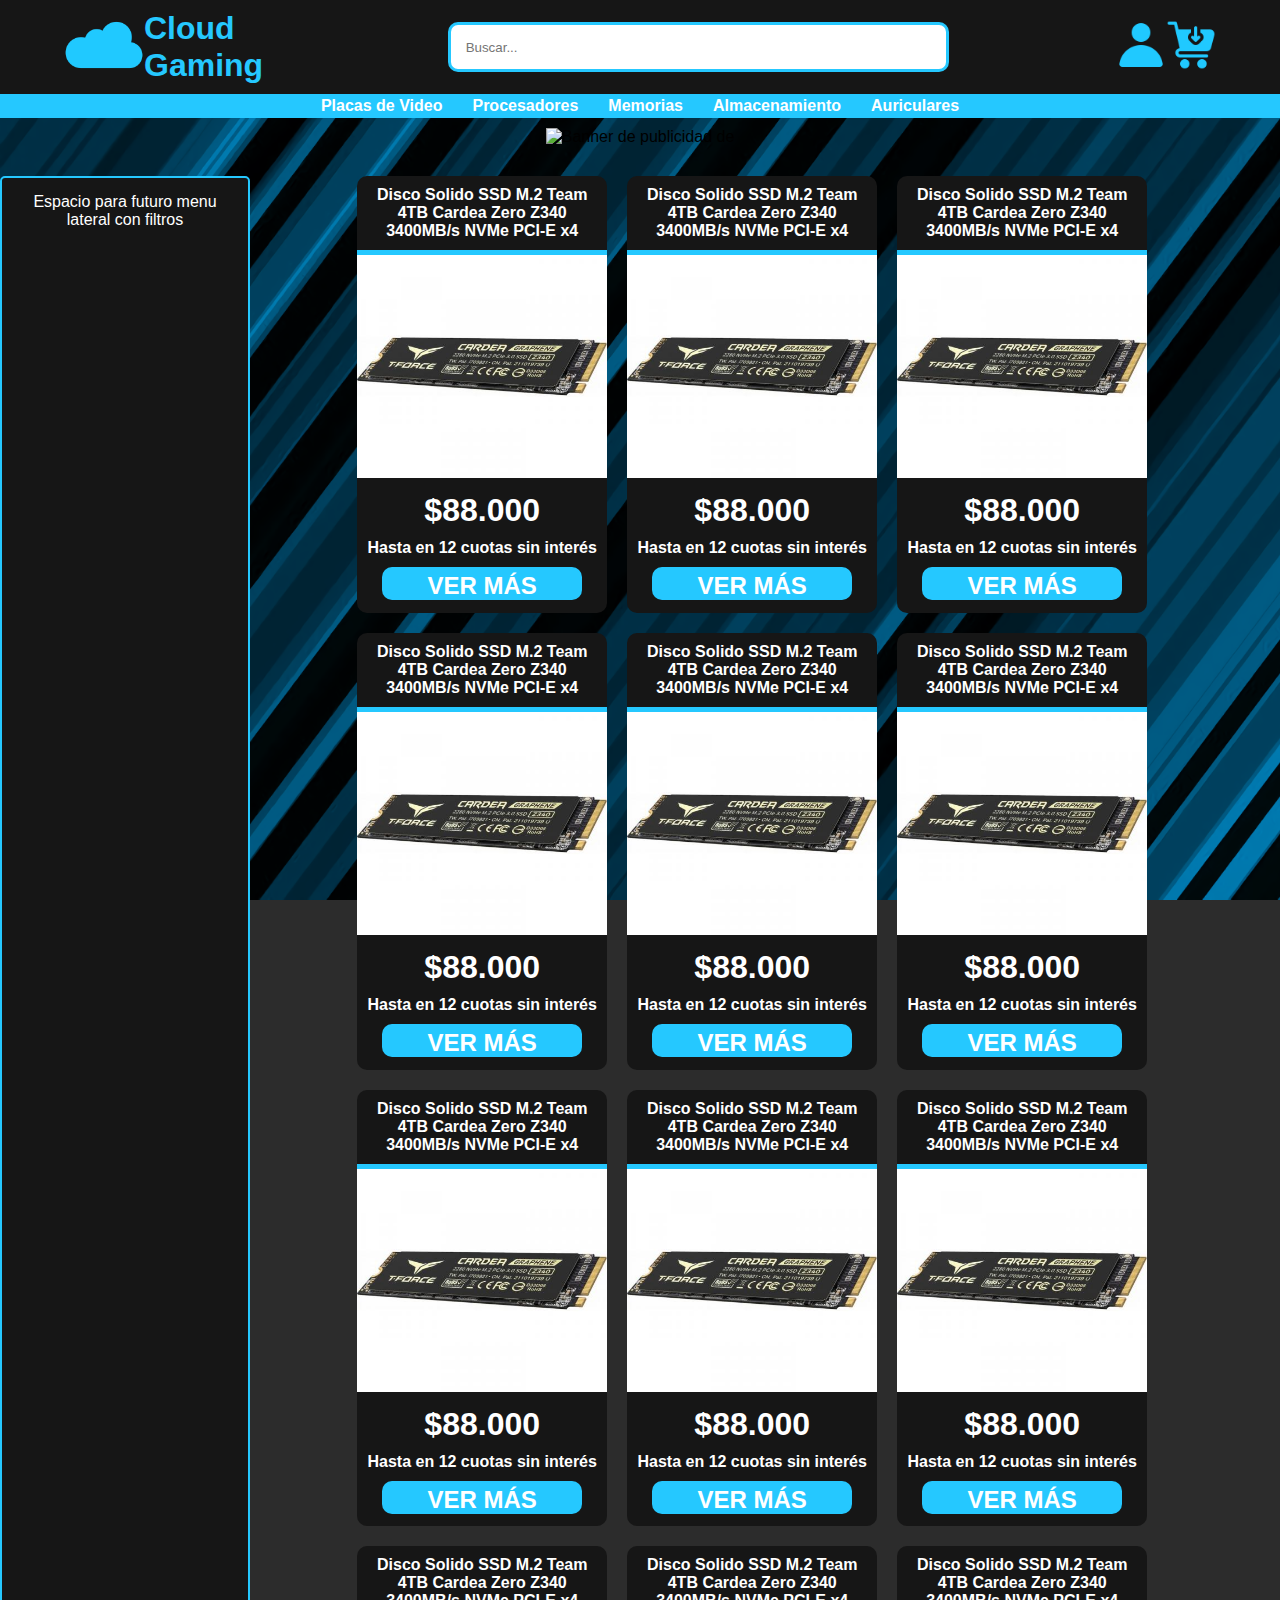
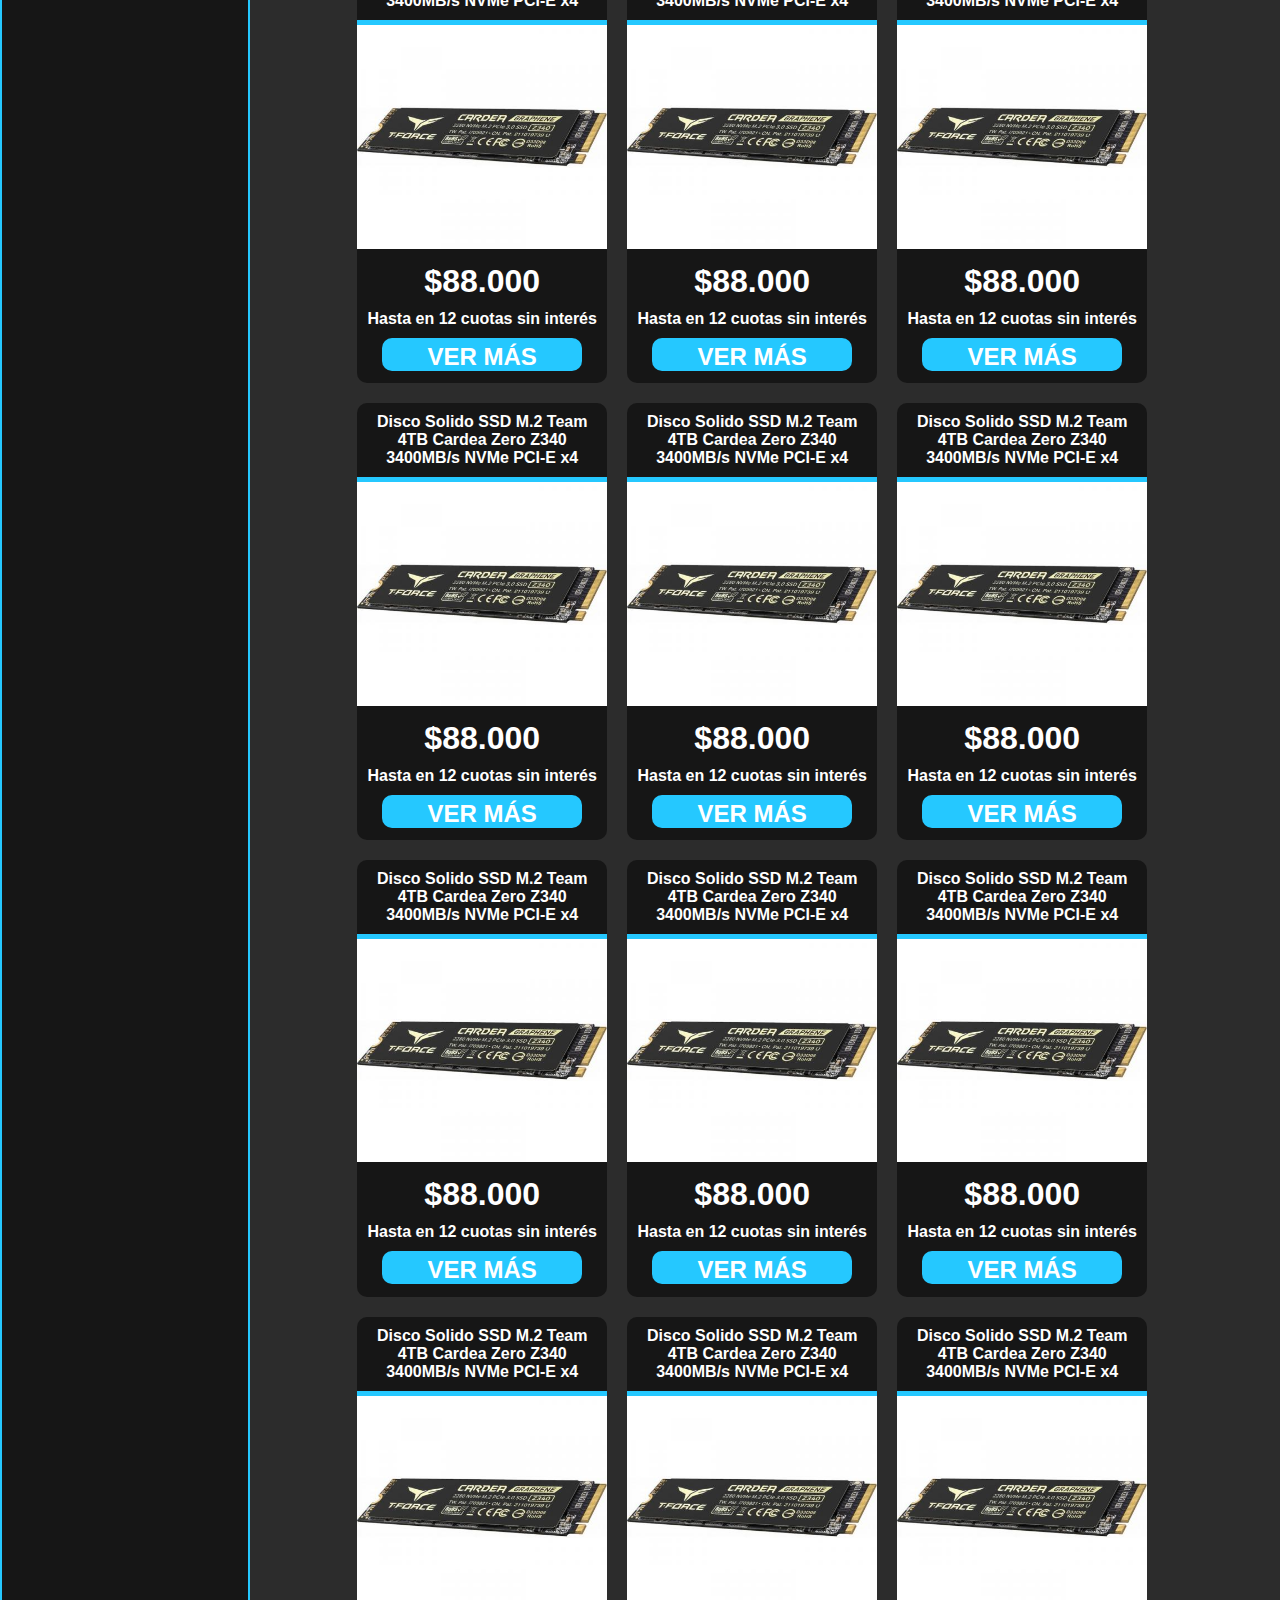
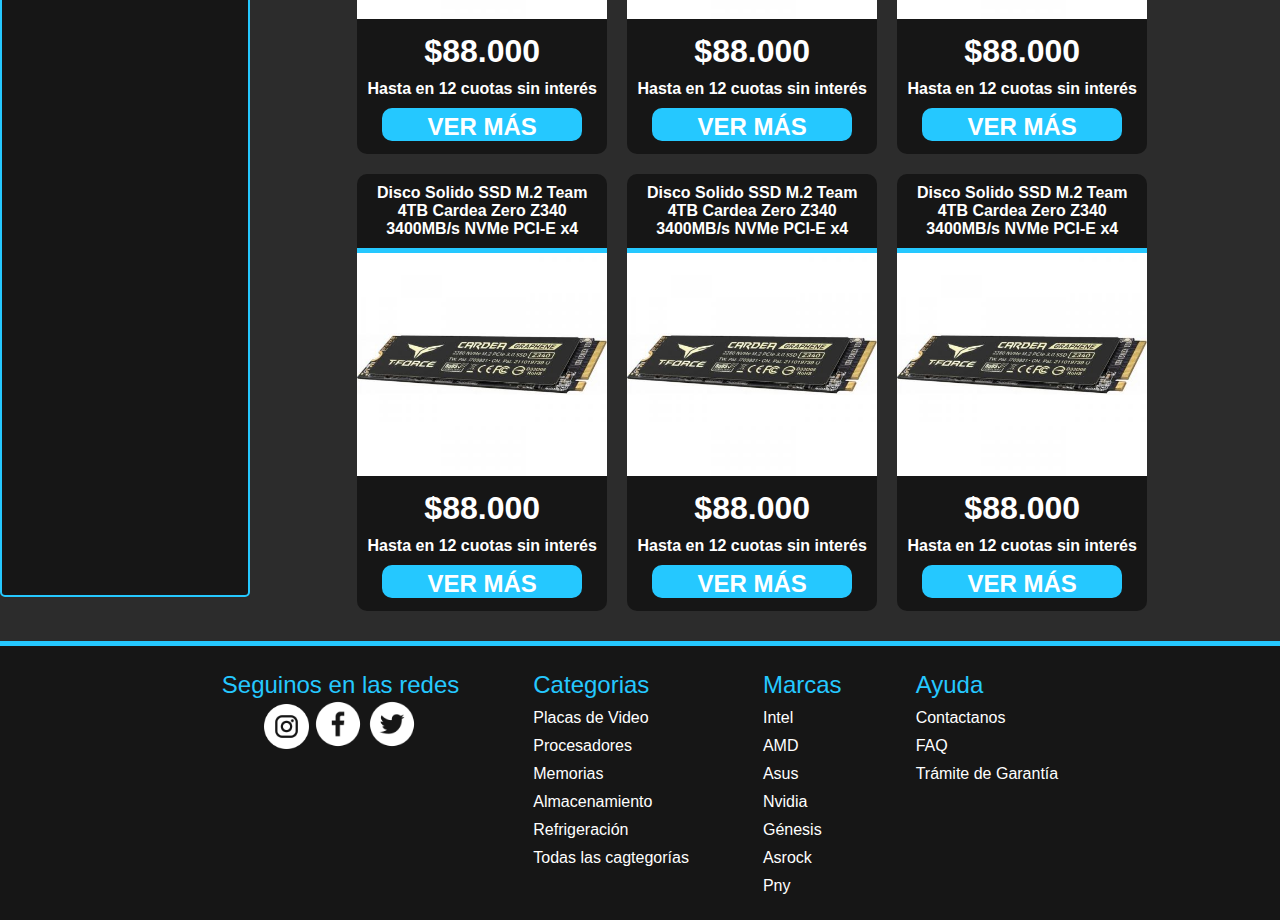
==== pages/almacenamiento.html @ 09cf437e "version 0.715" ====
<!DOCTYPE html>
<html lang="en">
<head>
    <meta charset="UTF-8">
    <meta http-equiv="X-UA-Compatible" content="IE=edge">
    <meta name="viewport" content="width=device-width, initial-scale=1.0">
    <title>Cloud Gaming</title>
    <link rel="stylesheet" href="../css/styles.css">
</head>

<body id="grids">
  <header class="encabezado">
    <section class="header-flex2">
      <div class="header-superior">
        <div class="logo-nombre">
          <div>
            <a href="../index.html"><img src="../images/icon/cloud.png" width="80px"></a>
          </div>
          <div class="cloud-gaming">
            <a class="cloud-gaming" href="../index.html">Cloud Gaming</a>
          </div>
        </div>
        <div class="barra-busqueda">
          <input type="text" placeholder="Buscar...">
        </div>
        <div class="header-icons">
          <div>
            <a href="../images/images/6h8p4q.jpg" target="_blank"><img class="tamaño-iconos" src="../images/icon/user-icon.png"></a>
          </div>
          <div>
            <a href="../images/images/6h8p4q.jpg" target="_blank"><img class="tamaño-iconos" src="../images/icon/carrito.png" ></a>
          </div>
        </div>
      </div>
    </section>
    <section>
      <div>
        <nav>
          <div class="menu-nav">
            <ul>
              <li class="menu-button menu-mobile"><a class="menu-link" href="graficas.html">Placas de Video</a></li>
              <li class="menu-button menu-mobile"><a class="menu-link" href="procesadores.html">Procesadores</a></li>
              <li class="menu-button menu-mobile"><a class="menu-link" href="memorias.html">Memorias</a></li>
              <li class="menu-button menu-mobile"><a class="menu-link" href="almacenamiento.html">Almacenamiento</a></li>
              <li class="menu-button menu-mobile"><a class="menu-link" href="auriculares.html">Auriculares</a></li>
            </ul>
          </div>
        </nav>
      </div>
      <div>
      </div>
    </section>
  </header>



  <main class="contenido">
    <section class="banner">
      <div>
        <img src="https://m.media-amazon.com/images/S/aplus-media/sc/ace40eff-4a26-4894-96a7-1bed5d246e63.__CR0,0,970,300_PT0_SX970_V1___.jpg" alt="Banner de publicidad de ">
      </div>
    </section>
    <section class="section-flex">
      <aside>
        <div class="menu-lat">
          <p>Espacio para futuro menu lateral con filtros</p>
        </div>
      </aside>
      <div class="publicaciones">
        <div class="articulos">
            <a class="descripcion" href="../images/images/6h8p4q.jpg" target="_blank">Disco Solido SSD M.2 Team 4TB Cardea Zero Z340 3400MB/s NVMe PCI-E x4</a>
            <a href="../images/images/6h8p4q.jpg" target="_blank"><img src="../images/images/ssd-nvme-delta-4tb.jpg" alt=""></a>
            <p class="precio">$88.000</p>
            <p class="cuotas">Hasta en 12 cuotas sin interés</p>
            <a class="ver-mas" href="../images/images/6h8p4q.jpg" target="_blank">VER MÁS</a>
        </div>
        <div class="articulos">
            <a class="descripcion" href="../images/images/6h8p4q.jpg" target="_blank">Disco Solido SSD M.2 Team 4TB Cardea Zero Z340 3400MB/s NVMe PCI-E x4</a>
            <a href="../images/images/6h8p4q.jpg" target="_blank"><img src="../images/images/ssd-nvme-delta-4tb.jpg" alt=""></a>
            <p class="precio">$88.000</p>
            <p class="cuotas">Hasta en 12 cuotas sin interés</p>
            <a class="ver-mas" href="../images/images/6h8p4q.jpg" target="_blank">VER MÁS</a>
        </div>
        <div class="articulos">
            <a class="descripcion" href="../images/images/6h8p4q.jpg" target="_blank">Disco Solido SSD M.2 Team 4TB Cardea Zero Z340 3400MB/s NVMe PCI-E x4</a>
            <a href="../images/images/6h8p4q.jpg" target="_blank"><img src="../images/images/ssd-nvme-delta-4tb.jpg" alt=""></a>
            <p class="precio">$88.000</p>
            <p class="cuotas">Hasta en 12 cuotas sin interés</p>
            <a class="ver-mas" href="../images/images/6h8p4q.jpg" target="_blank">VER MÁS</a>
        </div>
        <div class="articulos">
            <a class="descripcion" href="../images/images/6h8p4q.jpg" target="_blank">Disco Solido SSD M.2 Team 4TB Cardea Zero Z340 3400MB/s NVMe PCI-E x4</a>
            <a href="../images/images/6h8p4q.jpg" target="_blank"><img src="../images/images/ssd-nvme-delta-4tb.jpg" alt=""></a>
            <p class="precio">$88.000</p>
            <p class="cuotas">Hasta en 12 cuotas sin interés</p>
            <a class="ver-mas" href="../images/images/6h8p4q.jpg" target="_blank">VER MÁS</a>
        </div>
        <div class="articulos">
            <a class="descripcion" href="../images/images/6h8p4q.jpg" target="_blank">Disco Solido SSD M.2 Team 4TB Cardea Zero Z340 3400MB/s NVMe PCI-E x4</a>
            <a href="../images/images/6h8p4q.jpg" target="_blank"><img src="../images/images/ssd-nvme-delta-4tb.jpg" alt=""></a>
            <p class="precio">$88.000</p>
            <p class="cuotas">Hasta en 12 cuotas sin interés</p>
            <a class="ver-mas" href="../images/images/6h8p4q.jpg" target="_blank">VER MÁS</a>
        </div>
        <div class="articulos">
            <a class="descripcion" href="../images/images/6h8p4q.jpg" target="_blank">Disco Solido SSD M.2 Team 4TB Cardea Zero Z340 3400MB/s NVMe PCI-E x4</a>
            <a href="../images/images/6h8p4q.jpg" target="_blank"><img src="../images/images/ssd-nvme-delta-4tb.jpg" alt=""></a>
            <p class="precio">$88.000</p>
            <p class="cuotas">Hasta en 12 cuotas sin interés</p>
            <a class="ver-mas" href="../images/images/6h8p4q.jpg" target="_blank">VER MÁS</a>
        </div>
        <div class="articulos">
            <a class="descripcion" href="../images/images/6h8p4q.jpg" target="_blank">Disco Solido SSD M.2 Team 4TB Cardea Zero Z340 3400MB/s NVMe PCI-E x4</a>
            <a href="../images/images/6h8p4q.jpg" target="_blank"><img src="../images/images/ssd-nvme-delta-4tb.jpg" alt=""></a>
            <p class="precio">$88.000</p>
            <p class="cuotas">Hasta en 12 cuotas sin interés</p>
            <a class="ver-mas" href="../images/images/6h8p4q.jpg" target="_blank">VER MÁS</a>
        </div>
        <div class="articulos">
            <a class="descripcion" href="../images/images/6h8p4q.jpg" target="_blank">Disco Solido SSD M.2 Team 4TB Cardea Zero Z340 3400MB/s NVMe PCI-E x4</a>
            <a href="../images/images/6h8p4q.jpg" target="_blank"><img src="../images/images/ssd-nvme-delta-4tb.jpg" alt=""></a>
            <p class="precio">$88.000</p>
            <p class="cuotas">Hasta en 12 cuotas sin interés</p>
            <a class="ver-mas" href="../images/images/6h8p4q.jpg" target="_blank">VER MÁS</a>
        </div>
        <div class="articulos">
          <a class="descripcion" href="../images/images/6h8p4q.jpg" target="_blank">Disco Solido SSD M.2 Team 4TB Cardea Zero Z340 3400MB/s NVMe PCI-E x4</a>
          <a href="../images/images/6h8p4q.jpg" target="_blank"><img src="../images/images/ssd-nvme-delta-4tb.jpg" alt=""></a>
          <p class="precio">$88.000</p>
          <p class="cuotas">Hasta en 12 cuotas sin interés</p>
          <a class="ver-mas" href="../images/images/6h8p4q.jpg" target="_blank">VER MÁS</a>
      </div>
      <div class="articulos">
          <a class="descripcion" href="../images/images/6h8p4q.jpg" target="_blank">Disco Solido SSD M.2 Team 4TB Cardea Zero Z340 3400MB/s NVMe PCI-E x4</a>
          <a href="../images/images/6h8p4q.jpg" target="_blank"><img src="../images/images/ssd-nvme-delta-4tb.jpg" alt=""></a>
          <p class="precio">$88.000</p>
          <p class="cuotas">Hasta en 12 cuotas sin interés</p>
          <a class="ver-mas" href="../images/images/6h8p4q.jpg" target="_blank">VER MÁS</a>
      </div>
      <div class="articulos">
          <a class="descripcion" href="../images/images/6h8p4q.jpg" target="_blank">Disco Solido SSD M.2 Team 4TB Cardea Zero Z340 3400MB/s NVMe PCI-E x4</a>
          <a href="../images/images/6h8p4q.jpg" target="_blank"><img src="../images/images/ssd-nvme-delta-4tb.jpg" alt=""></a>
          <p class="precio">$88.000</p>
          <p class="cuotas">Hasta en 12 cuotas sin interés</p>
          <a class="ver-mas" href="../images/images/6h8p4q.jpg" target="_blank">VER MÁS</a>
      </div>
      <div class="articulos">
          <a class="descripcion" href="../images/images/6h8p4q.jpg" target="_blank">Disco Solido SSD M.2 Team 4TB Cardea Zero Z340 3400MB/s NVMe PCI-E x4</a>
          <a href="../images/images/6h8p4q.jpg" target="_blank"><img src="../images/images/ssd-nvme-delta-4tb.jpg" alt=""></a>
          <p class="precio">$88.000</p>
          <p class="cuotas">Hasta en 12 cuotas sin interés</p>
          <a class="ver-mas" href="../images/images/6h8p4q.jpg" target="_blank">VER MÁS</a>
      </div>
      <div class="articulos">
          <a class="descripcion" href="../images/images/6h8p4q.jpg" target="_blank">Disco Solido SSD M.2 Team 4TB Cardea Zero Z340 3400MB/s NVMe PCI-E x4</a>
          <a href="../images/images/6h8p4q.jpg" target="_blank"><img src="../images/images/ssd-nvme-delta-4tb.jpg" alt=""></a>
          <p class="precio">$88.000</p>
          <p class="cuotas">Hasta en 12 cuotas sin interés</p>
          <a class="ver-mas" href="../images/images/6h8p4q.jpg" target="_blank">VER MÁS</a>
      </div>
      <div class="articulos">
          <a class="descripcion" href="../images/images/6h8p4q.jpg" target="_blank">Disco Solido SSD M.2 Team 4TB Cardea Zero Z340 3400MB/s NVMe PCI-E x4</a>
          <a href="../images/images/6h8p4q.jpg" target="_blank"><img src="../images/images/ssd-nvme-delta-4tb.jpg" alt=""></a>
          <p class="precio">$88.000</p>
          <p class="cuotas">Hasta en 12 cuotas sin interés</p>
          <a class="ver-mas" href="../images/images/6h8p4q.jpg" target="_blank">VER MÁS</a>
      </div>
      <div class="articulos">
          <a class="descripcion" href="../images/images/6h8p4q.jpg" target="_blank">Disco Solido SSD M.2 Team 4TB Cardea Zero Z340 3400MB/s NVMe PCI-E x4</a>
          <a href="../images/images/6h8p4q.jpg" target="_blank"><img src="../images/images/ssd-nvme-delta-4tb.jpg" alt=""></a>
          <p class="precio">$88.000</p>
          <p class="cuotas">Hasta en 12 cuotas sin interés</p>
          <a class="ver-mas" href="../images/images/6h8p4q.jpg" target="_blank">VER MÁS</a>
      </div>
      <div class="articulos">
          <a class="descripcion" href="../images/images/6h8p4q.jpg" target="_blank">Disco Solido SSD M.2 Team 4TB Cardea Zero Z340 3400MB/s NVMe PCI-E x4</a>
          <a href="../images/images/6h8p4q.jpg" target="_blank"><img src="../images/images/ssd-nvme-delta-4tb.jpg" alt=""></a>
          <p class="precio">$88.000</p>
          <p class="cuotas">Hasta en 12 cuotas sin interés</p>
          <a class="ver-mas" href="../images/images/6h8p4q.jpg" target="_blank">VER MÁS</a>
      </div>
      <div class="articulos">
        <a class="descripcion" href="../images/images/6h8p4q.jpg" target="_blank">Disco Solido SSD M.2 Team 4TB Cardea Zero Z340 3400MB/s NVMe PCI-E x4</a>
        <a href="../images/images/6h8p4q.jpg" target="_blank"><img src="../images/images/ssd-nvme-delta-4tb.jpg" alt=""></a>
        <p class="precio">$88.000</p>
        <p class="cuotas">Hasta en 12 cuotas sin interés</p>
        <a class="ver-mas" href="../images/images/6h8p4q.jpg" target="_blank">VER MÁS</a>
        </div>
        <div class="articulos">
            <a class="descripcion" href="../images/images/6h8p4q.jpg" target="_blank">Disco Solido SSD M.2 Team 4TB Cardea Zero Z340 3400MB/s NVMe PCI-E x4</a>
            <a href="../images/images/6h8p4q.jpg" target="_blank"><img src="../images/images/ssd-nvme-delta-4tb.jpg" alt=""></a>
            <p class="precio">$88.000</p>
            <p class="cuotas">Hasta en 12 cuotas sin interés</p>
            <a class="ver-mas" href="../images/images/6h8p4q.jpg" target="_blank">VER MÁS</a>
        </div>
        <div class="articulos">
            <a class="descripcion" href="../images/images/6h8p4q.jpg" target="_blank">Disco Solido SSD M.2 Team 4TB Cardea Zero Z340 3400MB/s NVMe PCI-E x4</a>
            <a href="../images/images/6h8p4q.jpg" target="_blank"><img src="../images/images/ssd-nvme-delta-4tb.jpg" alt=""></a>
            <p class="precio">$88.000</p>
            <p class="cuotas">Hasta en 12 cuotas sin interés</p>
            <a class="ver-mas" href="../images/images/6h8p4q.jpg" target="_blank">VER MÁS</a>
        </div>
        <div class="articulos">
            <a class="descripcion" href="../images/images/6h8p4q.jpg" target="_blank">Disco Solido SSD M.2 Team 4TB Cardea Zero Z340 3400MB/s NVMe PCI-E x4</a>
            <a href="../images/images/6h8p4q.jpg" target="_blank"><img src="../images/images/ssd-nvme-delta-4tb.jpg" alt=""></a>
            <p class="precio">$88.000</p>
            <p class="cuotas">Hasta en 12 cuotas sin interés</p>
            <a class="ver-mas" href="../images/images/6h8p4q.jpg" target="_blank">VER MÁS</a>
        </div>
        <div class="articulos">
            <a class="descripcion" href="../images/images/6h8p4q.jpg" target="_blank">Disco Solido SSD M.2 Team 4TB Cardea Zero Z340 3400MB/s NVMe PCI-E x4</a>
            <a href="../images/images/6h8p4q.jpg" target="_blank"><img src="../images/images/ssd-nvme-delta-4tb.jpg" alt=""></a>
            <p class="precio">$88.000</p>
            <p class="cuotas">Hasta en 12 cuotas sin interés</p>
            <a class="ver-mas" href="../images/images/6h8p4q.jpg" target="_blank">VER MÁS</a>
        </div>
        <div class="articulos">
            <a class="descripcion" href="../images/images/6h8p4q.jpg" target="_blank">Disco Solido SSD M.2 Team 4TB Cardea Zero Z340 3400MB/s NVMe PCI-E x4</a>
            <a href="../images/images/6h8p4q.jpg" target="_blank"><img src="../images/images/ssd-nvme-delta-4tb.jpg" alt=""></a>
            <p class="precio">$88.000</p>
            <p class="cuotas">Hasta en 12 cuotas sin interés</p>
            <a class="ver-mas" href="../images/images/6h8p4q.jpg" target="_blank">VER MÁS</a>
        </div>
        <div class="articulos">
            <a class="descripcion" href="../images/images/6h8p4q.jpg" target="_blank">Disco Solido SSD M.2 Team 4TB Cardea Zero Z340 3400MB/s NVMe PCI-E x4</a>
            <a href="../images/images/6h8p4q.jpg" target="_blank"><img src="../images/images/ssd-nvme-delta-4tb.jpg" alt=""></a>
            <p class="precio">$88.000</p>
            <p class="cuotas">Hasta en 12 cuotas sin interés</p>
            <a class="ver-mas" href="../images/images/6h8p4q.jpg" target="_blank">VER MÁS</a>
        </div>
        <div class="articulos">
            <a class="descripcion" href="../images/images/6h8p4q.jpg" target="_blank">Disco Solido SSD M.2 Team 4TB Cardea Zero Z340 3400MB/s NVMe PCI-E x4</a>
            <a href="../images/images/6h8p4q.jpg" target="_blank"><img src="../images/images/ssd-nvme-delta-4tb.jpg" alt=""></a>
            <p class="precio">$88.000</p>
            <p class="cuotas">Hasta en 12 cuotas sin interés</p>
            <a class="ver-mas" href="../images/images/6h8p4q.jpg" target="_blank">VER MÁS</a>
        </div>
      </div>
    </section>
  </main>

  <footer class="pie-pagina">
    <section>
      <div class="padre1">
          <div class="separacion">
              <div class="seguinos">
                <span><p class="x-large">Seguinos en las redes</p></li>
                <span><a class="sin-estilo" href="https://www.instagram.com" target="_blank"><img src="../images/icon/instagram.png" width="45px"></a></span>
                <span><a class="sin-estilo" href="https://www.facebook.com" target="_blank"><img src="../images/icon/facebook.png" width="50px"></a></span>
                <span><a class="sin-estilo" href="https://www.twitter.com" target="_blank"><img src="../images/icon/twitter.png" width="50px"></a></span>
              </div>
          </div>
          <div class="mobile">
              <div class="separacion categorias">
                  <ul class="sin-estilo">
                    <li><p class="x-large">Categorias</p></li>
                    <li><a class="sin-estilo" href="graficas.html">Placas de Video</a></li>
                    <li><a class="sin-estilo" href="procesadores.html">Procesadores</a></li>
                    <li><a class="sin-estilo" href="memorias.html">Memorias</a></li>
                    <li><a class="sin-estilo" href="almacenamiento.html">Almacenamiento</a></li>
                    <li><a class="sin-estilo" href="refrigeracion.html">Refrigeración</a></li>
                    <li><a class="sin-estilo" href="index.html">Todas las cagtegorías</a></li>
                  </ul>
              </div>
              <div class="separacion">
                <ul class="sin-estilo">
                  <li><p class="x-large">Marcas</p></li>
                  <li><a class="sin-estilo" href="../images/images/6h8p4q.jpg" target="_blank">Intel</a></li>
                  <li><a class="sin-estilo" href="../images/images/6h8p4q.jpg" target="_blank">AMD</a></li>
                  <li><a class="sin-estilo" href="../images/images/6h8p4q.jpg" target="_blank">Asus</a></li>
                  <li><a class="sin-estilo" href="../images/images/6h8p4q.jpg" target="_blank">Nvidia</a></li>
                  <li><a class="sin-estilo" href="../images/images/6h8p4q.jpg" target="_blank">Génesis</a></li>
                  <li><a class="sin-estilo" href="../images/images/6h8p4q.jpg" target="_blank">Asrock</a></li>
                  <li><a class="sin-estilo" href="../images/images/6h8p4q.jpg" target="_blank">Pny</a></li>
                </ul>
              </div>
              <div class="separacion">
                <ul class="sin-estilo">
                  <li class="sin-estilo"><p class="x-large">Ayuda</p></li>
                  <li><a class="sin-estilo" href="contactanos.html">Contactanos</a></li>
                  <li><a class="sin-estilo" href="faq.html">FAQ</a></li>
                  <li><a class="sin-estilo" href="../images/images/6h8p4q.jpg" target="_blank">Trámite de Garantía</a></li>
                </ul>
              </div>
          </div>
      </div>
    </section>
  </footer>
</body>
</html>
---- css/styles.css ----
* {
    margin: 0;
    padding: 0;
    box-sizing: border-box;
}

@import url('https://fonts.googleapis.com/css2?family=Roboto:ital,wght@0,300;0,700;0,900;1,300;1,700;1,900&display=swap');
/*---------------------------------------------------------------*/
/*-----------GRIDS-----------*/
#grids {
  display: grid;
  grid-template-columns: 1fr;
  grid-template-rows: 1fr 1fr 100fr 1fr;
  grid-template-areas:
  "cabeza"
  "baner"
  "publicaciones"
  "pie";
}
/*-----------NOMBRES-GRIDS-----------*/
.encabezado {
  grid-area: cabeza;
}
.banner {
  grid-area: baner;
}
.contenido {
  grid-area: publicaciones
}
.pie-pagina {
  grid-area: pie;
}





/*---------------------------------------------------------------*/
/*---------------------------------------------------------------*/
/*---------------------------------------------------------------*/
/*---------------------------------------------------------------*/
/*-----------BODY-----------*/
body {
  font-family: 'Roboto', sans-serif;
  background-color: rgb(44, 44, 44);
  background-attachment: fixed;
  background-size: cover;
  background-image: url(../images/images/abstract-blue-line-speed-dynamic-on-black-background-illustration-vector_waifu2x_art_noise3_scale_tta_1.png);
  width: 100%;
  height: 100vh;
}

/*---------------------------------------------------------------*/
/*-----------HEADER-----------*/
.header-flex2 {
    background-color: rgb(22, 22, 22);
  }
  .header-superior {
    display: flex;
    justify-content: space-between;
    width: 90%;
    margin: 0 auto;
  }
    .logo-nombre {   /*--NUBE.PNG--*/
      display: flex;
      justify-content: flex-start;
      align-items: center;
    }
        .cloud-gaming {   /*--CLOUD GAMING--*/
          text-decoration: none;
          list-style: none;
          color: #25C8FF;
          font-size: xx-large;
          font-weight: bold;
          margin: 10px 0px 10px 0px;
        }
        .barra-busqueda { /*--BARRA BUSQUEDA--*/
          display: flex;
          justify-content: center;
          align-items: center;
          flex-direction: row;
          width: 100%;
        }
          .barra-busqueda input {
            padding: 15px;
            border-radius: 10px;
            min-width: 5%;
            width: 60%;
            height: 50px;
            border: solid 3px;
            border-color: #25C8FF;
          }
          .header-icons {   /*--ICONS.PNG--*/
            display: flex;
            flex-direction: row;
            align-items: center;
          }
          .tamaño-iconos {
            width: 50px;
            height: 50px;
          }

/*---------------------------------------------------------------*/
/*-----------MAIN-------------*/
.menu-lat {
  display: flex;
  justify-content: center;
  text-align: center;
  padding: 15px;
  height: 98%;
  width: 250px;
  background-color: rgb(22, 22, 22);
  color: white;
  border: solid 2px;
  border-radius: 5px;
  border-color: #25C8FF;
  margin: 30px 0px 0px 0px;
}
.banner {
  display: flex;
  justify-content: center;
  align-content: flex-start;
  width: 100%;
  margin-top: 10px;
}
.banner img {   /*--BANNER.PNG--*/
  display: block;
  width: 100%;
  max-width: 1100px;
}
.separador {
  display: flex;
  justify-content: center;
  width: 100%;
}
.separador img {
  display: block;
  width: 100%;
  max-width: 1100px;
}
.section-flex { /*--PUBLICACIONES--*/
    display: flex;
    justify-content: center;
}
.publicaciones {
  display: flex;
  justify-content: center;
  flex-direction: row;
  flex-wrap: wrap;
  padding: 20px;
  margin-right: 2%;
  max-width: 1120px;
}
    .articulos { /*--CAJAS DE PUBLICACIONES--*/
        flex-direction: row;
        display: flex;
        flex-wrap: wrap;
        flex-direction: column;
        margin: 10px;
        text-align: center;
        border-radius: 10px;
        width: 250px;
        background-color: rgb(22, 22, 22);
    }
      .descripcion {
        text-align: center;
        text-decoration: none;
        font-weight: bold;
        color: white;
        padding: 10px;
        border-bottom: solid 5px;
        border-color: #25C8FF;
      }
      .articulos a:hover {
        color: #25C8FF;
      }
      .articulos a img {
        width: 250px;
      }
      .precio {
        margin: 10px 5px 0px 5px;
        text-align: center;
        font-weight: bold;
        font-size: xx-large;
        color: white;
      }
        
     .cuotas {
        text-align: center;
        font-weight: bold;
        color: white;
        padding: 10px;
     }
      .ver-mas {
        margin: 5px 0px 0px 0px;
        font-size: x-large;
        font-weight: bold;
        text-decoration: none;
        padding: 5px 0px 0px 0px;
        background-color: #25C8FF;
        color: white;
        width: 80%;
        margin: 0% 5% 5% 10%;
        border-radius: 10px;
      }

        .ver-mas:hover {
          background-color: white;
          color: #25C8FF;
        }


/*---------------------------------------------------------------*/
/*-----------FOOTER-----------*/
footer {
  border-top: solid 5px;
  border-color: #25C8FF;
  background-color: rgb(22, 22, 22);
}

  .padre1 {
    display: flex;
    justify-content: center;
  }
    .separacion {
      margin: 15px 3vh;
    }
      .separacion a:hover {
      color: #25C8FF;
      }
    .sin-estilo li {
      margin: 10px;
    }
      .seguinos {
        text-align: center;
        margin: 10px;
        text-decoration: none;
      }
  .mobile {
  display: flex;
  }
/*---------------------------------------------------------------*/
/*-----------FAQ-----------*/
.publicaciones-faq {
  width: 1200px;
  display: flex;
  flex-direction: row;
  flex-wrap: wrap;
  justify-content: center;
  padding: 20px;
}
  .articulos-faq {
      flex-direction: row;
      display: flex;
      flex-wrap: wrap;
      flex-direction: column;
      margin: 10px;
      text-align: center;
      border-radius: 10px;
      width: 400px;
      background-color: rgb(22, 22, 22);
      border: solid 2px;
      border-color: #25C8FF;
  }
      .articulos-faq div img {
        width: 96px;
      }
      .titulo-faq {
          text-align: center;
          text-decoration: none;
          font-size: larger;
          font-weight: bold;
          color: white;
          padding: 10px 0px 10px 0px;
      }
          
      .descripcion-faq {
          text-align: center;
          color: white;
          padding: 10px;
      }
/*---------------------------------------------------------------*/
/*-----------CONTACTANOS-----------*/
.publicaciones-contacto {
  width: 1200px;
  display: flex;
  flex-direction: row;
  flex-wrap: wrap;
  justify-content: center;
  padding: 20px;
}
  .articulos-contacto {
      flex-direction: row;
      display: flex;
      flex-wrap: wrap;
      flex-direction: column;
      margin: 10px;
      text-align: center;
      border-radius: 10px;
      width: 70%;
      background-color: rgb(22, 22, 22);
      border: solid 2px;
      border-color: #25C8FF;
    }
      .titulo-contacto {
        text-align: center;
        text-decoration: none;
        font-size: larger;
        font-weight: bold;
        color: white;
        padding: 10px 0px 10px 0px;
      }
      .descripcion-contacto {
        text-align: center;
        color: white;
        padding: 10px;
      }
      .formulario {
        padding: 10px;
        margin: 5px;
        border-radius: 10px;
        border: solid 2px;
        width: 60%;
        border-color: #25C8FF;
        color: rgb(128, 128, 128);
        background-color: rgb(22, 22, 22);
        font-family: 'Roboto' sans-serif;
      }
      .formulario:hover {
        border-color: white;
      }
      .textarea {
        padding: 10px;
        margin: 5px;
        min-width: 5rem;
        min-height: 5rem;
        max-width: 35rem;
        max-height: 35rem;
        width: 60%;
        border-radius: 10px;
        border: solid 2px;
        border-color: #25C8FF;
        color: rgb(128, 128, 128);
        background-color: rgb(22, 22, 22);
        font-family: 'Roboto' sans-serif;
      }
      .checkbox {
        display: flex;
        justify-content: center;
        color: rgb(128, 128, 128);
        margin: 10px 0px 15px 0px;
      }
      .terminos {
        margin: 0px 0px 0px 15px;
      }
      .enviar {
        padding: 10px;
        margin: 5px;
        border: solid 2px;
        border-radius: 10px;
        font-size: larger;
        font-weight: bold;
        width: 60%;
        border-color: #25C8FF;
        color: white;
        background-color: #25C8FF;
        font-family: 'Roboto' sans-serif;
      }
      .enviar:hover {
        background-color: white;
        color: #25C8FF;
        cursor: pointer;
      }

/*---------------------------------------------------------------*/
/*-----------FUENTES----------*/
.x-large {
    font-size: x-large;
    color:#25C8FF;
    font-weight: normal;
}
.bold {
    font-weight: bold;
}
.sin-estilo {
    text-decoration: none;
    list-style: none;
    color: white;
}






/*------------------------RESPONSIVE DESING----------------------*/
/*------------------------RESPONSIVE DESING----------------------*/
/*------------------------RESPONSIVE DESING----------------------*/
/*------------------------RESPONSIVE DESING----------------------*/
/*-----------DESKTOP----------*/
@media (min-width: 1024px) {
/*-----------HEADER-----------*/
.header-flex {
  border-bottom: solid 5px;
  border-color: #25C8FF;
}
.menu-nav ul { /*--BARRA DE NAVEGACION--*/
  display: flex;
  justify-content: center;
  align-items: center;
  width: 100%;
  height: 24px;
  list-style: none;
  background-color: #25C8FF;
}
  .menu-button a {
    display: flex;
    justify-content: center;
    text-decoration: none;
    font-size: 16px;
    font-weight: bold;
    color: white;
    padding: 0px 15px;
    transition: 500ms;
  }
  .menu-button a:hover{
    background-color: #25C8FF;
    border-bottom: solid 5px;
    border-top: solid 10px;
    border-radius: 5px;
    border-color: #25C8FF;
  }

/*-----------MAIN-----------*/
.titulo-flex { /*--TITULO MAIN--*/
  display: flex;
  justify-content: flex-start;
  margin: 0% 0% 0% 10%;
  align-items: center;
  font-size: x-large;
  color: white;
  padding: 30px 0px 0px 0px;
}
  .titulo {
    text-align: center;
    font-weight: bold;
    font-size: xx-large;
    color: white;
    margin: 0px 15px;
  }
}

/*---------------------------------------------------------------*/
/*-----------TABLET----------*/
@media (min-width: 625px) and (max-width: 1023px) {
/*-----------HEADER-----------*/
  .header-flex {
    border-bottom: solid 5px;
    border-color: #25C8FF;
  }
  .menu-nav ul { /*--BARRA DE NAVEGACION--*/
    display: flex;
    justify-content: center;
    align-items: center;
    width: 100%;
    height: 24px;
    list-style: none;
    background-color: #25C8FF;
  }
    .menu-button a {
      display: flex;
      justify-content: center;
      text-decoration: none;
      font-size: 16px;
      font-weight: bold;
      color: white;
      padding: 0px 15px;
    }
    .menu-button a:hover{
      background-color: #25C8FF;
      border-bottom: solid 5px;
      border-top: solid 10px;
      border-radius: 5px;
      border-color: #25C8FF;
    }

/*-----------BODY-----------*/
.titulo-flex { /*--TITULO MAIN--*/
  display: flex;
  justify-content: flex-start;
  margin: 0% 0% 0% 10%;
  align-items: center;
  font-size: x-large;
  color: white;
  padding: 30px 0px 0px 0px;
}
  .titulo {
    text-align: center;
    font-weight: bold;
    font-size: xx-large;
    color: white;
    margin: 0px 15px;
  }
.menu-lat {
  display: none;
}
.publicaciones {
  width: 100%;
  display: flex;
  flex-direction: row;
  flex-wrap: wrap;
  justify-content: center;
  padding: 10px;
}
.articulos { /*--CAJAS DE PUBLICACIONES--*/
  margin: 5px;
  border-radius: 10px;
  width: 200px;
}
.articulos a img {
  width: 200px;
}
.descripcion {
  border-bottom: solid 7px;
  border-color: #25C8FF;
}
.precio {
  font-size: x-large;
}
.ver-mas {
  padding: 6px 0px 2px 0px;
  margin-bottom: 15px;
  font-size: 20px;
}
/*-----------FOOTER-----------*/
.padre1 {
  flex-direction: column;
}  
.categorias {
  display: none;
}
.mobile {
  display: flex;
  justify-content: center;
  margin: 0 auto;
  width: 100%;
}
}
/*---------------------------------------------------------------*/
/*-----------SMARTPHONE----------*/
@media (min-width: 392px) and (max-width: 624px) {
/*-----------HEADER-----------*/
.cloud-gaming {
  display: none;
}
.menu-nav ul { /*--BARRA DE NAVEGACION--*/
  display: flex;
  flex-direction: column;
  background-color: #25C8FF;
}
.menu-mobile {
  margin: 7px 0px 7px 0px;
}
  .menu-mobile a {
    display: flex;
    justify-content: center;
    color: white;
    text-decoration: none;
    font-weight: bold;
    font-size: 20px;
  }

/*-----------MAIN-----------*/

.titulo-flex { /*--TITULO MAIN--*/
  display: flex;
  justify-content: flex-start;
  margin: 0% 0% 0% 3%;
  align-items: center;
  color: white;
  padding: 100px 0px 0px 0px;
}
  .titulo {
    text-align: center;
    font-weight: bold;
    font-size: larger;
    color: white;
    margin: 0px 10px;
  }
  .menu-lat {
    display: none;
  }
  .articulos { /*--CAJAS DE PUBLICACIONES--*/
    margin: 5px;
    width: 150px;
  }
  .articulos a img {
    width: 150px;
  }
  .descripcion {
    border-bottom: solid 7px;
    border-color: #25C8FF;
  }
  .precio {
    font-size: x-large;
  }
  .ver-mas {
    padding: 6px 0px 2px 0px;
    margin-bottom: 15px;
    font-size: 20px;
  }
/*-----------FOOTER-----------*/
  .padre1 {
    flex-direction: column;
  }
  .categorias {
    display: none;
  }
  .separacion {
    margin: 20px;
  }
  .mobile {
    display: flex;
    justify-content: center;
    margin: 0 auto;
    width: 100%;
  }

  /*-----------FOOTER-----------*/
.articulos-contacto {
  width: 100%;
}
.formulario {
  width: 90%;
}
.textarea {
  width: 90%;
}
.terminos {
  width: 70%;
  margin: 0px 0px 0px 5px;
}
.enviar {
  margin-bottom: 15px;
  font-size: 15px;
  width: 80%;
}
/*-----------FAQ-----------*/
.articulos-faq {
  width: 90%;
}
}
/*---------------------------------------------------------------*/
/*-----------SMALL-SMARTPHONE----------*/
@media (max-width: 391px) {
/*-----------HEADER-----------*/
.cloud-gaming {
  display: none;
}
.menu-nav ul { /*--BARRA DE NAVEGACION--*/
  display: flex;
  flex-direction: column;
  background-color: #25C8FF;
}
.menu-mobile {
  margin: 7px 0px 7px 0px;
}
  .menu-mobile a {
    display: flex;
    justify-content: center;
    color: white;
    text-decoration: none;
    font-weight: bold;
    font-size: 20px;
  }

/*-----------MAIN-----------*/

.titulo-flex { /*--TITULO MAIN--*/
display: flex;
justify-content: flex-start;
margin: 0% 0% 0% 3%;
align-items: center;
color: white;
padding: 100px 0px 0px 0px;
}
.titulo {
  text-align: center;
  font-weight: bold;
  font-size: larger;
  color: white;
  margin: 0px 10px;
}
.menu-lat {
  display: none;
}
.articulos { /*--CAJAS DE PUBLICACIONES--*/
  margin: 5px;
  width: 100px;
}
.articulos a img {
  width: 100px;
}
.descripcion {
  border-bottom: solid 7px;
  border-color: #25C8FF;
  font-size: 14px;
}
.precio {
  font-size: larger;
}
.cuotas {
  font-size: 15px;
}
.ver-mas {
  padding: 4px 2px 4px 2px;
  margin-bottom: 10px;
  font-size: 16px;
  border-radius: 5px;
}
/*-----------FOOTER-----------*/
.padre1 {
  flex-direction: column;
}
.categorias {
  display: none;
}
.separacion {
  margin: 20px;
}
.mobile {
  display: flex;
  justify-content: center;
  margin: 0 auto;
  width: 100%;
}

/*-----------CONTACTO-----------*/
.articulos-contacto {
  width: 100%;
}
.formulario {
  width: 90%;
}
.textarea {
  width: 90%;
}
.terminos {
  width: 70%;
  margin: 0px 0px 0px 5px;
}
.enviar {
  margin-bottom: 15px;
  font-size: 15px;
  width: 80%;
}
/*-----------FAQ-----------*/
.articulos-faq {
  width: 90%;
}
}
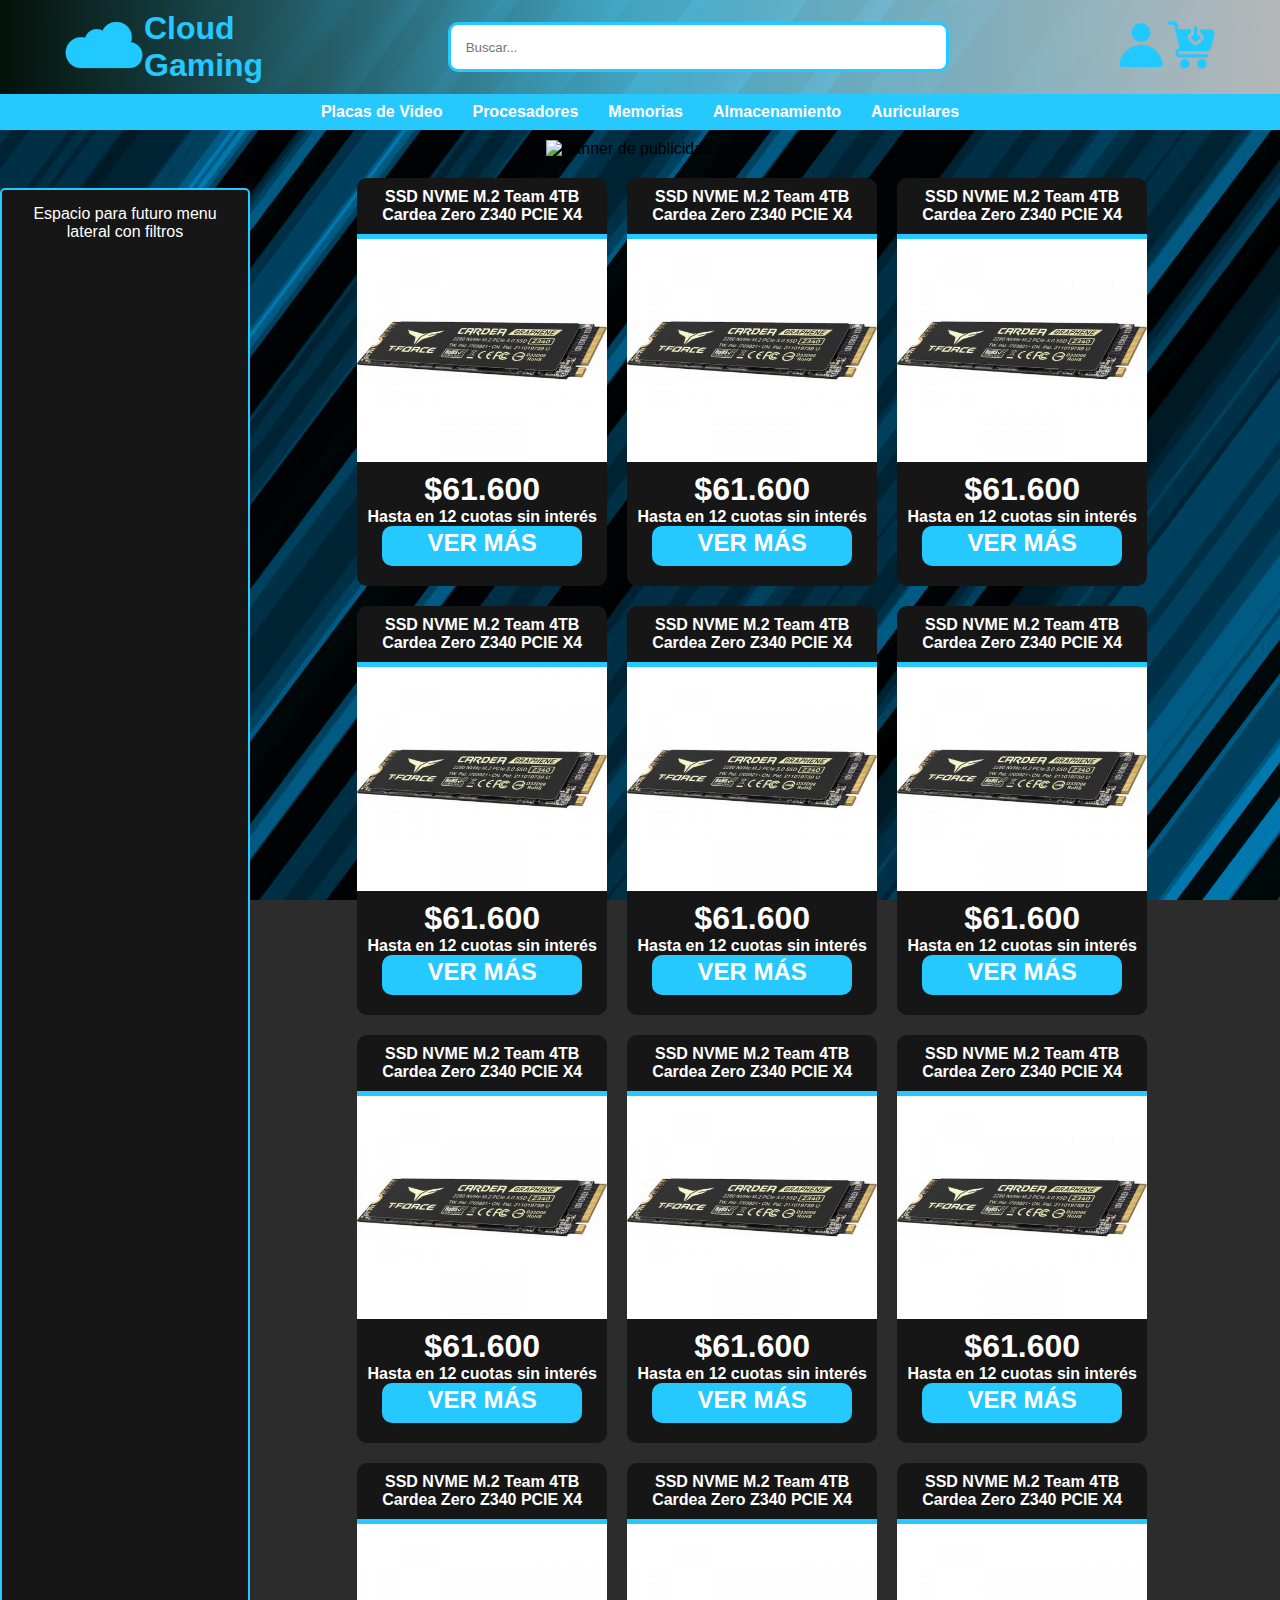
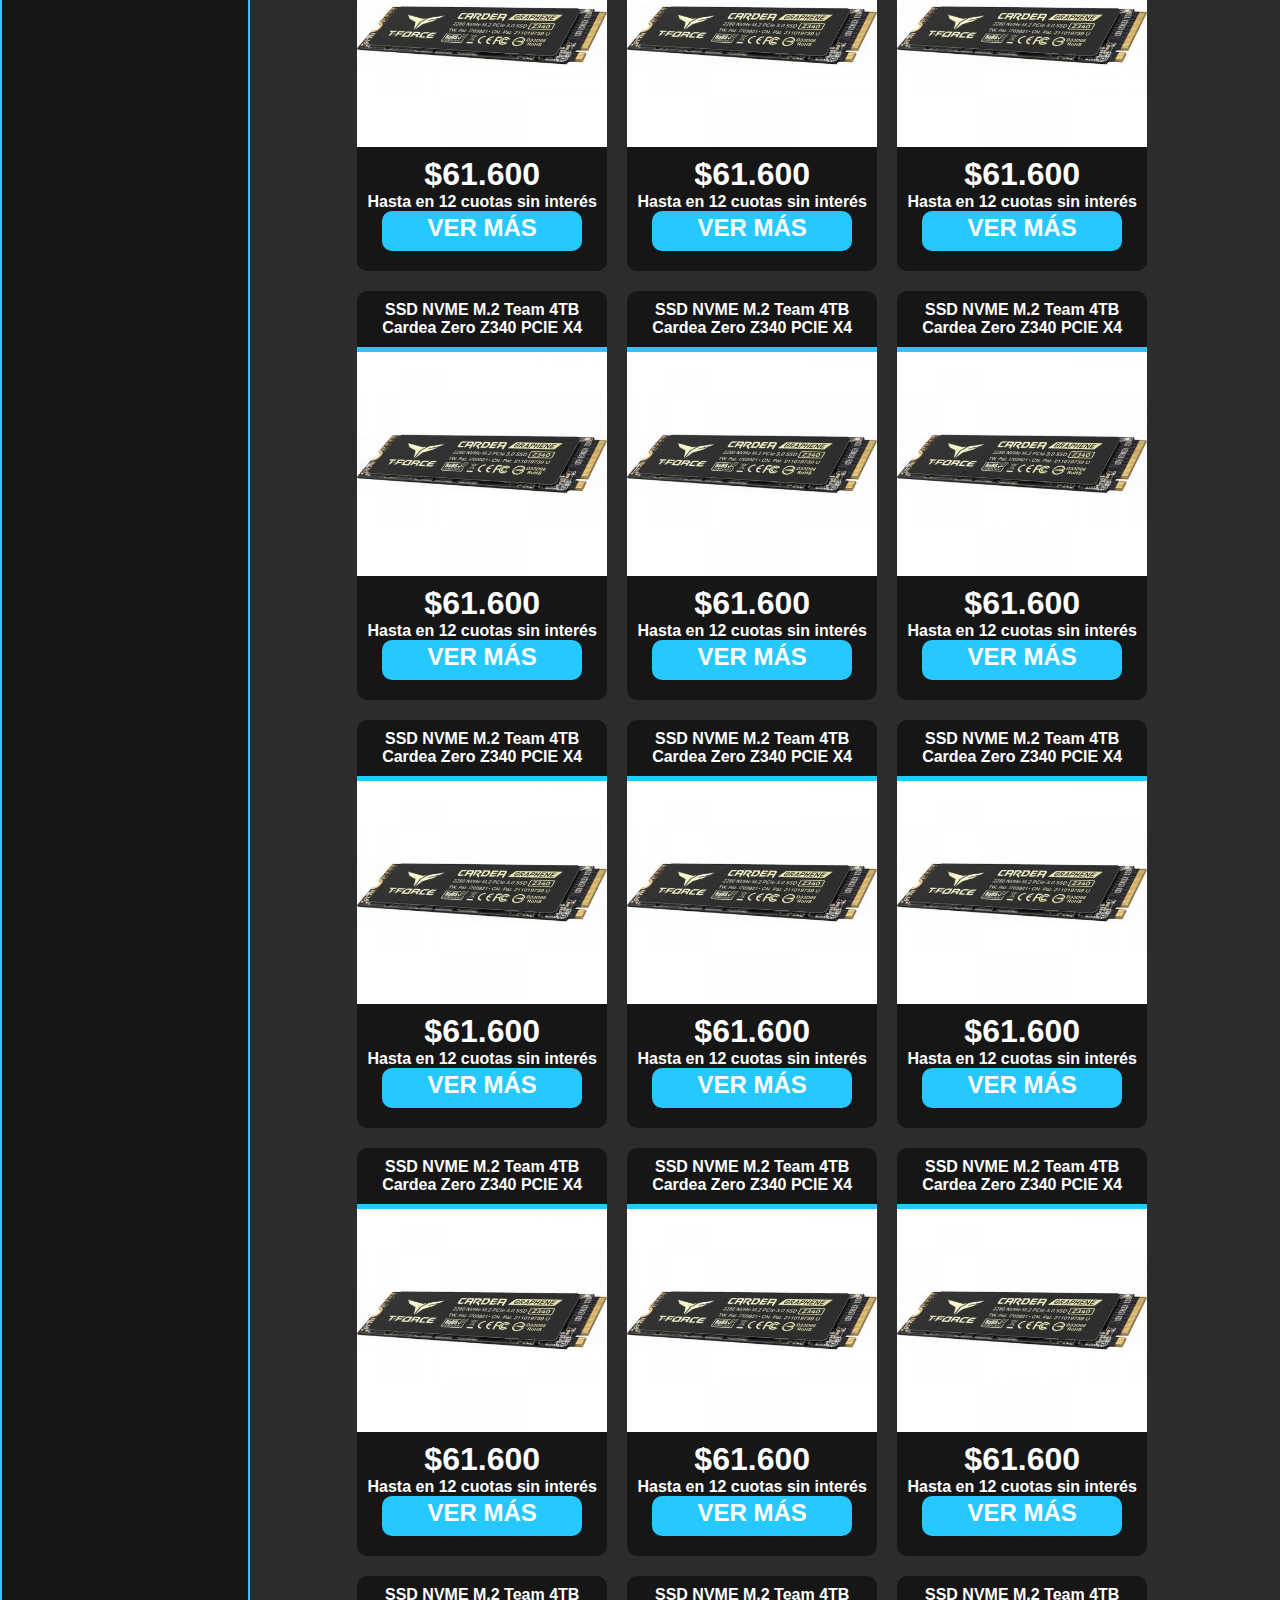
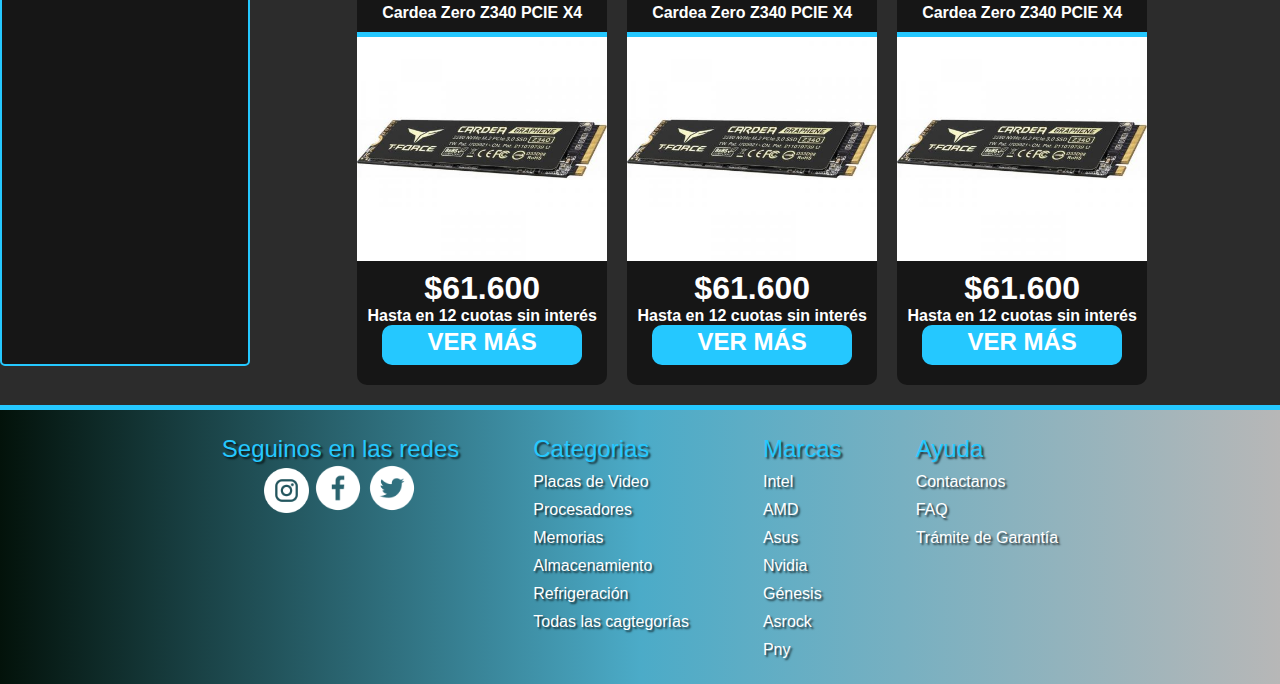
==== commit bc168ce0: "version 0.8" ====
--- a/pages/almacenamiento.html
+++ b/pages/almacenamiento.html
@@ -1,290 +1,405 @@
 <!DOCTYPE html>
 <html lang="en">
-<head>
+  <head>
     <meta charset="UTF-8">
     <meta http-equiv="X-UA-Compatible" content="IE=edge">
     <meta name="viewport" content="width=device-width, initial-scale=1.0">
     <title>Cloud Gaming</title>
-    <link rel="stylesheet" href="../css/styles.css">
-</head>
+    <link href="https://cdn.jsdelivr.net/npm/bootstrap@5.1.3/dist/css/bootstrap.min.css" rel="stylesheet" integrity="sha384-1BmE4kWBq78iYhFldvKuhfTAU6auU8tT94WrHftjDbrCEXSU1oBoqyl2QvZ6jIW3" crossorigin="anonymous">    <link rel="stylesheet" href="../css/styles.css">
+  </head>
 
-<body id="grids">
-  <header class="encabezado">
-    <section class="header-flex2">
-      <div class="header-superior">
-        <div class="logo-nombre">
-          <div>
-            <a href="../index.html"><img src="../images/icon/cloud.png" width="80px"></a>
-          </div>
-          <div class="cloud-gaming">
-            <a class="cloud-gaming" href="../index.html">Cloud Gaming</a>
+  <body id="grids">
+    <header class="encabezado">
+      <section class="header-flex2">
+        <div class="header-superior">
+          <div class="logo-nombre">
+            <div>
+              <a href="../index.html"><img src="../images/icon/cloud.png" width="80px"></a>
+            </div>
+            <div class="cloud-gaming">
+              <a class="cloud-gaming" href="../index.html">Cloud Gaming</a>
+            </div>
+          </div>
+          <div class="barra-busqueda">
+            <input type="text" placeholder="Buscar...">
+          </div>
+          <div class="header-icons">
+            <div>
+              <a href="../images/images/6h8p4q.jpg" target="_blank"><img class="tamaño-iconos" src="../images/icon/user-icon.png"></a>
+            </div>
+            <div>
+              <a href="../images/images/6h8p4q.jpg" target="_blank"><img class="tamaño-iconos" src="../images/icon/carrito.png" ></a>
+            </div>
           </div>
         </div>
-        <div class="barra-busqueda">
-          <input type="text" placeholder="Buscar...">
-        </div>
-        <div class="header-icons">
-          <div>
-            <a href="../images/images/6h8p4q.jpg" target="_blank"><img class="tamaño-iconos" src="../images/icon/user-icon.png"></a>
-          </div>
-          <div>
-            <a href="../images/images/6h8p4q.jpg" target="_blank"><img class="tamaño-iconos" src="../images/icon/carrito.png" ></a>
-          </div>
-        </div>
-      </div>
-    </section>
-    <section>
-      <div>
-        <nav>
-          <div class="menu-nav">
-            <ul>
-              <li class="menu-button menu-mobile"><a class="menu-link" href="graficas.html">Placas de Video</a></li>
-              <li class="menu-button menu-mobile"><a class="menu-link" href="procesadores.html">Procesadores</a></li>
-              <li class="menu-button menu-mobile"><a class="menu-link" href="memorias.html">Memorias</a></li>
-              <li class="menu-button menu-mobile"><a class="menu-link" href="almacenamiento.html">Almacenamiento</a></li>
-              <li class="menu-button menu-mobile"><a class="menu-link" href="auriculares.html">Auriculares</a></li>
-            </ul>
+      </section>
+      <!-- MENU NAVEGACION DESKTOP Y TABLET -->
+      <section>
+          <nav>
+            <div class="menu-nav">
+              <ul>
+                <li class="menu-button menu-mobile"><a class="menu-link" href="graficas.html">Placas de Video</a></li>
+                <li class="menu-button menu-mobile"><a class="menu-link" href="procesadores.html">Procesadores</a></li>
+                <li class="menu-button menu-mobile"><a class="menu-link" href="memorias.html">Memorias</a></li>
+                <li class="menu-button menu-mobile"><a class="menu-link" href="almacenamiento.html">Almacenamiento</a></li>
+                <li class="menu-button menu-mobile"><a class="menu-link" href="auriculares.html">Auriculares</a></li>
+              </ul>
+            </div>
+          </nav>
+      </section>
+      <!-- FIN -->
+      <!-- MENU HAMBURGUESA PARA SMARTPHONE -->
+      <section class="nav-smartphone">
+        <nav class="navbar navbar-expand-lg navbar-light color-nav-mobile">
+          <div class="container-fluid">
+            <button class="navbar-toggler sin-borde" type="button" data-bs-toggle="collapse" data-bs-target="#navbarSupportedContent" aria-controls="navbarSupportedContent" aria-expanded="false" aria-label="Toggle navigation">
+              <span class="navbar-toggler-icon"></span>
+            </button>
+            <div class="collapse navbar-collapse" id="navbarSupportedContent">
+              <ul class="navbar-nav me-auto mb-2 mb-lg-0">
+                <li class="menu-button menu-mobile"><a class="menu-link" href="graficas.html">Placas de Video</a></li>
+                <li class="menu-button menu-mobile"><a class="menu-link" href="procesadores.html">Procesadores</a></li>
+                <li class="menu-button menu-mobile"><a class="menu-link" href="memorias.html">Memorias</a></li>
+                <li class="menu-button menu-mobile"><a class="menu-link" href="almacenamiento.html">Almacenamiento</a></li>
+                <li class="menu-button menu-mobile"><a class="menu-link" href="auriculares.html">Auriculares</a></li>
+              </ul>
+            </div>
           </div>
         </nav>
-      </div>
-      <div>
-      </div>
-    </section>
-  </header>
+      </section>
+      <!-- FIN -->
+    </header>
 
 
 
-  <main class="contenido">
-    <section class="banner">
-      <div>
-        <img src="https://m.media-amazon.com/images/S/aplus-media/sc/ace40eff-4a26-4894-96a7-1bed5d246e63.__CR0,0,970,300_PT0_SX970_V1___.jpg" alt="Banner de publicidad de ">
-      </div>
-    </section>
-    <section class="section-flex">
-      <aside>
-        <div class="menu-lat">
-          <p>Espacio para futuro menu lateral con filtros</p>
+    <main class="contenido">
+      <section class="banner">
+        <div>
+          <img src="https://m.media-amazon.com/images/S/aplus-media/sc/ace40eff-4a26-4894-96a7-1bed5d246e63.__CR0,0,970,300_PT0_SX970_V1___.jpg" alt="Banner de publicidad de ">
         </div>
-      </aside>
-      <div class="publicaciones">
-        <div class="articulos">
-            <a class="descripcion" href="../images/images/6h8p4q.jpg" target="_blank">Disco Solido SSD M.2 Team 4TB Cardea Zero Z340 3400MB/s NVMe PCI-E x4</a>
-            <a href="../images/images/6h8p4q.jpg" target="_blank"><img src="../images/images/ssd-nvme-delta-4tb.jpg" alt=""></a>
-            <p class="precio">$88.000</p>
-            <p class="cuotas">Hasta en 12 cuotas sin interés</p>
-            <a class="ver-mas" href="../images/images/6h8p4q.jpg" target="_blank">VER MÁS</a>
+      </section>
+      <section class="section-flex">
+        <aside>
+          <div class="menu-lat">
+            <p>Espacio para futuro menu lateral con filtros</p>
+          </div>
+        </aside>
+        <div class="publicaciones">
+          <div class="articulos">
+            <div class="descripcion">
+              <a href="../images/images/6h8p4q.jpg" target="_blank">SSD NVME M.2 Team 4TB Cardea Zero Z340 PCIE X4</a>
+            </div>
+            <a href="../images/images/6h8p4q.jpg" target="_blank"><img src="../images/images/ssd-nvme-delta-4tb.jpg" width="250px" alt=""></a>
+            <p class="precio">$61.600</p>
+            <p class="cuotas">Hasta en 12 cuotas sin interés</p >
+            <div class="ver-mas">
+              <a href="../images/images/6h8p4q.jpg" target="_blank">VER MÁS</a>
+            </div>
+          </div>
+          <div class="articulos">
+            <div class="descripcion">
+              <a href="../images/images/6h8p4q.jpg" target="_blank">SSD NVME M.2 Team 4TB Cardea Zero Z340 PCIE X4</a>
+            </div>
+            <a href="../images/images/6h8p4q.jpg" target="_blank"><img src="../images/images/ssd-nvme-delta-4tb.jpg" width="250px" alt=""></a>
+            <p class="precio">$61.600</p>
+            <p class="cuotas">Hasta en 12 cuotas sin interés</p >
+            <div class="ver-mas">
+              <a href="../images/images/6h8p4q.jpg" target="_blank">VER MÁS</a>
+            </div>
+          </div>
+          <div class="articulos">
+            <div class="descripcion">
+              <a href="../images/images/6h8p4q.jpg" target="_blank">SSD NVME M.2 Team 4TB Cardea Zero Z340 PCIE X4</a>
+            </div>
+            <a href="../images/images/6h8p4q.jpg" target="_blank"><img src="../images/images/ssd-nvme-delta-4tb.jpg" width="250px" alt=""></a>
+            <p class="precio">$61.600</p>
+            <p class="cuotas">Hasta en 12 cuotas sin interés</p >
+            <div class="ver-mas">
+              <a href="../images/images/6h8p4q.jpg" target="_blank">VER MÁS</a>
+            </div>
+          </div>
+          <div class="articulos">
+            <div class="descripcion">
+              <a href="../images/images/6h8p4q.jpg" target="_blank">SSD NVME M.2 Team 4TB Cardea Zero Z340 PCIE X4</a>
+            </div>
+            <a href="../images/images/6h8p4q.jpg" target="_blank"><img src="../images/images/ssd-nvme-delta-4tb.jpg" width="250px" alt=""></a>
+            <p class="precio">$61.600</p>
+            <p class="cuotas">Hasta en 12 cuotas sin interés</p >
+            <div class="ver-mas">
+              <a href="../images/images/6h8p4q.jpg" target="_blank">VER MÁS</a>
+            </div>
+          </div>
+          <div class="articulos">
+            <div class="descripcion">
+              <a href="../images/images/6h8p4q.jpg" target="_blank">SSD NVME M.2 Team 4TB Cardea Zero Z340 PCIE X4</a>
+            </div>
+            <a href="../images/images/6h8p4q.jpg" target="_blank"><img src="../images/images/ssd-nvme-delta-4tb.jpg" width="250px" alt=""></a>
+            <p class="precio">$61.600</p>
+            <p class="cuotas">Hasta en 12 cuotas sin interés</p >
+            <div class="ver-mas">
+              <a href="../images/images/6h8p4q.jpg" target="_blank">VER MÁS</a>
+            </div>
+          </div>
+          <div class="articulos">
+            <div class="descripcion">
+              <a href="../images/images/6h8p4q.jpg" target="_blank">SSD NVME M.2 Team 4TB Cardea Zero Z340 PCIE X4</a>
+            </div>
+            <a href="../images/images/6h8p4q.jpg" target="_blank"><img src="../images/images/ssd-nvme-delta-4tb.jpg" width="250px" alt=""></a>
+            <p class="precio">$61.600</p>
+            <p class="cuotas">Hasta en 12 cuotas sin interés</p >
+            <div class="ver-mas">
+              <a href="../images/images/6h8p4q.jpg" target="_blank">VER MÁS</a>
+            </div>
+          </div>
+          <div class="articulos">
+            <div class="descripcion">
+              <a href="../images/images/6h8p4q.jpg" target="_blank">SSD NVME M.2 Team 4TB Cardea Zero Z340 PCIE X4</a>
+            </div>
+            <a href="../images/images/6h8p4q.jpg" target="_blank"><img src="../images/images/ssd-nvme-delta-4tb.jpg" width="250px" alt=""></a>
+            <p class="precio">$61.600</p>
+            <p class="cuotas">Hasta en 12 cuotas sin interés</p >
+            <div class="ver-mas">
+              <a href="../images/images/6h8p4q.jpg" target="_blank">VER MÁS</a>
+            </div>
+          </div>
+          <div class="articulos">
+            <div class="descripcion">
+              <a href="../images/images/6h8p4q.jpg" target="_blank">SSD NVME M.2 Team 4TB Cardea Zero Z340 PCIE X4</a>
+            </div>
+            <a href="../images/images/6h8p4q.jpg" target="_blank"><img src="../images/images/ssd-nvme-delta-4tb.jpg" width="250px" alt=""></a>
+            <p class="precio">$61.600</p>
+            <p class="cuotas">Hasta en 12 cuotas sin interés</p >
+            <div class="ver-mas">
+              <a href="../images/images/6h8p4q.jpg" target="_blank">VER MÁS</a>
+            </div>
+          </div>
+          <div class="articulos">
+            <div class="descripcion">
+              <a href="../images/images/6h8p4q.jpg" target="_blank">SSD NVME M.2 Team 4TB Cardea Zero Z340 PCIE X4</a>
+            </div>
+            <a href="../images/images/6h8p4q.jpg" target="_blank"><img src="../images/images/ssd-nvme-delta-4tb.jpg" width="250px" alt=""></a>
+            <p class="precio">$61.600</p>
+            <p class="cuotas">Hasta en 12 cuotas sin interés</p >
+            <div class="ver-mas">
+              <a href="../images/images/6h8p4q.jpg" target="_blank">VER MÁS</a>
+            </div>
+          </div>
+          <div class="articulos">
+            <div class="descripcion">
+              <a href="../images/images/6h8p4q.jpg" target="_blank">SSD NVME M.2 Team 4TB Cardea Zero Z340 PCIE X4</a>
+            </div>
+            <a href="../images/images/6h8p4q.jpg" target="_blank"><img src="../images/images/ssd-nvme-delta-4tb.jpg" width="250px" alt=""></a>
+            <p class="precio">$61.600</p>
+            <p class="cuotas">Hasta en 12 cuotas sin interés</p >
+            <div class="ver-mas">
+              <a href="../images/images/6h8p4q.jpg" target="_blank">VER MÁS</a>
+            </div>
+          </div>
+          <div class="articulos">
+            <div class="descripcion">
+              <a href="../images/images/6h8p4q.jpg" target="_blank">SSD NVME M.2 Team 4TB Cardea Zero Z340 PCIE X4</a>
+            </div>
+            <a href="../images/images/6h8p4q.jpg" target="_blank"><img src="../images/images/ssd-nvme-delta-4tb.jpg" width="250px" alt=""></a>
+            <p class="precio">$61.600</p>
+            <p class="cuotas">Hasta en 12 cuotas sin interés</p >
+            <div class="ver-mas">
+              <a href="../images/images/6h8p4q.jpg" target="_blank">VER MÁS</a>
+            </div>
+          </div>
+          <div class="articulos">
+            <div class="descripcion">
+              <a href="../images/images/6h8p4q.jpg" target="_blank">SSD NVME M.2 Team 4TB Cardea Zero Z340 PCIE X4</a>
+            </div>
+            <a href="../images/images/6h8p4q.jpg" target="_blank"><img src="../images/images/ssd-nvme-delta-4tb.jpg" width="250px" alt=""></a>
+            <p class="precio">$61.600</p>
+            <p class="cuotas">Hasta en 12 cuotas sin interés</p >
+            <div class="ver-mas">
+              <a href="../images/images/6h8p4q.jpg" target="_blank">VER MÁS</a>
+            </div>
+          </div>
+          <div class="articulos">
+            <div class="descripcion">
+              <a href="../images/images/6h8p4q.jpg" target="_blank">SSD NVME M.2 Team 4TB Cardea Zero Z340 PCIE X4</a>
+            </div>
+            <a href="../images/images/6h8p4q.jpg" target="_blank"><img src="../images/images/ssd-nvme-delta-4tb.jpg" width="250px" alt=""></a>
+            <p class="precio">$61.600</p>
+            <p class="cuotas">Hasta en 12 cuotas sin interés</p >
+            <div class="ver-mas">
+              <a href="../images/images/6h8p4q.jpg" target="_blank">VER MÁS</a>
+            </div>
+          </div>
+          <div class="articulos">
+            <div class="descripcion">
+              <a href="../images/images/6h8p4q.jpg" target="_blank">SSD NVME M.2 Team 4TB Cardea Zero Z340 PCIE X4</a>
+            </div>
+            <a href="../images/images/6h8p4q.jpg" target="_blank"><img src="../images/images/ssd-nvme-delta-4tb.jpg" width="250px" alt=""></a>
+            <p class="precio">$61.600</p>
+            <p class="cuotas">Hasta en 12 cuotas sin interés</p >
+            <div class="ver-mas">
+              <a href="../images/images/6h8p4q.jpg" target="_blank">VER MÁS</a>
+            </div>
+          </div>
+          <div class="articulos">
+            <div class="descripcion">
+              <a href="../images/images/6h8p4q.jpg" target="_blank">SSD NVME M.2 Team 4TB Cardea Zero Z340 PCIE X4</a>
+            </div>
+            <a href="../images/images/6h8p4q.jpg" target="_blank"><img src="../images/images/ssd-nvme-delta-4tb.jpg" width="250px" alt=""></a>
+            <p class="precio">$61.600</p>
+            <p class="cuotas">Hasta en 12 cuotas sin interés</p >
+            <div class="ver-mas">
+              <a href="../images/images/6h8p4q.jpg" target="_blank">VER MÁS</a>
+            </div>
+          </div>
+          <div class="articulos">
+            <div class="descripcion">
+              <a href="../images/images/6h8p4q.jpg" target="_blank">SSD NVME M.2 Team 4TB Cardea Zero Z340 PCIE X4</a>
+            </div>
+            <a href="../images/images/6h8p4q.jpg" target="_blank"><img src="../images/images/ssd-nvme-delta-4tb.jpg" width="250px" alt=""></a>
+            <p class="precio">$61.600</p>
+            <p class="cuotas">Hasta en 12 cuotas sin interés</p >
+            <div class="ver-mas">
+              <a href="../images/images/6h8p4q.jpg" target="_blank">VER MÁS</a>
+            </div>
+          </div>
+          <div class="articulos">
+            <div class="descripcion">
+              <a href="../images/images/6h8p4q.jpg" target="_blank">SSD NVME M.2 Team 4TB Cardea Zero Z340 PCIE X4</a>
+            </div>
+            <a href="../images/images/6h8p4q.jpg" target="_blank"><img src="../images/images/ssd-nvme-delta-4tb.jpg" width="250px" alt=""></a>
+            <p class="precio">$61.600</p>
+            <p class="cuotas">Hasta en 12 cuotas sin interés</p >
+            <div class="ver-mas">
+              <a href="../images/images/6h8p4q.jpg" target="_blank">VER MÁS</a>
+            </div>
+          </div>
+          <div class="articulos">
+            <div class="descripcion">
+              <a href="../images/images/6h8p4q.jpg" target="_blank">SSD NVME M.2 Team 4TB Cardea Zero Z340 PCIE X4</a>
+            </div>
+            <a href="../images/images/6h8p4q.jpg" target="_blank"><img src="../images/images/ssd-nvme-delta-4tb.jpg" width="250px" alt=""></a>
+            <p class="precio">$61.600</p>
+            <p class="cuotas">Hasta en 12 cuotas sin interés</p >
+            <div class="ver-mas">
+              <a href="../images/images/6h8p4q.jpg" target="_blank">VER MÁS</a>
+            </div>
+          </div>
+          <div class="articulos">
+            <div class="descripcion">
+              <a href="../images/images/6h8p4q.jpg" target="_blank">SSD NVME M.2 Team 4TB Cardea Zero Z340 PCIE X4</a>
+            </div>
+            <a href="../images/images/6h8p4q.jpg" target="_blank"><img src="../images/images/ssd-nvme-delta-4tb.jpg" width="250px" alt=""></a>
+            <p class="precio">$61.600</p>
+            <p class="cuotas">Hasta en 12 cuotas sin interés</p >
+            <div class="ver-mas">
+              <a href="../images/images/6h8p4q.jpg" target="_blank">VER MÁS</a>
+            </div>
+          </div>
+          <div class="articulos">
+            <div class="descripcion">
+              <a href="../images/images/6h8p4q.jpg" target="_blank">SSD NVME M.2 Team 4TB Cardea Zero Z340 PCIE X4</a>
+            </div>
+            <a href="../images/images/6h8p4q.jpg" target="_blank"><img src="../images/images/ssd-nvme-delta-4tb.jpg" width="250px" alt=""></a>
+            <p class="precio">$61.600</p>
+            <p class="cuotas">Hasta en 12 cuotas sin interés</p >
+            <div class="ver-mas">
+              <a href="../images/images/6h8p4q.jpg" target="_blank">VER MÁS</a>
+            </div>
+          </div>
+          <div class="articulos">
+            <div class="descripcion">
+              <a href="../images/images/6h8p4q.jpg" target="_blank">SSD NVME M.2 Team 4TB Cardea Zero Z340 PCIE X4</a>
+            </div>
+            <a href="../images/images/6h8p4q.jpg" target="_blank"><img src="../images/images/ssd-nvme-delta-4tb.jpg" width="250px" alt=""></a>
+            <p class="precio">$61.600</p>
+            <p class="cuotas">Hasta en 12 cuotas sin interés</p >
+            <div class="ver-mas">
+              <a href="../images/images/6h8p4q.jpg" target="_blank">VER MÁS</a>
+            </div>
+          </div>
+          <div class="articulos">
+            <div class="descripcion">
+              <a href="../images/images/6h8p4q.jpg" target="_blank">SSD NVME M.2 Team 4TB Cardea Zero Z340 PCIE X4</a>
+            </div>
+            <a href="../images/images/6h8p4q.jpg" target="_blank"><img src="../images/images/ssd-nvme-delta-4tb.jpg" width="250px" alt=""></a>
+            <p class="precio">$61.600</p>
+            <p class="cuotas">Hasta en 12 cuotas sin interés</p >
+            <div class="ver-mas">
+              <a href="../images/images/6h8p4q.jpg" target="_blank">VER MÁS</a>
+            </div>
+          </div>
+          <div class="articulos">
+            <div class="descripcion">
+              <a href="../images/images/6h8p4q.jpg" target="_blank">SSD NVME M.2 Team 4TB Cardea Zero Z340 PCIE X4</a>
+            </div>
+            <a href="../images/images/6h8p4q.jpg" target="_blank"><img src="../images/images/ssd-nvme-delta-4tb.jpg" width="250px" alt=""></a>
+            <p class="precio">$61.600</p>
+            <p class="cuotas">Hasta en 12 cuotas sin interés</p >
+            <div class="ver-mas">
+              <a href="../images/images/6h8p4q.jpg" target="_blank">VER MÁS</a>
+            </div>
+          </div>
+          <div class="articulos">
+            <div class="descripcion">
+              <a href="../images/images/6h8p4q.jpg" target="_blank">SSD NVME M.2 Team 4TB Cardea Zero Z340 PCIE X4</a>
+            </div>
+            <a href="../images/images/6h8p4q.jpg" target="_blank"><img src="../images/images/ssd-nvme-delta-4tb.jpg" width="250px" alt=""></a>
+            <p class="precio">$61.600</p>
+            <p class="cuotas">Hasta en 12 cuotas sin interés</p >
+            <div class="ver-mas">
+              <a href="../images/images/6h8p4q.jpg" target="_blank">VER MÁS</a>
+            </div>
+          </div>
         </div>
-        <div class="articulos">
-            <a class="descripcion" href="../images/images/6h8p4q.jpg" target="_blank">Disco Solido SSD M.2 Team 4TB Cardea Zero Z340 3400MB/s NVMe PCI-E x4</a>
-            <a href="../images/images/6h8p4q.jpg" target="_blank"><img src="../images/images/ssd-nvme-delta-4tb.jpg" alt=""></a>
-            <p class="precio">$88.000</p>
-            <p class="cuotas">Hasta en 12 cuotas sin interés</p>
-            <a class="ver-mas" href="../images/images/6h8p4q.jpg" target="_blank">VER MÁS</a>
+      </section>
+    </main>
+
+    <footer class="pie-pagina">
+      <section>
+        <div class="padre1">
+          <div class="separacion">
+            <div class="seguinos">
+              <span><p class="x-large">Seguinos en las redes</p></li>
+              <span><a class="sin-estilo" href="https://www.instagram.com" target="_blank"><img src="../images/icon/instagram.png" width="45px"></a></span>
+              <span><a class="sin-estilo" href="https://www.facebook.com" target="_blank"><img src="../images/icon/facebook.png" width="50px"></a></span>
+              <span><a class="sin-estilo" href="https://www.twitter.com" target="_blank"><img src="../images/icon/twitter.png" width="50px"></a></span>
+            </div>
+          </div>
+          <div class="mobile">
+            <div class="separacion categorias">
+              <ul class="sin-estilo">
+                <li><p class="x-large">Categorias</p></li>
+                <li><a class="sin-estilo" href="graficas.html">Placas de Video</a></li>
+                <li><a class="sin-estilo" href="procesadores.html">Procesadores</a></li>
+                <li><a class="sin-estilo" href="memorias.html">Memorias</a></li>
+                <li><a class="sin-estilo" href="almacenamiento.html">Almacenamiento</a></li>
+                <li><a class="sin-estilo" href="refrigeracion.html">Refrigeración</a></li>
+                <li><a class="sin-estilo" href="index.html">Todas las cagtegorías</a></li>
+              </ul>
+            </div>
+            <div class="separacion">
+              <ul class="sin-estilo">
+                <li><p class="x-large">Marcas</p></li>
+                <li><a class="sin-estilo" href="../images/images/6h8p4q.jpg" target="_blank">Intel</a></li>
+                <li><a class="sin-estilo" href="../images/images/6h8p4q.jpg" target="_blank">AMD</a></li>
+                <li><a class="sin-estilo" href="../images/images/6h8p4q.jpg" target="_blank">Asus</a></li>
+                <li><a class="sin-estilo" href="../images/images/6h8p4q.jpg" target="_blank">Nvidia</a></li>
+                <li><a class="sin-estilo" href="../images/images/6h8p4q.jpg" target="_blank">Génesis</a></li>
+                <li><a class="sin-estilo" href="../images/images/6h8p4q.jpg" target="_blank">Asrock</a></li>
+                <li><a class="sin-estilo" href="../images/images/6h8p4q.jpg" target="_blank">Pny</a></li>
+              </ul>
+            </div>
+            <div class="separacion">
+              <ul class="sin-estilo">
+                <li class="sin-estilo"><p class="x-large">Ayuda</p></li>
+                <li><a class="sin-estilo" href="contactanos.html">Contactanos</a></li>
+                <li><a class="sin-estilo" href="faq.html">FAQ</a></li>
+                <li><a class="sin-estilo" href="../images/images/6h8p4q.jpg" target="_blank">Trámite de Garantía</a></li>
+              </ul>
+            </div>
+          </div>
         </div>
-        <div class="articulos">
-            <a class="descripcion" href="../images/images/6h8p4q.jpg" target="_blank">Disco Solido SSD M.2 Team 4TB Cardea Zero Z340 3400MB/s NVMe PCI-E x4</a>
-            <a href="../images/images/6h8p4q.jpg" target="_blank"><img src="../images/images/ssd-nvme-delta-4tb.jpg" alt=""></a>
-            <p class="precio">$88.000</p>
-            <p class="cuotas">Hasta en 12 cuotas sin interés</p>
-            <a class="ver-mas" href="../images/images/6h8p4q.jpg" target="_blank">VER MÁS</a>
-        </div>
-        <div class="articulos">
-            <a class="descripcion" href="../images/images/6h8p4q.jpg" target="_blank">Disco Solido SSD M.2 Team 4TB Cardea Zero Z340 3400MB/s NVMe PCI-E x4</a>
-            <a href="../images/images/6h8p4q.jpg" target="_blank"><img src="../images/images/ssd-nvme-delta-4tb.jpg" alt=""></a>
-            <p class="precio">$88.000</p>
-            <p class="cuotas">Hasta en 12 cuotas sin interés</p>
-            <a class="ver-mas" href="../images/images/6h8p4q.jpg" target="_blank">VER MÁS</a>
-        </div>
-        <div class="articulos">
-            <a class="descripcion" href="../images/images/6h8p4q.jpg" target="_blank">Disco Solido SSD M.2 Team 4TB Cardea Zero Z340 3400MB/s NVMe PCI-E x4</a>
-            <a href="../images/images/6h8p4q.jpg" target="_blank"><img src="../images/images/ssd-nvme-delta-4tb.jpg" alt=""></a>
-            <p class="precio">$88.000</p>
-            <p class="cuotas">Hasta en 12 cuotas sin interés</p>
-            <a class="ver-mas" href="../images/images/6h8p4q.jpg" target="_blank">VER MÁS</a>
-        </div>
-        <div class="articulos">
-            <a class="descripcion" href="../images/images/6h8p4q.jpg" target="_blank">Disco Solido SSD M.2 Team 4TB Cardea Zero Z340 3400MB/s NVMe PCI-E x4</a>
-            <a href="../images/images/6h8p4q.jpg" target="_blank"><img src="../images/images/ssd-nvme-delta-4tb.jpg" alt=""></a>
-            <p class="precio">$88.000</p>
-            <p class="cuotas">Hasta en 12 cuotas sin interés</p>
-            <a class="ver-mas" href="../images/images/6h8p4q.jpg" target="_blank">VER MÁS</a>
-        </div>
-        <div class="articulos">
-            <a class="descripcion" href="../images/images/6h8p4q.jpg" target="_blank">Disco Solido SSD M.2 Team 4TB Cardea Zero Z340 3400MB/s NVMe PCI-E x4</a>
-            <a href="../images/images/6h8p4q.jpg" target="_blank"><img src="../images/images/ssd-nvme-delta-4tb.jpg" alt=""></a>
-            <p class="precio">$88.000</p>
-            <p class="cuotas">Hasta en 12 cuotas sin interés</p>
-            <a class="ver-mas" href="../images/images/6h8p4q.jpg" target="_blank">VER MÁS</a>
-        </div>
-        <div class="articulos">
-            <a class="descripcion" href="../images/images/6h8p4q.jpg" target="_blank">Disco Solido SSD M.2 Team 4TB Cardea Zero Z340 3400MB/s NVMe PCI-E x4</a>
-            <a href="../images/images/6h8p4q.jpg" target="_blank"><img src="../images/images/ssd-nvme-delta-4tb.jpg" alt=""></a>
-            <p class="precio">$88.000</p>
-            <p class="cuotas">Hasta en 12 cuotas sin interés</p>
-            <a class="ver-mas" href="../images/images/6h8p4q.jpg" target="_blank">VER MÁS</a>
-        </div>
-        <div class="articulos">
-          <a class="descripcion" href="../images/images/6h8p4q.jpg" target="_blank">Disco Solido SSD M.2 Team 4TB Cardea Zero Z340 3400MB/s NVMe PCI-E x4</a>
-          <a href="../images/images/6h8p4q.jpg" target="_blank"><img src="../images/images/ssd-nvme-delta-4tb.jpg" alt=""></a>
-          <p class="precio">$88.000</p>
-          <p class="cuotas">Hasta en 12 cuotas sin interés</p>
-          <a class="ver-mas" href="../images/images/6h8p4q.jpg" target="_blank">VER MÁS</a>
-      </div>
-      <div class="articulos">
-          <a class="descripcion" href="../images/images/6h8p4q.jpg" target="_blank">Disco Solido SSD M.2 Team 4TB Cardea Zero Z340 3400MB/s NVMe PCI-E x4</a>
-          <a href="../images/images/6h8p4q.jpg" target="_blank"><img src="../images/images/ssd-nvme-delta-4tb.jpg" alt=""></a>
-          <p class="precio">$88.000</p>
-          <p class="cuotas">Hasta en 12 cuotas sin interés</p>
-          <a class="ver-mas" href="../images/images/6h8p4q.jpg" target="_blank">VER MÁS</a>
-      </div>
-      <div class="articulos">
-          <a class="descripcion" href="../images/images/6h8p4q.jpg" target="_blank">Disco Solido SSD M.2 Team 4TB Cardea Zero Z340 3400MB/s NVMe PCI-E x4</a>
-          <a href="../images/images/6h8p4q.jpg" target="_blank"><img src="../images/images/ssd-nvme-delta-4tb.jpg" alt=""></a>
-          <p class="precio">$88.000</p>
-          <p class="cuotas">Hasta en 12 cuotas sin interés</p>
-          <a class="ver-mas" href="../images/images/6h8p4q.jpg" target="_blank">VER MÁS</a>
-      </div>
-      <div class="articulos">
-          <a class="descripcion" href="../images/images/6h8p4q.jpg" target="_blank">Disco Solido SSD M.2 Team 4TB Cardea Zero Z340 3400MB/s NVMe PCI-E x4</a>
-          <a href="../images/images/6h8p4q.jpg" target="_blank"><img src="../images/images/ssd-nvme-delta-4tb.jpg" alt=""></a>
-          <p class="precio">$88.000</p>
-          <p class="cuotas">Hasta en 12 cuotas sin interés</p>
-          <a class="ver-mas" href="../images/images/6h8p4q.jpg" target="_blank">VER MÁS</a>
-      </div>
-      <div class="articulos">
-          <a class="descripcion" href="../images/images/6h8p4q.jpg" target="_blank">Disco Solido SSD M.2 Team 4TB Cardea Zero Z340 3400MB/s NVMe PCI-E x4</a>
-          <a href="../images/images/6h8p4q.jpg" target="_blank"><img src="../images/images/ssd-nvme-delta-4tb.jpg" alt=""></a>
-          <p class="precio">$88.000</p>
-          <p class="cuotas">Hasta en 12 cuotas sin interés</p>
-          <a class="ver-mas" href="../images/images/6h8p4q.jpg" target="_blank">VER MÁS</a>
-      </div>
-      <div class="articulos">
-          <a class="descripcion" href="../images/images/6h8p4q.jpg" target="_blank">Disco Solido SSD M.2 Team 4TB Cardea Zero Z340 3400MB/s NVMe PCI-E x4</a>
-          <a href="../images/images/6h8p4q.jpg" target="_blank"><img src="../images/images/ssd-nvme-delta-4tb.jpg" alt=""></a>
-          <p class="precio">$88.000</p>
-          <p class="cuotas">Hasta en 12 cuotas sin interés</p>
-          <a class="ver-mas" href="../images/images/6h8p4q.jpg" target="_blank">VER MÁS</a>
-      </div>
-      <div class="articulos">
-          <a class="descripcion" href="../images/images/6h8p4q.jpg" target="_blank">Disco Solido SSD M.2 Team 4TB Cardea Zero Z340 3400MB/s NVMe PCI-E x4</a>
-          <a href="../images/images/6h8p4q.jpg" target="_blank"><img src="../images/images/ssd-nvme-delta-4tb.jpg" alt=""></a>
-          <p class="precio">$88.000</p>
-          <p class="cuotas">Hasta en 12 cuotas sin interés</p>
-          <a class="ver-mas" href="../images/images/6h8p4q.jpg" target="_blank">VER MÁS</a>
-      </div>
-      <div class="articulos">
-          <a class="descripcion" href="../images/images/6h8p4q.jpg" target="_blank">Disco Solido SSD M.2 Team 4TB Cardea Zero Z340 3400MB/s NVMe PCI-E x4</a>
-          <a href="../images/images/6h8p4q.jpg" target="_blank"><img src="../images/images/ssd-nvme-delta-4tb.jpg" alt=""></a>
-          <p class="precio">$88.000</p>
-          <p class="cuotas">Hasta en 12 cuotas sin interés</p>
-          <a class="ver-mas" href="../images/images/6h8p4q.jpg" target="_blank">VER MÁS</a>
-      </div>
-      <div class="articulos">
-        <a class="descripcion" href="../images/images/6h8p4q.jpg" target="_blank">Disco Solido SSD M.2 Team 4TB Cardea Zero Z340 3400MB/s NVMe PCI-E x4</a>
-        <a href="../images/images/6h8p4q.jpg" target="_blank"><img src="../images/images/ssd-nvme-delta-4tb.jpg" alt=""></a>
-        <p class="precio">$88.000</p>
-        <p class="cuotas">Hasta en 12 cuotas sin interés</p>
-        <a class="ver-mas" href="../images/images/6h8p4q.jpg" target="_blank">VER MÁS</a>
-        </div>
-        <div class="articulos">
-            <a class="descripcion" href="../images/images/6h8p4q.jpg" target="_blank">Disco Solido SSD M.2 Team 4TB Cardea Zero Z340 3400MB/s NVMe PCI-E x4</a>
-            <a href="../images/images/6h8p4q.jpg" target="_blank"><img src="../images/images/ssd-nvme-delta-4tb.jpg" alt=""></a>
-            <p class="precio">$88.000</p>
-            <p class="cuotas">Hasta en 12 cuotas sin interés</p>
-            <a class="ver-mas" href="../images/images/6h8p4q.jpg" target="_blank">VER MÁS</a>
-        </div>
-        <div class="articulos">
-            <a class="descripcion" href="../images/images/6h8p4q.jpg" target="_blank">Disco Solido SSD M.2 Team 4TB Cardea Zero Z340 3400MB/s NVMe PCI-E x4</a>
-            <a href="../images/images/6h8p4q.jpg" target="_blank"><img src="../images/images/ssd-nvme-delta-4tb.jpg" alt=""></a>
-            <p class="precio">$88.000</p>
-            <p class="cuotas">Hasta en 12 cuotas sin interés</p>
-            <a class="ver-mas" href="../images/images/6h8p4q.jpg" target="_blank">VER MÁS</a>
-        </div>
-        <div class="articulos">
-            <a class="descripcion" href="../images/images/6h8p4q.jpg" target="_blank">Disco Solido SSD M.2 Team 4TB Cardea Zero Z340 3400MB/s NVMe PCI-E x4</a>
-            <a href="../images/images/6h8p4q.jpg" target="_blank"><img src="../images/images/ssd-nvme-delta-4tb.jpg" alt=""></a>
-            <p class="precio">$88.000</p>
-            <p class="cuotas">Hasta en 12 cuotas sin interés</p>
-            <a class="ver-mas" href="../images/images/6h8p4q.jpg" target="_blank">VER MÁS</a>
-        </div>
-        <div class="articulos">
-            <a class="descripcion" href="../images/images/6h8p4q.jpg" target="_blank">Disco Solido SSD M.2 Team 4TB Cardea Zero Z340 3400MB/s NVMe PCI-E x4</a>
-            <a href="../images/images/6h8p4q.jpg" target="_blank"><img src="../images/images/ssd-nvme-delta-4tb.jpg" alt=""></a>
-            <p class="precio">$88.000</p>
-            <p class="cuotas">Hasta en 12 cuotas sin interés</p>
-            <a class="ver-mas" href="../images/images/6h8p4q.jpg" target="_blank">VER MÁS</a>
-        </div>
-        <div class="articulos">
-            <a class="descripcion" href="../images/images/6h8p4q.jpg" target="_blank">Disco Solido SSD M.2 Team 4TB Cardea Zero Z340 3400MB/s NVMe PCI-E x4</a>
-            <a href="../images/images/6h8p4q.jpg" target="_blank"><img src="../images/images/ssd-nvme-delta-4tb.jpg" alt=""></a>
-            <p class="precio">$88.000</p>
-            <p class="cuotas">Hasta en 12 cuotas sin interés</p>
-            <a class="ver-mas" href="../images/images/6h8p4q.jpg" target="_blank">VER MÁS</a>
-        </div>
-        <div class="articulos">
-            <a class="descripcion" href="../images/images/6h8p4q.jpg" target="_blank">Disco Solido SSD M.2 Team 4TB Cardea Zero Z340 3400MB/s NVMe PCI-E x4</a>
-            <a href="../images/images/6h8p4q.jpg" target="_blank"><img src="../images/images/ssd-nvme-delta-4tb.jpg" alt=""></a>
-            <p class="precio">$88.000</p>
-            <p class="cuotas">Hasta en 12 cuotas sin interés</p>
-            <a class="ver-mas" href="../images/images/6h8p4q.jpg" target="_blank">VER MÁS</a>
-        </div>
-        <div class="articulos">
-            <a class="descripcion" href="../images/images/6h8p4q.jpg" target="_blank">Disco Solido SSD M.2 Team 4TB Cardea Zero Z340 3400MB/s NVMe PCI-E x4</a>
-            <a href="../images/images/6h8p4q.jpg" target="_blank"><img src="../images/images/ssd-nvme-delta-4tb.jpg" alt=""></a>
-            <p class="precio">$88.000</p>
-            <p class="cuotas">Hasta en 12 cuotas sin interés</p>
-            <a class="ver-mas" href="../images/images/6h8p4q.jpg" target="_blank">VER MÁS</a>
-        </div>
-      </div>
-    </section>
-  </main>
-
-  <footer class="pie-pagina">
-    <section>
-      <div class="padre1">
-          <div class="separacion">
-              <div class="seguinos">
-                <span><p class="x-large">Seguinos en las redes</p></li>
-                <span><a class="sin-estilo" href="https://www.instagram.com" target="_blank"><img src="../images/icon/instagram.png" width="45px"></a></span>
-                <span><a class="sin-estilo" href="https://www.facebook.com" target="_blank"><img src="../images/icon/facebook.png" width="50px"></a></span>
-                <span><a class="sin-estilo" href="https://www.twitter.com" target="_blank"><img src="../images/icon/twitter.png" width="50px"></a></span>
-              </div>
-          </div>
-          <div class="mobile">
-              <div class="separacion categorias">
-                  <ul class="sin-estilo">
-                    <li><p class="x-large">Categorias</p></li>
-                    <li><a class="sin-estilo" href="graficas.html">Placas de Video</a></li>
-                    <li><a class="sin-estilo" href="procesadores.html">Procesadores</a></li>
-                    <li><a class="sin-estilo" href="memorias.html">Memorias</a></li>
-                    <li><a class="sin-estilo" href="almacenamiento.html">Almacenamiento</a></li>
-                    <li><a class="sin-estilo" href="refrigeracion.html">Refrigeración</a></li>
-                    <li><a class="sin-estilo" href="index.html">Todas las cagtegorías</a></li>
-                  </ul>
-              </div>
-              <div class="separacion">
-                <ul class="sin-estilo">
-                  <li><p class="x-large">Marcas</p></li>
-                  <li><a class="sin-estilo" href="../images/images/6h8p4q.jpg" target="_blank">Intel</a></li>
-                  <li><a class="sin-estilo" href="../images/images/6h8p4q.jpg" target="_blank">AMD</a></li>
-                  <li><a class="sin-estilo" href="../images/images/6h8p4q.jpg" target="_blank">Asus</a></li>
-                  <li><a class="sin-estilo" href="../images/images/6h8p4q.jpg" target="_blank">Nvidia</a></li>
-                  <li><a class="sin-estilo" href="../images/images/6h8p4q.jpg" target="_blank">Génesis</a></li>
-                  <li><a class="sin-estilo" href="../images/images/6h8p4q.jpg" target="_blank">Asrock</a></li>
-                  <li><a class="sin-estilo" href="../images/images/6h8p4q.jpg" target="_blank">Pny</a></li>
-                </ul>
-              </div>
-              <div class="separacion">
-                <ul class="sin-estilo">
-                  <li class="sin-estilo"><p class="x-large">Ayuda</p></li>
-                  <li><a class="sin-estilo" href="contactanos.html">Contactanos</a></li>
-                  <li><a class="sin-estilo" href="faq.html">FAQ</a></li>
-                  <li><a class="sin-estilo" href="../images/images/6h8p4q.jpg" target="_blank">Trámite de Garantía</a></li>
-                </ul>
-              </div>
-          </div>
-      </div>
-    </section>
-  </footer>
-</body>
+      </section>
+    </footer>
+    <script src="https://cdn.jsdelivr.net/npm/bootstrap@5.1.3/dist/js/bootstrap.bundle.min.js" integrity="sha384-ka7Sk0Gln4gmtz2MlQnikT1wXgYsOg+OMhuP+IlRH9sENBO0LRn5q+8nbTov4+1p" crossorigin="anonymous"></script>
+  </body>
 </html>--- a/css/styles.css
+++ b/css/styles.css
@@ -2,6 +2,12 @@
     margin: 0;
     padding: 0;
     box-sizing: border-box;
+}
+
+:root {
+  --color-primario: #25C8FF;
+  --color-secundario: white;
+  --color-oscuro: rgb(22, 22, 22);
 }
 
 @import url('https://fonts.googleapis.com/css2?family=Roboto:ital,wght@0,300;0,700;0,900;1,300;1,700;1,900&display=swap');
@@ -53,26 +59,27 @@
 /*---------------------------------------------------------------*/
 /*-----------HEADER-----------*/
 .header-flex2 {
-    background-color: rgb(22, 22, 22);
+  background: rgb(3,18,10);
+  background: linear-gradient(90deg, rgba(3,18,10,1) 0%, rgba(81,194,228,0.8477766106442577) 50%, rgba(190,190,190,0.9542191876750701) 100%);  
   }
   .header-superior {
     display: flex;
-    justify-content: space-between;
     width: 90%;
     margin: 0 auto;
   }
     .logo-nombre {   /*--NUBE.PNG--*/
       display: flex;
-      justify-content: flex-start;
       align-items: center;
     }
         .cloud-gaming {   /*--CLOUD GAMING--*/
           text-decoration: none;
-          list-style: none;
-          color: #25C8FF;
+          color: var(--color-primario);
           font-size: xx-large;
           font-weight: bold;
           margin: 10px 0px 10px 0px;
+        }
+        .cloud-gaming a:hover {
+          color: var(--color-primario);
         }
         .barra-busqueda { /*--BARRA BUSQUEDA--*/
           display: flex;
@@ -88,7 +95,7 @@
             width: 60%;
             height: 50px;
             border: solid 3px;
-            border-color: #25C8FF;
+            border-color: var(--color-primario);
           }
           .header-icons {   /*--ICONS.PNG--*/
             display: flex;
@@ -109,11 +116,11 @@
   padding: 15px;
   height: 98%;
   width: 250px;
-  background-color: rgb(22, 22, 22);
-  color: white;
+  background-color: var(--color-oscuro);
+  color: var(--color-secundario);
   border: solid 2px;
   border-radius: 5px;
-  border-color: #25C8FF;
+  border-color: var(--color-primario);
   margin: 30px 0px 0px 0px;
 }
 .banner {
@@ -147,9 +154,9 @@
   justify-content: center;
   flex-direction: row;
   flex-wrap: wrap;
-  padding: 20px;
+  padding: 10px;
   margin-right: 2%;
-  max-width: 1120px;
+  max-width: 1110px;
 }
     .articulos { /*--CAJAS DE PUBLICACIONES--*/
         flex-direction: row;
@@ -160,53 +167,58 @@
         text-align: center;
         border-radius: 10px;
         width: 250px;
-        background-color: rgb(22, 22, 22);
+        background-color: var(--color-oscuro);
     }
       .descripcion {
-        text-align: center;
+        display: flex;
+        align-items: flex-start;
+      }
+      .descripcion a {
         text-decoration: none;
         font-weight: bold;
-        color: white;
         padding: 10px;
+        color: var(--color-secundario);
         border-bottom: solid 5px;
-        border-color: #25C8FF;
+        border-color: var(--color-primario);
       }
       .articulos a:hover {
-        color: #25C8FF;
+        color: var(--color-primario);
       }
       .articulos a img {
         width: 250px;
       }
       .precio {
-        margin: 10px 5px 0px 5px;
+        margin: 5px 5px 0px 5px;
         text-align: center;
         font-weight: bold;
         font-size: xx-large;
-        color: white;
+        color: var(--color-secundario);
       }
         
      .cuotas {
-        text-align: center;
         font-weight: bold;
-        color: white;
-        padding: 10px;
+        color: var(--color-secundario);
      }
       .ver-mas {
-        margin: 5px 0px 0px 0px;
+        display: flex;
+        justify-content: center;
+        height: 40px;
+        margin: 0px 0px 20px 0px;
+      }
+      .ver-mas a {
         font-size: x-large;
         font-weight: bold;
         text-decoration: none;
-        padding: 5px 0px 0px 0px;
-        background-color: #25C8FF;
-        color: white;
+        padding: 3px 0px 0px 0px;
+        background-color: var(--color-primario);
+        color: var(--color-secundario);
         width: 80%;
-        margin: 0% 5% 5% 10%;
         border-radius: 10px;
       }
 
-        .ver-mas:hover {
-          background-color: white;
-          color: #25C8FF;
+        .ver-mas a:hover {
+          background-color: var(--color-secundario);
+          color: var(--color-primario);
         }
 
 
@@ -214,8 +226,9 @@
 /*-----------FOOTER-----------*/
 footer {
   border-top: solid 5px;
-  border-color: #25C8FF;
-  background-color: rgb(22, 22, 22);
+  border-color: var(--color-primario);
+  background: rgb(3,18,10);
+  background: linear-gradient(90deg, rgba(3,18,10,1) 0%, rgba(81,194,228,0.8477766106442577) 50%, rgba(190,190,190,0.9542191876750701) 100%);
 }
 
   .padre1 {
@@ -226,10 +239,11 @@
       margin: 15px 3vh;
     }
       .separacion a:hover {
-      color: #25C8FF;
+      color: var(--color-primario);
       }
     .sin-estilo li {
       margin: 10px;
+      text-shadow: 2px 2px 2px rgba(0,0,0,0.7);
     }
       .seguinos {
         text-align: center;
@@ -242,12 +256,12 @@
 /*---------------------------------------------------------------*/
 /*-----------FAQ-----------*/
 .publicaciones-faq {
-  width: 1200px;
+  width: 1100px;
   display: flex;
   flex-direction: row;
   flex-wrap: wrap;
   justify-content: center;
-  padding: 20px;
+  padding: 10px;
 }
   .articulos-faq {
       flex-direction: row;
@@ -258,9 +272,9 @@
       text-align: center;
       border-radius: 10px;
       width: 400px;
-      background-color: rgb(22, 22, 22);
+      background-color: var(--color-oscuro);
       border: solid 2px;
-      border-color: #25C8FF;
+      border-color: var(--color-primario);
   }
       .articulos-faq div img {
         width: 96px;
@@ -270,24 +284,24 @@
           text-decoration: none;
           font-size: larger;
           font-weight: bold;
-          color: white;
+          color: var(--color-secundario);
           padding: 10px 0px 10px 0px;
       }
           
       .descripcion-faq {
           text-align: center;
-          color: white;
+          color: var(--color-secundario);
           padding: 10px;
       }
 /*---------------------------------------------------------------*/
 /*-----------CONTACTANOS-----------*/
 .publicaciones-contacto {
-  width: 1200px;
+  width: 1100px;
   display: flex;
   flex-direction: row;
   flex-wrap: wrap;
   justify-content: center;
-  padding: 20px;
+  padding: 10px;
 }
   .articulos-contacto {
       flex-direction: row;
@@ -298,21 +312,21 @@
       text-align: center;
       border-radius: 10px;
       width: 70%;
-      background-color: rgb(22, 22, 22);
+      background-color: var(--color-oscuro);
       border: solid 2px;
-      border-color: #25C8FF;
+      border-color: var(--color-primario);
     }
       .titulo-contacto {
         text-align: center;
         text-decoration: none;
         font-size: larger;
         font-weight: bold;
-        color: white;
+        color: var(--color-secundario);
         padding: 10px 0px 10px 0px;
       }
       .descripcion-contacto {
         text-align: center;
-        color: white;
+        color: var(--color-secundario);
         padding: 10px;
       }
       .formulario {
@@ -321,13 +335,13 @@
         border-radius: 10px;
         border: solid 2px;
         width: 60%;
-        border-color: #25C8FF;
+        border-color: var(--color-primario);
         color: rgb(128, 128, 128);
-        background-color: rgb(22, 22, 22);
+        background-color: var(--color-oscuro);
         font-family: 'Roboto' sans-serif;
       }
       .formulario:hover {
-        border-color: white;
+        border-color: var(--color-secundario);
       }
       .textarea {
         padding: 10px;
@@ -339,9 +353,9 @@
         width: 60%;
         border-radius: 10px;
         border: solid 2px;
-        border-color: #25C8FF;
+        border-color: var(--color-primario);
         color: rgb(128, 128, 128);
-        background-color: rgb(22, 22, 22);
+        background-color: var(--color-oscuro);
         font-family: 'Roboto' sans-serif;
       }
       .checkbox {
@@ -361,14 +375,14 @@
         font-size: larger;
         font-weight: bold;
         width: 60%;
-        border-color: #25C8FF;
-        color: white;
-        background-color: #25C8FF;
+        border-color: var(--color-primario);
+        color: var(--color-secundario);
+        background-color: var(--color-primario);
         font-family: 'Roboto' sans-serif;
       }
       .enviar:hover {
-        background-color: white;
-        color: #25C8FF;
+        background-color: var(--color-secundario);
+        color: var(--color-primario);
         cursor: pointer;
       }
 
@@ -376,8 +390,9 @@
 /*-----------FUENTES----------*/
 .x-large {
     font-size: x-large;
-    color:#25C8FF;
+    color:var(--color-primario);
     font-weight: normal;
+    text-shadow: 2px 2px 2px rgba(0,0,0,0.7);
 }
 .bold {
     font-weight: bold;
@@ -385,7 +400,7 @@
 .sin-estilo {
     text-decoration: none;
     list-style: none;
-    color: white;
+    color: var(--color-secundario);
 }
 
 
@@ -402,16 +417,19 @@
 /*-----------HEADER-----------*/
 .header-flex {
   border-bottom: solid 5px;
-  border-color: #25C8FF;
-}
-.menu-nav ul { /*--BARRA DE NAVEGACION--*/
+  border-color: var(--color-primario);
+}
+.nav-smartphone {
+  display: none;
+}
+.menu-nav ul {
   display: flex;
   justify-content: center;
   align-items: center;
   width: 100%;
-  height: 24px;
+  height: 36px;
   list-style: none;
-  background-color: #25C8FF;
+  background-color: var(--color-primario);
 }
   .menu-button a {
     display: flex;
@@ -419,53 +437,73 @@
     text-decoration: none;
     font-size: 16px;
     font-weight: bold;
-    color: white;
-    padding: 0px 15px;
-    transition: 500ms;
+    color: var(--color-secundario);
+    padding: 8px 15px;
+    height: 100%;
+    transition: 0.3s;
   }
   .menu-button a:hover{
-    background-color: #25C8FF;
-    border-bottom: solid 5px;
-    border-top: solid 10px;
+    background-color: #ffffff;
+    color: var(--color-primario);
     border-radius: 5px;
-    border-color: #25C8FF;
-  }
-
+    border-color: var(--color-primario);
+    padding: 16px 15px;
+    -webkit-animation: 0.3s linear both;
+    animation: slide-top 0.3s linear both;
+    transform: scale(1.5);
+  }
+    @keyframes slide-top {
+      0% {
+        -webkit-transform: translateY(0);
+                transform: translateY(0);
+      }
+      50% {
+        -webkit-transform: translateY(-12px);
+                transform: translateY(-12px);
+      }
+      100% {
+        -webkit-transform: translateY(0);
+                transform: translateY(0);
+      }
+    }
 /*-----------MAIN-----------*/
 .titulo-flex { /*--TITULO MAIN--*/
   display: flex;
-  justify-content: flex-start;
   margin: 0% 0% 0% 10%;
-  align-items: center;
   font-size: x-large;
-  color: white;
-  padding: 30px 0px 0px 0px;
-}
+  color: var(--color-secundario);
+  padding: 20px 0px 0px 0px;
+  }
+  .articulos-titulo {
+    padding: 6px 0px 0px 0px;
+  }
   .titulo {
-    text-align: center;
     font-weight: bold;
     font-size: xx-large;
-    color: white;
+    color: var(--color-secundario);
     margin: 0px 15px;
   }
 }
 
 /*---------------------------------------------------------------*/
 /*-----------TABLET----------*/
-@media (min-width: 625px) and (max-width: 1023px) {
+@media (min-width: 731px) and (max-width: 1023px) {
 /*-----------HEADER-----------*/
   .header-flex {
     border-bottom: solid 5px;
-    border-color: #25C8FF;
-  }
-  .menu-nav ul { /*--BARRA DE NAVEGACION--*/
+    border-color: var(--color-primario);
+  }
+  .nav-smartphone{
+    display: none;
+  }
+  .menu-nav ul {
     display: flex;
     justify-content: center;
     align-items: center;
     width: 100%;
-    height: 24px;
+    height: 36px;
     list-style: none;
-    background-color: #25C8FF;
+    background-color: var(--color-primario);
   }
     .menu-button a {
       display: flex;
@@ -473,32 +511,50 @@
       text-decoration: none;
       font-size: 16px;
       font-weight: bold;
-      color: white;
-      padding: 0px 15px;
+      color: var(--color-secundario);
+      padding: 8px 15px;
+      height: 100%;
+      transition: 0.3s;
     }
     .menu-button a:hover{
-      background-color: #25C8FF;
-      border-bottom: solid 5px;
-      border-top: solid 10px;
+      background-color: #ffffff;
+      color: var(--color-primario);
       border-radius: 5px;
-      border-color: #25C8FF;
+      border-color: var(--color-primario);
+      padding: 16px 15px;
+      -webkit-animation: 0.3s linear both;
+      animation: slide-top 0.3s linear both;
+      transform: scale(1.5);
     }
-
-/*-----------BODY-----------*/
+      @keyframes slide-top {
+        0% {
+          -webkit-transform: translateY(0);
+                  transform: translateY(0);
+        }
+        50% {
+          -webkit-transform: translateY(-12px);
+                  transform: translateY(-12px);
+        }
+        100% {
+          -webkit-transform: translateY(0);
+                  transform: translateY(0);
+        }
+      }
+/*-----------MAIN-----------*/
 .titulo-flex { /*--TITULO MAIN--*/
   display: flex;
-  justify-content: flex-start;
   margin: 0% 0% 0% 10%;
-  align-items: center;
   font-size: x-large;
-  color: white;
-  padding: 30px 0px 0px 0px;
-}
+  color: var(--color-secundario);
+  padding: 20px 0px 0px 0px;
+}
+  .articulos-titulo {
+    padding: 6px 0px 0px 0px;
+  }
   .titulo {
-    text-align: center;
     font-weight: bold;
     font-size: xx-large;
-    color: white;
+    color: var(--color-secundario);
     margin: 0px 15px;
   }
 .menu-lat {
@@ -520,16 +576,16 @@
 .articulos a img {
   width: 200px;
 }
-.descripcion {
-  border-bottom: solid 7px;
-  border-color: #25C8FF;
+.descripcion a {
+  border-bottom: solid 10px;
+  border-color: var(--color-primario);
+  padding: 10px;
 }
 .precio {
   font-size: x-large;
 }
-.ver-mas {
+.ver-mas a {
   padding: 6px 0px 2px 0px;
-  margin-bottom: 15px;
   font-size: 20px;
 }
 /*-----------FOOTER-----------*/
@@ -548,43 +604,47 @@
 }
 /*---------------------------------------------------------------*/
 /*-----------SMARTPHONE----------*/
-@media (min-width: 392px) and (max-width: 624px) {
+@media (min-width: 392px) and (max-width: 730px) {
 /*-----------HEADER-----------*/
 .cloud-gaming {
   display: none;
 }
 .menu-nav ul { /*--BARRA DE NAVEGACION--*/
-  display: flex;
-  flex-direction: column;
-  background-color: #25C8FF;
-}
-.menu-mobile {
-  margin: 7px 0px 7px 0px;
-}
-  .menu-mobile a {
-    display: flex;
-    justify-content: center;
-    color: white;
-    text-decoration: none;
-    font-weight: bold;
-    font-size: 20px;
-  }
-
+  display: none;
+}
+.color-nav-mobile {
+  background-color: var(--color-primario);
+}
+.sin-borde {
+  border: none;
+}
+.menu-mobile a {
+  display: flex;
+  justify-content: center;
+  color: var(--color-secundario);
+  text-decoration: none;
+  font-weight: bold;
+  font-size: 20px;
+  padding: 14px 0px 14px 0px;
+}
+  .navbar-light .navbar-toggler-icon {
+    background-image: url(../images/icon/more.png); /*-----------CAMBIE ICONO DE HAMBURGUESA DEL MENU BOOTSTRAP------------------------------*/
+  }
 /*-----------MAIN-----------*/
 
 .titulo-flex { /*--TITULO MAIN--*/
   display: flex;
-  justify-content: flex-start;
   margin: 0% 0% 0% 3%;
-  align-items: center;
-  color: white;
-  padding: 100px 0px 0px 0px;
-}
+  color: var(--color-secundario);
+  padding: 20px 0px 0px 0px;
+}
+  .articulos-titulo {
+    padding: 2px 0px 0px 0px;
+  }
   .titulo {
-    text-align: center;
     font-weight: bold;
     font-size: larger;
-    color: white;
+    color: var(--color-secundario);
     margin: 0px 10px;
   }
   .menu-lat {
@@ -597,17 +657,18 @@
   .articulos a img {
     width: 150px;
   }
-  .descripcion {
-    border-bottom: solid 7px;
-    border-color: #25C8FF;
+  .descripcion a {
+    border-bottom: solid 10px;
+    border-color: var(--color-primario);
+    padding: 5px;
   }
   .precio {
     font-size: x-large;
   }
-  .ver-mas {
-    padding: 6px 0px 2px 0px;
-    margin-bottom: 15px;
-    font-size: 20px;
+
+  .ver-mas a {
+    padding: 4px 0px 2px 0px;
+    font-size: 17px;
   }
 /*-----------FOOTER-----------*/
   .padre1 {
@@ -617,7 +678,7 @@
     display: none;
   }
   .separacion {
-    margin: 20px;
+    margin: 10px;
   }
   .mobile {
     display: flex;
@@ -625,7 +686,12 @@
     margin: 0 auto;
     width: 100%;
   }
-
+  .ver-mas {
+    padding: 4px 2px 4px 2px;
+    margin-bottom: 10px;
+    font-size: 16px;
+    border-radius: 5px;
+  }
   /*-----------FOOTER-----------*/
 .articulos-contacto {
   width: 100%;
@@ -658,39 +724,43 @@
   display: none;
 }
 .menu-nav ul { /*--BARRA DE NAVEGACION--*/
-  display: flex;
-  flex-direction: column;
-  background-color: #25C8FF;
-}
-.menu-mobile {
-  margin: 7px 0px 7px 0px;
+  display: none;
+}
+.color-nav-mobile {
+  background-color: var(--color-primario);
+}
+.sin-borde {
+  border: none;
 }
   .menu-mobile a {
     display: flex;
     justify-content: center;
-    color: white;
+    color: var(--color-secundario);
     text-decoration: none;
     font-weight: bold;
     font-size: 20px;
-  }
-
+    padding: 14px 0px 14px 0px;
+  }
+  .navbar-light .navbar-toggler-icon {
+    background-image: url(../images/icon/more.png); /*-----------CAMBIE ICONO DE HAMBURGUESA DEL MENU BOOTSTRAP------------------------------*/
+  }
 /*-----------MAIN-----------*/
 
 .titulo-flex { /*--TITULO MAIN--*/
 display: flex;
-justify-content: flex-start;
 margin: 0% 0% 0% 3%;
-align-items: center;
-color: white;
-padding: 100px 0px 0px 0px;
-}
-.titulo {
-  text-align: center;
-  font-weight: bold;
-  font-size: larger;
-  color: white;
-  margin: 0px 10px;
-}
+color: var(--color-secundario);
+padding: 20px 0px 0px 0px;
+}
+  .articulos-titulo {
+    padding: 2px 0px 0px 0px;
+  }
+  .titulo {
+    font-weight: bold;
+    font-size: larger;
+    color: var(--color-secundario);
+    margin: 0px 10px;
+  }
 .menu-lat {
   display: none;
 }
@@ -701,10 +771,11 @@
 .articulos a img {
   width: 100px;
 }
-.descripcion {
-  border-bottom: solid 7px;
-  border-color: #25C8FF;
+.descripcion a {
+  border-bottom: solid 10px;
+  border-color: var(--color-primario);
   font-size: 14px;
+  padding: 4px;
 }
 .precio {
   font-size: larger;
@@ -713,9 +784,12 @@
   font-size: 15px;
 }
 .ver-mas {
+  margin: 0;
+}
+.ver-mas a {
   padding: 4px 2px 4px 2px;
   margin-bottom: 10px;
-  font-size: 16px;
+  font-size: 14px;
   border-radius: 5px;
 }
 /*-----------FOOTER-----------*/
@@ -726,7 +800,7 @@
   display: none;
 }
 .separacion {
-  margin: 20px;
+  margin: 10px;
 }
 .mobile {
   display: flex;
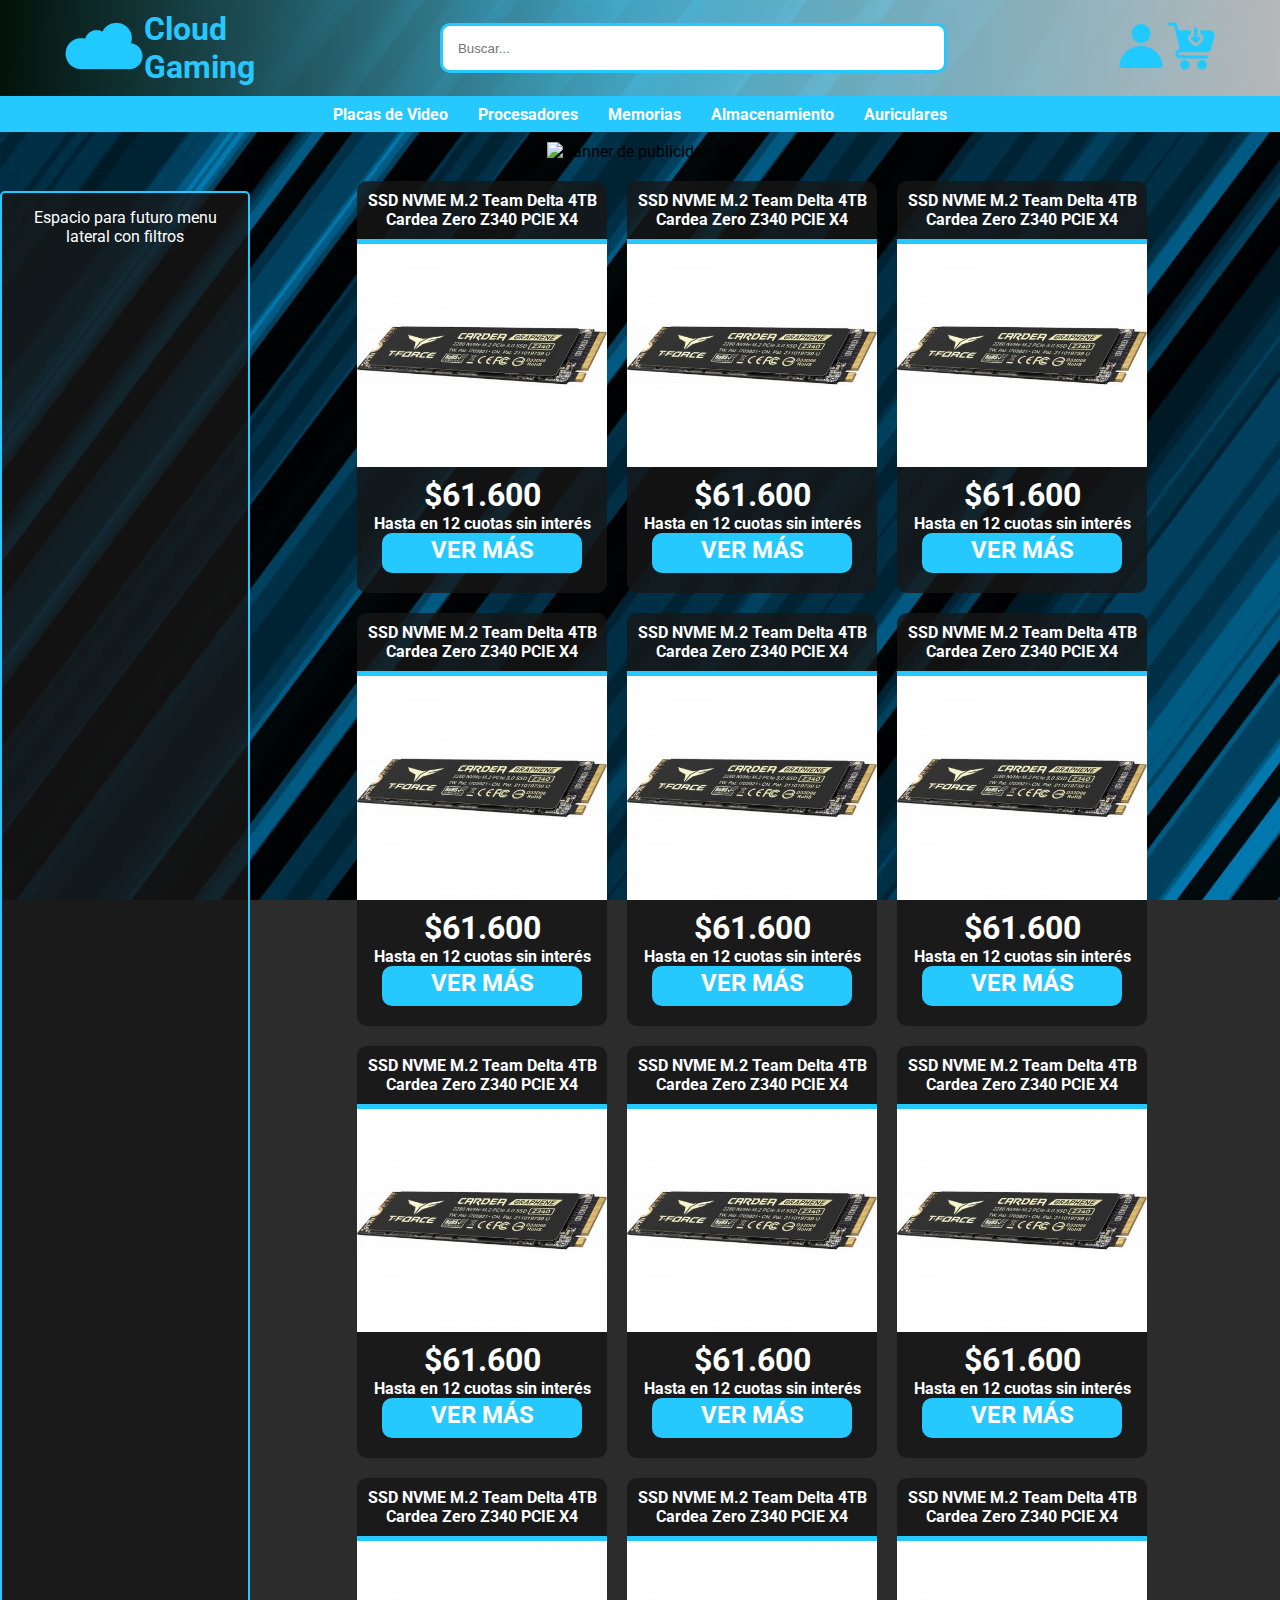
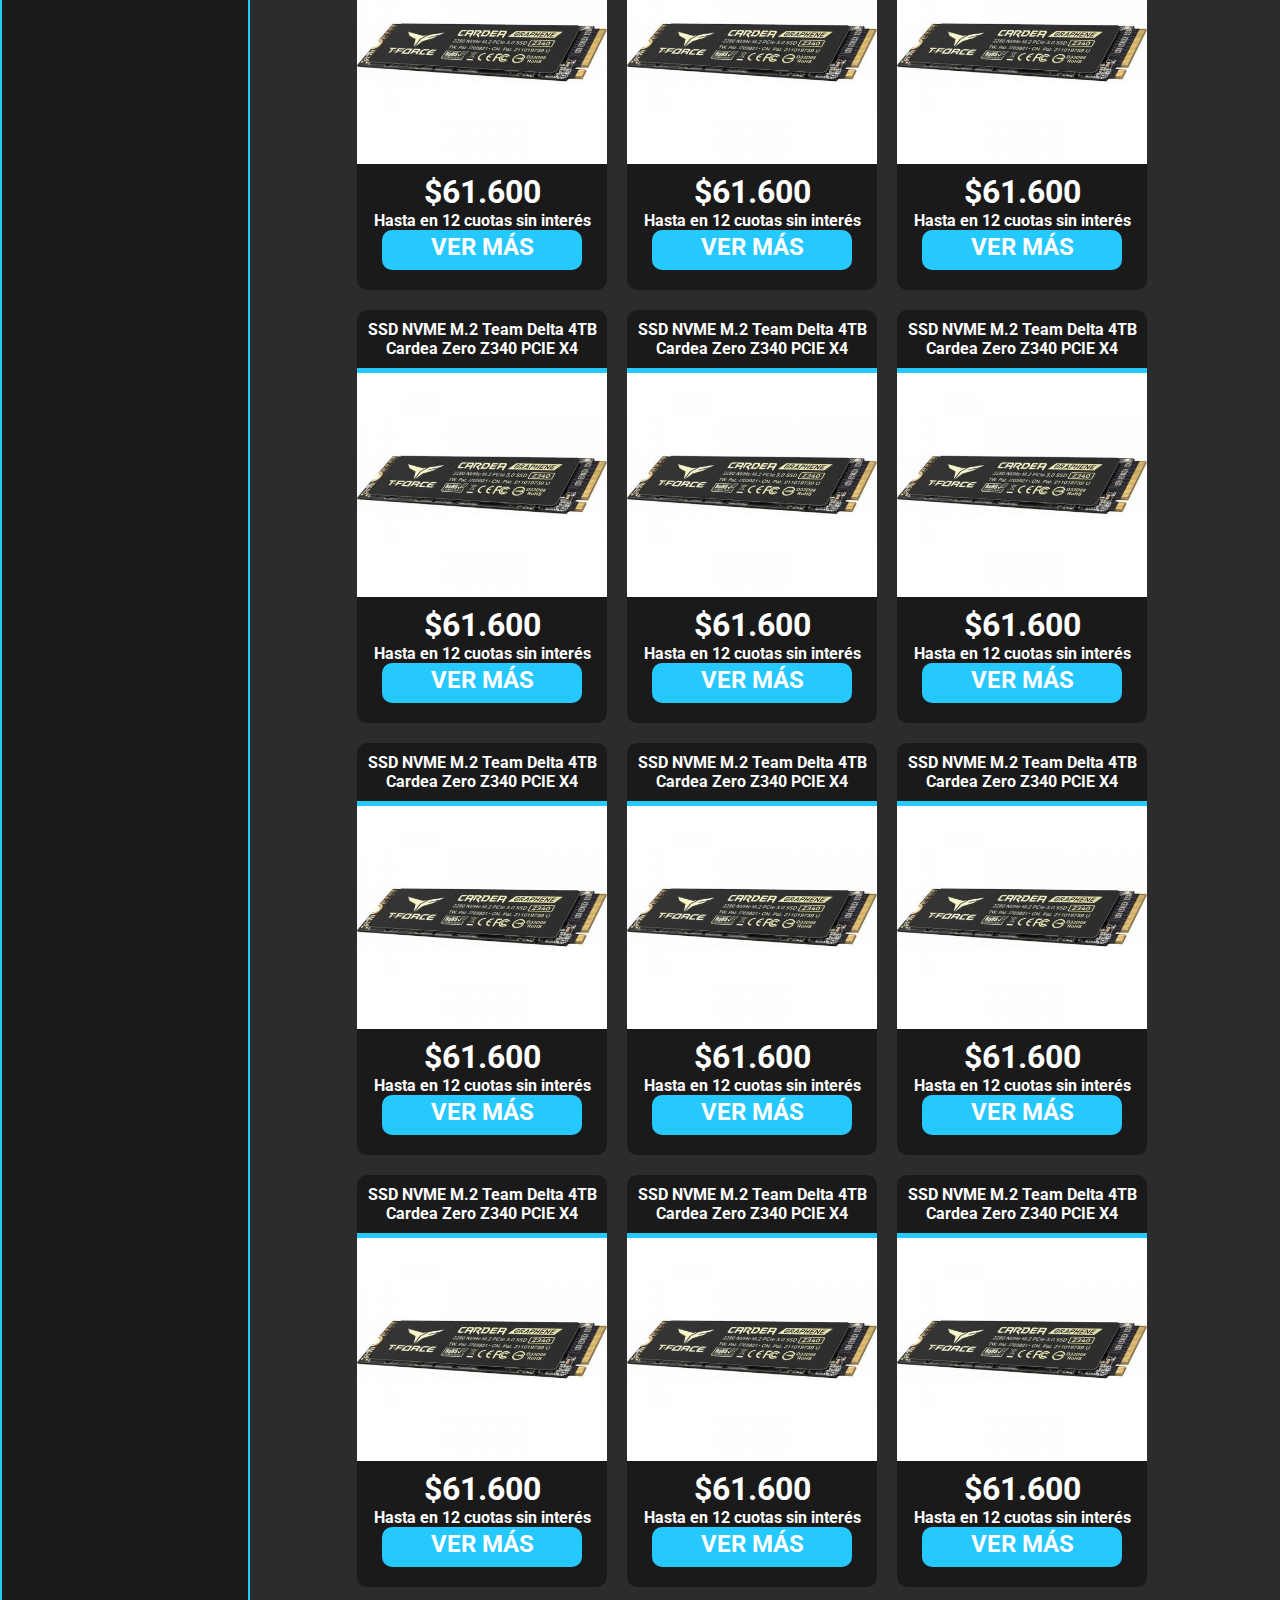
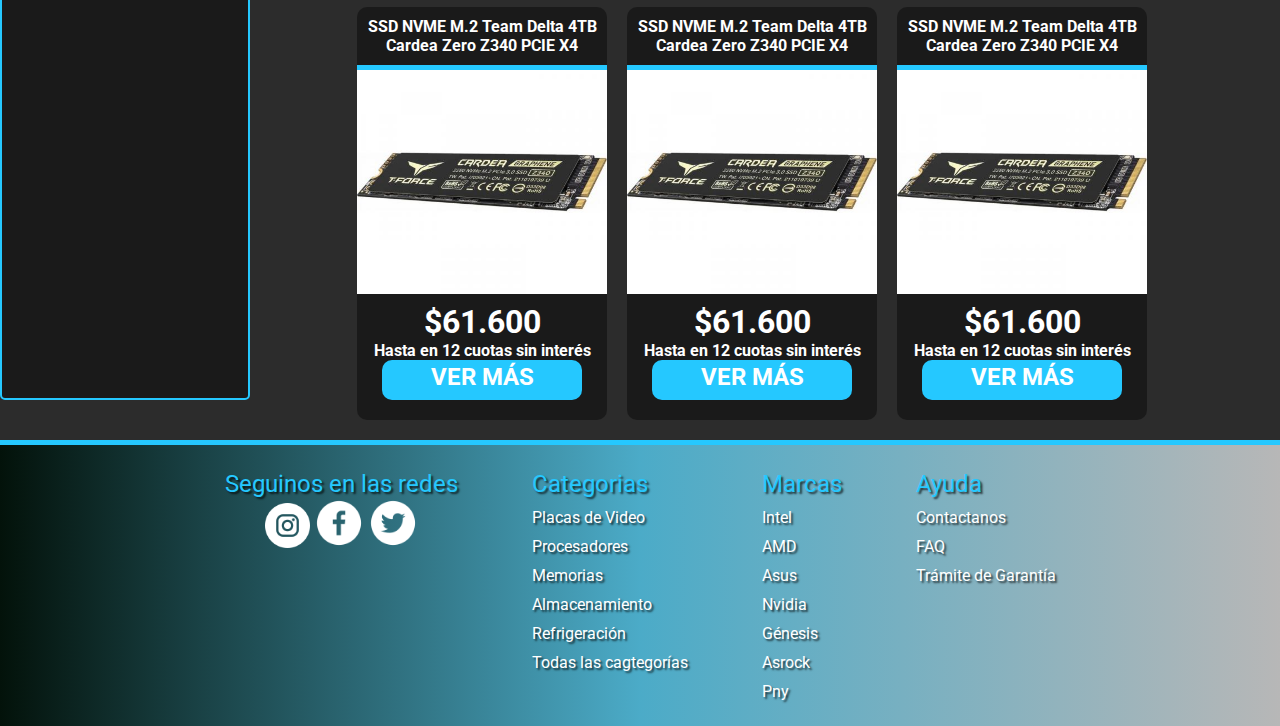
==== commit b7cdda7c: "version 0.90" ====
--- a/pages/almacenamiento.html
+++ b/pages/almacenamiento.html
@@ -87,260 +87,260 @@
         <div class="publicaciones">
           <div class="articulos">
             <div class="descripcion">
-              <a href="../images/images/6h8p4q.jpg" target="_blank">SSD NVME M.2 Team 4TB Cardea Zero Z340 PCIE X4</a>
-            </div>
-            <a href="../images/images/6h8p4q.jpg" target="_blank"><img src="../images/images/ssd-nvme-delta-4tb.jpg" width="250px" alt=""></a>
-            <p class="precio">$61.600</p>
-            <p class="cuotas">Hasta en 12 cuotas sin interés</p >
-            <div class="ver-mas">
-              <a href="../images/images/6h8p4q.jpg" target="_blank">VER MÁS</a>
-            </div>
-          </div>
-          <div class="articulos">
-            <div class="descripcion">
-              <a href="../images/images/6h8p4q.jpg" target="_blank">SSD NVME M.2 Team 4TB Cardea Zero Z340 PCIE X4</a>
-            </div>
-            <a href="../images/images/6h8p4q.jpg" target="_blank"><img src="../images/images/ssd-nvme-delta-4tb.jpg" width="250px" alt=""></a>
-            <p class="precio">$61.600</p>
-            <p class="cuotas">Hasta en 12 cuotas sin interés</p >
-            <div class="ver-mas">
-              <a href="../images/images/6h8p4q.jpg" target="_blank">VER MÁS</a>
-            </div>
-          </div>
-          <div class="articulos">
-            <div class="descripcion">
-              <a href="../images/images/6h8p4q.jpg" target="_blank">SSD NVME M.2 Team 4TB Cardea Zero Z340 PCIE X4</a>
-            </div>
-            <a href="../images/images/6h8p4q.jpg" target="_blank"><img src="../images/images/ssd-nvme-delta-4tb.jpg" width="250px" alt=""></a>
-            <p class="precio">$61.600</p>
-            <p class="cuotas">Hasta en 12 cuotas sin interés</p >
-            <div class="ver-mas">
-              <a href="../images/images/6h8p4q.jpg" target="_blank">VER MÁS</a>
-            </div>
-          </div>
-          <div class="articulos">
-            <div class="descripcion">
-              <a href="../images/images/6h8p4q.jpg" target="_blank">SSD NVME M.2 Team 4TB Cardea Zero Z340 PCIE X4</a>
-            </div>
-            <a href="../images/images/6h8p4q.jpg" target="_blank"><img src="../images/images/ssd-nvme-delta-4tb.jpg" width="250px" alt=""></a>
-            <p class="precio">$61.600</p>
-            <p class="cuotas">Hasta en 12 cuotas sin interés</p >
-            <div class="ver-mas">
-              <a href="../images/images/6h8p4q.jpg" target="_blank">VER MÁS</a>
-            </div>
-          </div>
-          <div class="articulos">
-            <div class="descripcion">
-              <a href="../images/images/6h8p4q.jpg" target="_blank">SSD NVME M.2 Team 4TB Cardea Zero Z340 PCIE X4</a>
-            </div>
-            <a href="../images/images/6h8p4q.jpg" target="_blank"><img src="../images/images/ssd-nvme-delta-4tb.jpg" width="250px" alt=""></a>
-            <p class="precio">$61.600</p>
-            <p class="cuotas">Hasta en 12 cuotas sin interés</p >
-            <div class="ver-mas">
-              <a href="../images/images/6h8p4q.jpg" target="_blank">VER MÁS</a>
-            </div>
-          </div>
-          <div class="articulos">
-            <div class="descripcion">
-              <a href="../images/images/6h8p4q.jpg" target="_blank">SSD NVME M.2 Team 4TB Cardea Zero Z340 PCIE X4</a>
-            </div>
-            <a href="../images/images/6h8p4q.jpg" target="_blank"><img src="../images/images/ssd-nvme-delta-4tb.jpg" width="250px" alt=""></a>
-            <p class="precio">$61.600</p>
-            <p class="cuotas">Hasta en 12 cuotas sin interés</p >
-            <div class="ver-mas">
-              <a href="../images/images/6h8p4q.jpg" target="_blank">VER MÁS</a>
-            </div>
-          </div>
-          <div class="articulos">
-            <div class="descripcion">
-              <a href="../images/images/6h8p4q.jpg" target="_blank">SSD NVME M.2 Team 4TB Cardea Zero Z340 PCIE X4</a>
-            </div>
-            <a href="../images/images/6h8p4q.jpg" target="_blank"><img src="../images/images/ssd-nvme-delta-4tb.jpg" width="250px" alt=""></a>
-            <p class="precio">$61.600</p>
-            <p class="cuotas">Hasta en 12 cuotas sin interés</p >
-            <div class="ver-mas">
-              <a href="../images/images/6h8p4q.jpg" target="_blank">VER MÁS</a>
-            </div>
-          </div>
-          <div class="articulos">
-            <div class="descripcion">
-              <a href="../images/images/6h8p4q.jpg" target="_blank">SSD NVME M.2 Team 4TB Cardea Zero Z340 PCIE X4</a>
-            </div>
-            <a href="../images/images/6h8p4q.jpg" target="_blank"><img src="../images/images/ssd-nvme-delta-4tb.jpg" width="250px" alt=""></a>
-            <p class="precio">$61.600</p>
-            <p class="cuotas">Hasta en 12 cuotas sin interés</p >
-            <div class="ver-mas">
-              <a href="../images/images/6h8p4q.jpg" target="_blank">VER MÁS</a>
-            </div>
-          </div>
-          <div class="articulos">
-            <div class="descripcion">
-              <a href="../images/images/6h8p4q.jpg" target="_blank">SSD NVME M.2 Team 4TB Cardea Zero Z340 PCIE X4</a>
-            </div>
-            <a href="../images/images/6h8p4q.jpg" target="_blank"><img src="../images/images/ssd-nvme-delta-4tb.jpg" width="250px" alt=""></a>
-            <p class="precio">$61.600</p>
-            <p class="cuotas">Hasta en 12 cuotas sin interés</p >
-            <div class="ver-mas">
-              <a href="../images/images/6h8p4q.jpg" target="_blank">VER MÁS</a>
-            </div>
-          </div>
-          <div class="articulos">
-            <div class="descripcion">
-              <a href="../images/images/6h8p4q.jpg" target="_blank">SSD NVME M.2 Team 4TB Cardea Zero Z340 PCIE X4</a>
-            </div>
-            <a href="../images/images/6h8p4q.jpg" target="_blank"><img src="../images/images/ssd-nvme-delta-4tb.jpg" width="250px" alt=""></a>
-            <p class="precio">$61.600</p>
-            <p class="cuotas">Hasta en 12 cuotas sin interés</p >
-            <div class="ver-mas">
-              <a href="../images/images/6h8p4q.jpg" target="_blank">VER MÁS</a>
-            </div>
-          </div>
-          <div class="articulos">
-            <div class="descripcion">
-              <a href="../images/images/6h8p4q.jpg" target="_blank">SSD NVME M.2 Team 4TB Cardea Zero Z340 PCIE X4</a>
-            </div>
-            <a href="../images/images/6h8p4q.jpg" target="_blank"><img src="../images/images/ssd-nvme-delta-4tb.jpg" width="250px" alt=""></a>
-            <p class="precio">$61.600</p>
-            <p class="cuotas">Hasta en 12 cuotas sin interés</p >
-            <div class="ver-mas">
-              <a href="../images/images/6h8p4q.jpg" target="_blank">VER MÁS</a>
-            </div>
-          </div>
-          <div class="articulos">
-            <div class="descripcion">
-              <a href="../images/images/6h8p4q.jpg" target="_blank">SSD NVME M.2 Team 4TB Cardea Zero Z340 PCIE X4</a>
-            </div>
-            <a href="../images/images/6h8p4q.jpg" target="_blank"><img src="../images/images/ssd-nvme-delta-4tb.jpg" width="250px" alt=""></a>
-            <p class="precio">$61.600</p>
-            <p class="cuotas">Hasta en 12 cuotas sin interés</p >
-            <div class="ver-mas">
-              <a href="../images/images/6h8p4q.jpg" target="_blank">VER MÁS</a>
-            </div>
-          </div>
-          <div class="articulos">
-            <div class="descripcion">
-              <a href="../images/images/6h8p4q.jpg" target="_blank">SSD NVME M.2 Team 4TB Cardea Zero Z340 PCIE X4</a>
-            </div>
-            <a href="../images/images/6h8p4q.jpg" target="_blank"><img src="../images/images/ssd-nvme-delta-4tb.jpg" width="250px" alt=""></a>
-            <p class="precio">$61.600</p>
-            <p class="cuotas">Hasta en 12 cuotas sin interés</p >
-            <div class="ver-mas">
-              <a href="../images/images/6h8p4q.jpg" target="_blank">VER MÁS</a>
-            </div>
-          </div>
-          <div class="articulos">
-            <div class="descripcion">
-              <a href="../images/images/6h8p4q.jpg" target="_blank">SSD NVME M.2 Team 4TB Cardea Zero Z340 PCIE X4</a>
-            </div>
-            <a href="../images/images/6h8p4q.jpg" target="_blank"><img src="../images/images/ssd-nvme-delta-4tb.jpg" width="250px" alt=""></a>
-            <p class="precio">$61.600</p>
-            <p class="cuotas">Hasta en 12 cuotas sin interés</p >
-            <div class="ver-mas">
-              <a href="../images/images/6h8p4q.jpg" target="_blank">VER MÁS</a>
-            </div>
-          </div>
-          <div class="articulos">
-            <div class="descripcion">
-              <a href="../images/images/6h8p4q.jpg" target="_blank">SSD NVME M.2 Team 4TB Cardea Zero Z340 PCIE X4</a>
-            </div>
-            <a href="../images/images/6h8p4q.jpg" target="_blank"><img src="../images/images/ssd-nvme-delta-4tb.jpg" width="250px" alt=""></a>
-            <p class="precio">$61.600</p>
-            <p class="cuotas">Hasta en 12 cuotas sin interés</p >
-            <div class="ver-mas">
-              <a href="../images/images/6h8p4q.jpg" target="_blank">VER MÁS</a>
-            </div>
-          </div>
-          <div class="articulos">
-            <div class="descripcion">
-              <a href="../images/images/6h8p4q.jpg" target="_blank">SSD NVME M.2 Team 4TB Cardea Zero Z340 PCIE X4</a>
-            </div>
-            <a href="../images/images/6h8p4q.jpg" target="_blank"><img src="../images/images/ssd-nvme-delta-4tb.jpg" width="250px" alt=""></a>
-            <p class="precio">$61.600</p>
-            <p class="cuotas">Hasta en 12 cuotas sin interés</p >
-            <div class="ver-mas">
-              <a href="../images/images/6h8p4q.jpg" target="_blank">VER MÁS</a>
-            </div>
-          </div>
-          <div class="articulos">
-            <div class="descripcion">
-              <a href="../images/images/6h8p4q.jpg" target="_blank">SSD NVME M.2 Team 4TB Cardea Zero Z340 PCIE X4</a>
-            </div>
-            <a href="../images/images/6h8p4q.jpg" target="_blank"><img src="../images/images/ssd-nvme-delta-4tb.jpg" width="250px" alt=""></a>
-            <p class="precio">$61.600</p>
-            <p class="cuotas">Hasta en 12 cuotas sin interés</p >
-            <div class="ver-mas">
-              <a href="../images/images/6h8p4q.jpg" target="_blank">VER MÁS</a>
-            </div>
-          </div>
-          <div class="articulos">
-            <div class="descripcion">
-              <a href="../images/images/6h8p4q.jpg" target="_blank">SSD NVME M.2 Team 4TB Cardea Zero Z340 PCIE X4</a>
-            </div>
-            <a href="../images/images/6h8p4q.jpg" target="_blank"><img src="../images/images/ssd-nvme-delta-4tb.jpg" width="250px" alt=""></a>
-            <p class="precio">$61.600</p>
-            <p class="cuotas">Hasta en 12 cuotas sin interés</p >
-            <div class="ver-mas">
-              <a href="../images/images/6h8p4q.jpg" target="_blank">VER MÁS</a>
-            </div>
-          </div>
-          <div class="articulos">
-            <div class="descripcion">
-              <a href="../images/images/6h8p4q.jpg" target="_blank">SSD NVME M.2 Team 4TB Cardea Zero Z340 PCIE X4</a>
-            </div>
-            <a href="../images/images/6h8p4q.jpg" target="_blank"><img src="../images/images/ssd-nvme-delta-4tb.jpg" width="250px" alt=""></a>
-            <p class="precio">$61.600</p>
-            <p class="cuotas">Hasta en 12 cuotas sin interés</p >
-            <div class="ver-mas">
-              <a href="../images/images/6h8p4q.jpg" target="_blank">VER MÁS</a>
-            </div>
-          </div>
-          <div class="articulos">
-            <div class="descripcion">
-              <a href="../images/images/6h8p4q.jpg" target="_blank">SSD NVME M.2 Team 4TB Cardea Zero Z340 PCIE X4</a>
-            </div>
-            <a href="../images/images/6h8p4q.jpg" target="_blank"><img src="../images/images/ssd-nvme-delta-4tb.jpg" width="250px" alt=""></a>
-            <p class="precio">$61.600</p>
-            <p class="cuotas">Hasta en 12 cuotas sin interés</p >
-            <div class="ver-mas">
-              <a href="../images/images/6h8p4q.jpg" target="_blank">VER MÁS</a>
-            </div>
-          </div>
-          <div class="articulos">
-            <div class="descripcion">
-              <a href="../images/images/6h8p4q.jpg" target="_blank">SSD NVME M.2 Team 4TB Cardea Zero Z340 PCIE X4</a>
-            </div>
-            <a href="../images/images/6h8p4q.jpg" target="_blank"><img src="../images/images/ssd-nvme-delta-4tb.jpg" width="250px" alt=""></a>
-            <p class="precio">$61.600</p>
-            <p class="cuotas">Hasta en 12 cuotas sin interés</p >
-            <div class="ver-mas">
-              <a href="../images/images/6h8p4q.jpg" target="_blank">VER MÁS</a>
-            </div>
-          </div>
-          <div class="articulos">
-            <div class="descripcion">
-              <a href="../images/images/6h8p4q.jpg" target="_blank">SSD NVME M.2 Team 4TB Cardea Zero Z340 PCIE X4</a>
-            </div>
-            <a href="../images/images/6h8p4q.jpg" target="_blank"><img src="../images/images/ssd-nvme-delta-4tb.jpg" width="250px" alt=""></a>
-            <p class="precio">$61.600</p>
-            <p class="cuotas">Hasta en 12 cuotas sin interés</p >
-            <div class="ver-mas">
-              <a href="../images/images/6h8p4q.jpg" target="_blank">VER MÁS</a>
-            </div>
-          </div>
-          <div class="articulos">
-            <div class="descripcion">
-              <a href="../images/images/6h8p4q.jpg" target="_blank">SSD NVME M.2 Team 4TB Cardea Zero Z340 PCIE X4</a>
-            </div>
-            <a href="../images/images/6h8p4q.jpg" target="_blank"><img src="../images/images/ssd-nvme-delta-4tb.jpg" width="250px" alt=""></a>
-            <p class="precio">$61.600</p>
-            <p class="cuotas">Hasta en 12 cuotas sin interés</p >
-            <div class="ver-mas">
-              <a href="../images/images/6h8p4q.jpg" target="_blank">VER MÁS</a>
-            </div>
-          </div>
-          <div class="articulos">
-            <div class="descripcion">
-              <a href="../images/images/6h8p4q.jpg" target="_blank">SSD NVME M.2 Team 4TB Cardea Zero Z340 PCIE X4</a>
+              <a href="../images/images/6h8p4q.jpg" target="_blank">SSD NVME M.2 Team Delta 4TB Cardea Zero Z340 PCIE X4</a>
+            </div>
+            <a href="../images/images/6h8p4q.jpg" target="_blank"><img src="../images/images/ssd-nvme-delta-4tb.jpg" width="250px" alt=""></a>
+            <p class="precio">$61.600</p>
+            <p class="cuotas">Hasta en 12 cuotas sin interés</p >
+            <div class="ver-mas">
+              <a href="../images/images/6h8p4q.jpg" target="_blank">VER MÁS</a>
+            </div>
+          </div>
+          <div class="articulos">
+            <div class="descripcion">
+              <a href="../images/images/6h8p4q.jpg" target="_blank">SSD NVME M.2 Team Delta 4TB Cardea Zero Z340 PCIE X4</a>
+            </div>
+            <a href="../images/images/6h8p4q.jpg" target="_blank"><img src="../images/images/ssd-nvme-delta-4tb.jpg" width="250px" alt=""></a>
+            <p class="precio">$61.600</p>
+            <p class="cuotas">Hasta en 12 cuotas sin interés</p >
+            <div class="ver-mas">
+              <a href="../images/images/6h8p4q.jpg" target="_blank">VER MÁS</a>
+            </div>
+          </div>
+          <div class="articulos">
+            <div class="descripcion">
+              <a href="../images/images/6h8p4q.jpg" target="_blank">SSD NVME M.2 Team Delta 4TB Cardea Zero Z340 PCIE X4</a>
+            </div>
+            <a href="../images/images/6h8p4q.jpg" target="_blank"><img src="../images/images/ssd-nvme-delta-4tb.jpg" width="250px" alt=""></a>
+            <p class="precio">$61.600</p>
+            <p class="cuotas">Hasta en 12 cuotas sin interés</p >
+            <div class="ver-mas">
+              <a href="../images/images/6h8p4q.jpg" target="_blank">VER MÁS</a>
+            </div>
+          </div>
+          <div class="articulos">
+            <div class="descripcion">
+              <a href="../images/images/6h8p4q.jpg" target="_blank">SSD NVME M.2 Team Delta 4TB Cardea Zero Z340 PCIE X4</a>
+            </div>
+            <a href="../images/images/6h8p4q.jpg" target="_blank"><img src="../images/images/ssd-nvme-delta-4tb.jpg" width="250px" alt=""></a>
+            <p class="precio">$61.600</p>
+            <p class="cuotas">Hasta en 12 cuotas sin interés</p >
+            <div class="ver-mas">
+              <a href="../images/images/6h8p4q.jpg" target="_blank">VER MÁS</a>
+            </div>
+          </div>
+          <div class="articulos">
+            <div class="descripcion">
+              <a href="../images/images/6h8p4q.jpg" target="_blank">SSD NVME M.2 Team Delta 4TB Cardea Zero Z340 PCIE X4</a>
+            </div>
+            <a href="../images/images/6h8p4q.jpg" target="_blank"><img src="../images/images/ssd-nvme-delta-4tb.jpg" width="250px" alt=""></a>
+            <p class="precio">$61.600</p>
+            <p class="cuotas">Hasta en 12 cuotas sin interés</p >
+            <div class="ver-mas">
+              <a href="../images/images/6h8p4q.jpg" target="_blank">VER MÁS</a>
+            </div>
+          </div>
+          <div class="articulos">
+            <div class="descripcion">
+              <a href="../images/images/6h8p4q.jpg" target="_blank">SSD NVME M.2 Team Delta 4TB Cardea Zero Z340 PCIE X4</a>
+            </div>
+            <a href="../images/images/6h8p4q.jpg" target="_blank"><img src="../images/images/ssd-nvme-delta-4tb.jpg" width="250px" alt=""></a>
+            <p class="precio">$61.600</p>
+            <p class="cuotas">Hasta en 12 cuotas sin interés</p >
+            <div class="ver-mas">
+              <a href="../images/images/6h8p4q.jpg" target="_blank">VER MÁS</a>
+            </div>
+          </div>
+          <div class="articulos">
+            <div class="descripcion">
+              <a href="../images/images/6h8p4q.jpg" target="_blank">SSD NVME M.2 Team Delta 4TB Cardea Zero Z340 PCIE X4</a>
+            </div>
+            <a href="../images/images/6h8p4q.jpg" target="_blank"><img src="../images/images/ssd-nvme-delta-4tb.jpg" width="250px" alt=""></a>
+            <p class="precio">$61.600</p>
+            <p class="cuotas">Hasta en 12 cuotas sin interés</p >
+            <div class="ver-mas">
+              <a href="../images/images/6h8p4q.jpg" target="_blank">VER MÁS</a>
+            </div>
+          </div>
+          <div class="articulos">
+            <div class="descripcion">
+              <a href="../images/images/6h8p4q.jpg" target="_blank">SSD NVME M.2 Team Delta 4TB Cardea Zero Z340 PCIE X4</a>
+            </div>
+            <a href="../images/images/6h8p4q.jpg" target="_blank"><img src="../images/images/ssd-nvme-delta-4tb.jpg" width="250px" alt=""></a>
+            <p class="precio">$61.600</p>
+            <p class="cuotas">Hasta en 12 cuotas sin interés</p >
+            <div class="ver-mas">
+              <a href="../images/images/6h8p4q.jpg" target="_blank">VER MÁS</a>
+            </div>
+          </div>
+          <div class="articulos">
+            <div class="descripcion">
+              <a href="../images/images/6h8p4q.jpg" target="_blank">SSD NVME M.2 Team Delta 4TB Cardea Zero Z340 PCIE X4</a>
+            </div>
+            <a href="../images/images/6h8p4q.jpg" target="_blank"><img src="../images/images/ssd-nvme-delta-4tb.jpg" width="250px" alt=""></a>
+            <p class="precio">$61.600</p>
+            <p class="cuotas">Hasta en 12 cuotas sin interés</p >
+            <div class="ver-mas">
+              <a href="../images/images/6h8p4q.jpg" target="_blank">VER MÁS</a>
+            </div>
+          </div>
+          <div class="articulos">
+            <div class="descripcion">
+              <a href="../images/images/6h8p4q.jpg" target="_blank">SSD NVME M.2 Team Delta 4TB Cardea Zero Z340 PCIE X4</a>
+            </div>
+            <a href="../images/images/6h8p4q.jpg" target="_blank"><img src="../images/images/ssd-nvme-delta-4tb.jpg" width="250px" alt=""></a>
+            <p class="precio">$61.600</p>
+            <p class="cuotas">Hasta en 12 cuotas sin interés</p >
+            <div class="ver-mas">
+              <a href="../images/images/6h8p4q.jpg" target="_blank">VER MÁS</a>
+            </div>
+          </div>
+          <div class="articulos">
+            <div class="descripcion">
+              <a href="../images/images/6h8p4q.jpg" target="_blank">SSD NVME M.2 Team Delta 4TB Cardea Zero Z340 PCIE X4</a>
+            </div>
+            <a href="../images/images/6h8p4q.jpg" target="_blank"><img src="../images/images/ssd-nvme-delta-4tb.jpg" width="250px" alt=""></a>
+            <p class="precio">$61.600</p>
+            <p class="cuotas">Hasta en 12 cuotas sin interés</p >
+            <div class="ver-mas">
+              <a href="../images/images/6h8p4q.jpg" target="_blank">VER MÁS</a>
+            </div>
+          </div>
+          <div class="articulos">
+            <div class="descripcion">
+              <a href="../images/images/6h8p4q.jpg" target="_blank">SSD NVME M.2 Team Delta 4TB Cardea Zero Z340 PCIE X4</a>
+            </div>
+            <a href="../images/images/6h8p4q.jpg" target="_blank"><img src="../images/images/ssd-nvme-delta-4tb.jpg" width="250px" alt=""></a>
+            <p class="precio">$61.600</p>
+            <p class="cuotas">Hasta en 12 cuotas sin interés</p >
+            <div class="ver-mas">
+              <a href="../images/images/6h8p4q.jpg" target="_blank">VER MÁS</a>
+            </div>
+          </div>
+          <div class="articulos">
+            <div class="descripcion">
+              <a href="../images/images/6h8p4q.jpg" target="_blank">SSD NVME M.2 Team Delta 4TB Cardea Zero Z340 PCIE X4</a>
+            </div>
+            <a href="../images/images/6h8p4q.jpg" target="_blank"><img src="../images/images/ssd-nvme-delta-4tb.jpg" width="250px" alt=""></a>
+            <p class="precio">$61.600</p>
+            <p class="cuotas">Hasta en 12 cuotas sin interés</p >
+            <div class="ver-mas">
+              <a href="../images/images/6h8p4q.jpg" target="_blank">VER MÁS</a>
+            </div>
+          </div>
+          <div class="articulos">
+            <div class="descripcion">
+              <a href="../images/images/6h8p4q.jpg" target="_blank">SSD NVME M.2 Team Delta 4TB Cardea Zero Z340 PCIE X4</a>
+            </div>
+            <a href="../images/images/6h8p4q.jpg" target="_blank"><img src="../images/images/ssd-nvme-delta-4tb.jpg" width="250px" alt=""></a>
+            <p class="precio">$61.600</p>
+            <p class="cuotas">Hasta en 12 cuotas sin interés</p >
+            <div class="ver-mas">
+              <a href="../images/images/6h8p4q.jpg" target="_blank">VER MÁS</a>
+            </div>
+          </div>
+          <div class="articulos">
+            <div class="descripcion">
+              <a href="../images/images/6h8p4q.jpg" target="_blank">SSD NVME M.2 Team Delta 4TB Cardea Zero Z340 PCIE X4</a>
+            </div>
+            <a href="../images/images/6h8p4q.jpg" target="_blank"><img src="../images/images/ssd-nvme-delta-4tb.jpg" width="250px" alt=""></a>
+            <p class="precio">$61.600</p>
+            <p class="cuotas">Hasta en 12 cuotas sin interés</p >
+            <div class="ver-mas">
+              <a href="../images/images/6h8p4q.jpg" target="_blank">VER MÁS</a>
+            </div>
+          </div>
+          <div class="articulos">
+            <div class="descripcion">
+              <a href="../images/images/6h8p4q.jpg" target="_blank">SSD NVME M.2 Team Delta 4TB Cardea Zero Z340 PCIE X4</a>
+            </div>
+            <a href="../images/images/6h8p4q.jpg" target="_blank"><img src="../images/images/ssd-nvme-delta-4tb.jpg" width="250px" alt=""></a>
+            <p class="precio">$61.600</p>
+            <p class="cuotas">Hasta en 12 cuotas sin interés</p >
+            <div class="ver-mas">
+              <a href="../images/images/6h8p4q.jpg" target="_blank">VER MÁS</a>
+            </div>
+          </div>
+          <div class="articulos">
+            <div class="descripcion">
+              <a href="../images/images/6h8p4q.jpg" target="_blank">SSD NVME M.2 Team Delta 4TB Cardea Zero Z340 PCIE X4</a>
+            </div>
+            <a href="../images/images/6h8p4q.jpg" target="_blank"><img src="../images/images/ssd-nvme-delta-4tb.jpg" width="250px" alt=""></a>
+            <p class="precio">$61.600</p>
+            <p class="cuotas">Hasta en 12 cuotas sin interés</p >
+            <div class="ver-mas">
+              <a href="../images/images/6h8p4q.jpg" target="_blank">VER MÁS</a>
+            </div>
+          </div>
+          <div class="articulos">
+            <div class="descripcion">
+              <a href="../images/images/6h8p4q.jpg" target="_blank">SSD NVME M.2 Team Delta 4TB Cardea Zero Z340 PCIE X4</a>
+            </div>
+            <a href="../images/images/6h8p4q.jpg" target="_blank"><img src="../images/images/ssd-nvme-delta-4tb.jpg" width="250px" alt=""></a>
+            <p class="precio">$61.600</p>
+            <p class="cuotas">Hasta en 12 cuotas sin interés</p >
+            <div class="ver-mas">
+              <a href="../images/images/6h8p4q.jpg" target="_blank">VER MÁS</a>
+            </div>
+          </div>
+          <div class="articulos">
+            <div class="descripcion">
+              <a href="../images/images/6h8p4q.jpg" target="_blank">SSD NVME M.2 Team Delta 4TB Cardea Zero Z340 PCIE X4</a>
+            </div>
+            <a href="../images/images/6h8p4q.jpg" target="_blank"><img src="../images/images/ssd-nvme-delta-4tb.jpg" width="250px" alt=""></a>
+            <p class="precio">$61.600</p>
+            <p class="cuotas">Hasta en 12 cuotas sin interés</p >
+            <div class="ver-mas">
+              <a href="../images/images/6h8p4q.jpg" target="_blank">VER MÁS</a>
+            </div>
+          </div>
+          <div class="articulos">
+            <div class="descripcion">
+              <a href="../images/images/6h8p4q.jpg" target="_blank">SSD NVME M.2 Team Delta 4TB Cardea Zero Z340 PCIE X4</a>
+            </div>
+            <a href="../images/images/6h8p4q.jpg" target="_blank"><img src="../images/images/ssd-nvme-delta-4tb.jpg" width="250px" alt=""></a>
+            <p class="precio">$61.600</p>
+            <p class="cuotas">Hasta en 12 cuotas sin interés</p >
+            <div class="ver-mas">
+              <a href="../images/images/6h8p4q.jpg" target="_blank">VER MÁS</a>
+            </div>
+          </div>
+          <div class="articulos">
+            <div class="descripcion">
+              <a href="../images/images/6h8p4q.jpg" target="_blank">SSD NVME M.2 Team Delta 4TB Cardea Zero Z340 PCIE X4</a>
+            </div>
+            <a href="../images/images/6h8p4q.jpg" target="_blank"><img src="../images/images/ssd-nvme-delta-4tb.jpg" width="250px" alt=""></a>
+            <p class="precio">$61.600</p>
+            <p class="cuotas">Hasta en 12 cuotas sin interés</p >
+            <div class="ver-mas">
+              <a href="../images/images/6h8p4q.jpg" target="_blank">VER MÁS</a>
+            </div>
+          </div>
+          <div class="articulos">
+            <div class="descripcion">
+              <a href="../images/images/6h8p4q.jpg" target="_blank">SSD NVME M.2 Team Delta 4TB Cardea Zero Z340 PCIE X4</a>
+            </div>
+            <a href="../images/images/6h8p4q.jpg" target="_blank"><img src="../images/images/ssd-nvme-delta-4tb.jpg" width="250px" alt=""></a>
+            <p class="precio">$61.600</p>
+            <p class="cuotas">Hasta en 12 cuotas sin interés</p >
+            <div class="ver-mas">
+              <a href="../images/images/6h8p4q.jpg" target="_blank">VER MÁS</a>
+            </div>
+          </div>
+          <div class="articulos">
+            <div class="descripcion">
+              <a href="../images/images/6h8p4q.jpg" target="_blank">SSD NVME M.2 Team Delta 4TB Cardea Zero Z340 PCIE X4</a>
+            </div>
+            <a href="../images/images/6h8p4q.jpg" target="_blank"><img src="../images/images/ssd-nvme-delta-4tb.jpg" width="250px" alt=""></a>
+            <p class="precio">$61.600</p>
+            <p class="cuotas">Hasta en 12 cuotas sin interés</p >
+            <div class="ver-mas">
+              <a href="../images/images/6h8p4q.jpg" target="_blank">VER MÁS</a>
+            </div>
+          </div>
+          <div class="articulos">
+            <div class="descripcion">
+              <a href="../images/images/6h8p4q.jpg" target="_blank">SSD NVME M.2 Team Delta 4TB Cardea Zero Z340 PCIE X4</a>
             </div>
             <a href="../images/images/6h8p4q.jpg" target="_blank"><img src="../images/images/ssd-nvme-delta-4tb.jpg" width="250px" alt=""></a>
             <p class="precio">$61.600</p>
--- a/css/styles.css
+++ b/css/styles.css
@@ -1,113 +1,158 @@
+@charset "UTF-8";
+@import url("https://fonts.googleapis.com/css2?family=Roboto:ital,wght@0,300;0,700;0,900;1,300;1,700;1,900&display=swap");
 * {
-    margin: 0;
-    padding: 0;
-    box-sizing: border-box;
+  margin: 0;
+  padding: 0;
+  box-sizing: border-box;
 }
 
 :root {
   --color-primario: #25C8FF;
   --color-secundario: white;
-  --color-oscuro: rgb(22, 22, 22);
-}
-
-@import url('https://fonts.googleapis.com/css2?family=Roboto:ital,wght@0,300;0,700;0,900;1,300;1,700;1,900&display=swap');
+  --color-oscuro: rgba(22, 22, 22, 0.8);
+}
+
 /*---------------------------------------------------------------*/
 /*-----------GRIDS-----------*/
 #grids {
   display: grid;
   grid-template-columns: 1fr;
   grid-template-rows: 1fr 1fr 100fr 1fr;
-  grid-template-areas:
-  "cabeza"
-  "baner"
-  "publicaciones"
-  "pie";
-}
-/*-----------NOMBRES-GRIDS-----------*/
-.encabezado {
+  grid-template-areas: "cabeza" "baner" "publicaciones" "pie";
+}
+#grids .encabezado {
   grid-area: cabeza;
 }
-.banner {
+#grids .banner {
   grid-area: baner;
 }
-.contenido {
-  grid-area: publicaciones
-}
-.pie-pagina {
+#grids .contenido {
+  grid-area: publicaciones;
+}
+#grids .pie-pagina {
   grid-area: pie;
 }
 
-
-
-
-
-/*---------------------------------------------------------------*/
-/*---------------------------------------------------------------*/
-/*---------------------------------------------------------------*/
-/*---------------------------------------------------------------*/
+/*-----------FUENTES----------*/
+.x-large {
+  font-size: x-large;
+  color: var(--color-primario);
+  font-weight: normal;
+  text-shadow: 2px 2px 2px rgba(0, 0, 0, 0.7);
+}
+
+.bold {
+  font-weight: bold;
+}
+
+.sin-estilo {
+  text-decoration: none;
+  list-style: none;
+  color: var(--color-secundario);
+}
+
+/*-----------HEADER-----------*/
+.header-flex2 {
+  background: rgb(3, 18, 10);
+  background: linear-gradient(90deg, rgb(3, 18, 10) 0%, rgba(81, 194, 228, 0.8477766106) 50%, rgba(190, 190, 190, 0.9542191877) 100%);
+}
+
+.header-superior {
+  display: flex;
+  width: 90%;
+  margin: 0 auto;
+}
+
+.logo-nombre { /*--NUBE.PNG--*/
+  display: flex;
+  align-items: center;
+}
+
+.cloud-gaming { /*--CLOUD GAMING--*/
+  text-decoration: none;
+  color: var(--color-primario);
+  font-size: xx-large;
+  font-weight: bold;
+  margin: 10px 0px 10px 0px;
+}
+.cloud-gaming a:hover {
+  color: var(--color-primario);
+}
+
+.barra-busqueda { /*--BARRA BUSQUEDA--*/
+  display: flex;
+  justify-content: center;
+  align-items: center;
+  flex-direction: row;
+  width: 100%;
+}
+.barra-busqueda input {
+  padding: 15px;
+  border-radius: 10px;
+  min-width: 5%;
+  width: 60%;
+  height: 50px;
+  border: solid 3px;
+  border-color: var(--color-primario);
+}
+
+.header-icons { /*--ICONS.PNG--*/
+  display: flex;
+  flex-direction: row;
+  align-items: center;
+}
+
+.tamaño-iconos {
+  width: 50px;
+  height: 50px;
+}
+
+/*-----------FOOTER-----------*/
+footer {
+  border-top: solid 5px;
+  border-color: var(--color-primario);
+  background: rgb(3, 18, 10);
+  background: linear-gradient(90deg, rgb(3, 18, 10) 0%, rgba(81, 194, 228, 0.8477766106) 50%, rgba(190, 190, 190, 0.9542191877) 100%);
+}
+
+.padre1 {
+  display: flex;
+  justify-content: center;
+}
+
+.separacion {
+  margin: 15px 3vh;
+}
+.separacion a:hover {
+  color: var(--color-primario);
+}
+
+.sin-estilo li {
+  margin: 10px;
+  text-shadow: 2px 2px 2px rgba(0, 0, 0, 0.7);
+}
+
+.seguinos {
+  text-align: center;
+  margin: 10px;
+  text-decoration: none;
+}
+
+.mobile {
+  display: flex;
+}
+
 /*-----------BODY-----------*/
 body {
-  font-family: 'Roboto', sans-serif;
+  font-family: "Roboto", sans-serif;
   background-color: rgb(44, 44, 44);
   background-attachment: fixed;
   background-size: cover;
-  background-image: url(../images/images/abstract-blue-line-speed-dynamic-on-black-background-illustration-vector_waifu2x_art_noise3_scale_tta_1.png);
+  background-image: url(../images/images/abstract-blue-line-speed-dynamic-on-black-background-illustration-vector_waifu2x_art_noise3_scale_tta_1-min.jpg);
   width: 100%;
   height: 100vh;
 }
 
-/*---------------------------------------------------------------*/
-/*-----------HEADER-----------*/
-.header-flex2 {
-  background: rgb(3,18,10);
-  background: linear-gradient(90deg, rgba(3,18,10,1) 0%, rgba(81,194,228,0.8477766106442577) 50%, rgba(190,190,190,0.9542191876750701) 100%);  
-  }
-  .header-superior {
-    display: flex;
-    width: 90%;
-    margin: 0 auto;
-  }
-    .logo-nombre {   /*--NUBE.PNG--*/
-      display: flex;
-      align-items: center;
-    }
-        .cloud-gaming {   /*--CLOUD GAMING--*/
-          text-decoration: none;
-          color: var(--color-primario);
-          font-size: xx-large;
-          font-weight: bold;
-          margin: 10px 0px 10px 0px;
-        }
-        .cloud-gaming a:hover {
-          color: var(--color-primario);
-        }
-        .barra-busqueda { /*--BARRA BUSQUEDA--*/
-          display: flex;
-          justify-content: center;
-          align-items: center;
-          flex-direction: row;
-          width: 100%;
-        }
-          .barra-busqueda input {
-            padding: 15px;
-            border-radius: 10px;
-            min-width: 5%;
-            width: 60%;
-            height: 50px;
-            border: solid 3px;
-            border-color: var(--color-primario);
-          }
-          .header-icons {   /*--ICONS.PNG--*/
-            display: flex;
-            flex-direction: row;
-            align-items: center;
-          }
-          .tamaño-iconos {
-            width: 50px;
-            height: 50px;
-          }
-
-/*---------------------------------------------------------------*/
 /*-----------MAIN-------------*/
 .menu-lat {
   display: flex;
@@ -123,6 +168,7 @@
   border-color: var(--color-primario);
   margin: 30px 0px 0px 0px;
 }
+
 .banner {
   display: flex;
   justify-content: center;
@@ -130,11 +176,12 @@
   width: 100%;
   margin-top: 10px;
 }
-.banner img {   /*--BANNER.PNG--*/
+.banner img { /*--BANNER.PNG--*/
   display: block;
   width: 100%;
   max-width: 1100px;
 }
+
 .separador {
   display: flex;
   justify-content: center;
@@ -145,10 +192,12 @@
   width: 100%;
   max-width: 1100px;
 }
+
 .section-flex { /*--PUBLICACIONES--*/
-    display: flex;
-    justify-content: center;
-}
+  display: flex;
+  justify-content: center;
+}
+
 .publicaciones {
   display: flex;
   justify-content: center;
@@ -158,279 +207,231 @@
   margin-right: 2%;
   max-width: 1110px;
 }
-    .articulos { /*--CAJAS DE PUBLICACIONES--*/
-        flex-direction: row;
-        display: flex;
-        flex-wrap: wrap;
-        flex-direction: column;
-        margin: 10px;
-        text-align: center;
-        border-radius: 10px;
-        width: 250px;
-        background-color: var(--color-oscuro);
-    }
-      .descripcion {
-        display: flex;
-        align-items: flex-start;
-      }
-      .descripcion a {
-        text-decoration: none;
-        font-weight: bold;
-        padding: 10px;
-        color: var(--color-secundario);
-        border-bottom: solid 5px;
-        border-color: var(--color-primario);
-      }
-      .articulos a:hover {
-        color: var(--color-primario);
-      }
-      .articulos a img {
-        width: 250px;
-      }
-      .precio {
-        margin: 5px 5px 0px 5px;
-        text-align: center;
-        font-weight: bold;
-        font-size: xx-large;
-        color: var(--color-secundario);
-      }
-        
-     .cuotas {
-        font-weight: bold;
-        color: var(--color-secundario);
-     }
-      .ver-mas {
-        display: flex;
-        justify-content: center;
-        height: 40px;
-        margin: 0px 0px 20px 0px;
-      }
-      .ver-mas a {
-        font-size: x-large;
-        font-weight: bold;
-        text-decoration: none;
-        padding: 3px 0px 0px 0px;
-        background-color: var(--color-primario);
-        color: var(--color-secundario);
-        width: 80%;
-        border-radius: 10px;
-      }
-
-        .ver-mas a:hover {
-          background-color: var(--color-secundario);
-          color: var(--color-primario);
-        }
-
-
-/*---------------------------------------------------------------*/
-/*-----------FOOTER-----------*/
-footer {
-  border-top: solid 5px;
+
+.articulos { /*--CAJAS DE PUBLICACIONES--*/
+  flex-direction: row;
+  display: flex;
+  flex-wrap: wrap;
+  flex-direction: column;
+  margin: 10px;
+  text-align: center;
+  border-radius: 10px;
+  width: 250px;
+  background-color: var(--color-oscuro);
+}
+.articulos a:hover {
+  color: var(--color-primario);
+}
+.articulos a img {
+  width: 250px;
+}
+
+.descripcion {
+  display: flex;
+  align-items: flex-start;
+}
+.descripcion a {
+  text-decoration: none;
+  font-weight: bold;
+  padding: 10px;
+  color: var(--color-secundario);
+  border-bottom: solid 5px;
   border-color: var(--color-primario);
-  background: rgb(3,18,10);
-  background: linear-gradient(90deg, rgba(3,18,10,1) 0%, rgba(81,194,228,0.8477766106442577) 50%, rgba(190,190,190,0.9542191876750701) 100%);
-}
-
-  .padre1 {
-    display: flex;
-    justify-content: center;
-  }
-    .separacion {
-      margin: 15px 3vh;
-    }
-      .separacion a:hover {
-      color: var(--color-primario);
-      }
-    .sin-estilo li {
-      margin: 10px;
-      text-shadow: 2px 2px 2px rgba(0,0,0,0.7);
-    }
-      .seguinos {
-        text-align: center;
-        margin: 10px;
-        text-decoration: none;
-      }
-  .mobile {
-  display: flex;
-  }
-/*---------------------------------------------------------------*/
+}
+
+.precio {
+  margin: 5px 5px 0px 5px;
+  text-align: center;
+  font-weight: bold;
+  font-size: xx-large;
+  color: var(--color-secundario);
+}
+
+.cuotas {
+  font-weight: bold;
+  color: var(--color-secundario);
+}
+
+.ver-mas {
+  display: flex;
+  justify-content: center;
+  height: 40px;
+  margin: 0px 0px 20px 0px;
+}
+.ver-mas a {
+  font-size: x-large;
+  font-weight: bold;
+  text-decoration: none;
+  padding: 3px 0px 0px 0px;
+  background-color: var(--color-primario);
+  color: var(--color-secundario);
+  width: 80%;
+  border-radius: 10px;
+}
+.ver-mas a:hover {
+  background-color: var(--color-secundario);
+  color: var(--color-primario);
+}
+
+.publicaciones-contacto {
+  width: 1100px;
+  display: flex;
+  flex-direction: row;
+  flex-wrap: wrap;
+  justify-content: center;
+  padding: 10px;
+}
+
+.articulos-contacto {
+  flex-direction: row;
+  display: flex;
+  flex-wrap: wrap;
+  flex-direction: column;
+  margin: 10px;
+  text-align: center;
+  border-radius: 10px;
+  width: 70%;
+  background-color: var(--color-oscuro);
+  border: solid 2px;
+  border-color: var(--color-primario);
+}
+
+.titulo-contacto {
+  text-align: center;
+  text-decoration: none;
+  font-size: larger;
+  font-weight: bold;
+  color: var(--color-secundario);
+  padding: 10px 0px 10px 0px;
+}
+
+.descripcion-contacto {
+  text-align: center;
+  color: var(--color-secundario);
+  padding: 10px;
+}
+
+.formulario {
+  padding: 10px;
+  margin: 5px;
+  border-radius: 10px;
+  border: solid 2px;
+  width: 60%;
+  border-color: var(--color-primario);
+  color: rgb(128, 128, 128);
+  background-color: var(--color-oscuro);
+  font-family: "Roboto" sans-serif;
+}
+.formulario:hover {
+  border-color: var(--color-secundario);
+}
+
+.textarea {
+  padding: 10px;
+  margin: 5px;
+  min-width: 5rem;
+  min-height: 5rem;
+  max-width: 35rem;
+  max-height: 35rem;
+  width: 60%;
+  border-radius: 10px;
+  border: solid 2px;
+  border-color: var(--color-primario);
+  color: rgb(128, 128, 128);
+  background-color: var(--color-oscuro);
+  font-family: "Roboto" sans-serif;
+}
+
+.checkbox {
+  display: flex;
+  justify-content: center;
+  align-items: center;
+  color: rgb(128, 128, 128);
+  margin: 10px 0px 15px 0px;
+}
+
+.terminos {
+  margin: 0px 0px 0px 15px;
+}
+
+.enviar {
+  padding: 10px;
+  margin: 5px 0px 25px 0px;
+  border: solid 2px;
+  border-radius: 10px;
+  font-size: larger;
+  font-weight: bold;
+  width: 60%;
+  border-color: var(--color-primario);
+  color: var(--color-secundario);
+  background-color: var(--color-primario);
+  font-family: "Roboto" sans-serif;
+}
+.enviar:hover {
+  background-color: var(--color-secundario);
+  color: var(--color-primario);
+  cursor: pointer;
+}
+
 /*-----------FAQ-----------*/
 .publicaciones-faq {
-  width: 1100px;
+  width: 80%;
   display: flex;
   flex-direction: row;
   flex-wrap: wrap;
   justify-content: center;
   padding: 10px;
 }
-  .articulos-faq {
-      flex-direction: row;
-      display: flex;
-      flex-wrap: wrap;
-      flex-direction: column;
-      margin: 10px;
-      text-align: center;
-      border-radius: 10px;
-      width: 400px;
-      background-color: var(--color-oscuro);
-      border: solid 2px;
-      border-color: var(--color-primario);
-  }
-      .articulos-faq div img {
-        width: 96px;
-      }
-      .titulo-faq {
-          text-align: center;
-          text-decoration: none;
-          font-size: larger;
-          font-weight: bold;
-          color: var(--color-secundario);
-          padding: 10px 0px 10px 0px;
-      }
-          
-      .descripcion-faq {
-          text-align: center;
-          color: var(--color-secundario);
-          padding: 10px;
-      }
-/*---------------------------------------------------------------*/
-/*-----------CONTACTANOS-----------*/
-.publicaciones-contacto {
-  width: 1100px;
-  display: flex;
-  flex-direction: row;
-  flex-wrap: wrap;
-  justify-content: center;
+
+.articulos-faq {
+  display: flex;
+  flex-direction: column;
+  margin: 10px;
+  text-align: center;
+  border-radius: 10px;
+  width: 30%;
+  min-width: 350px;
+  background-color: var(--color-oscuro);
+  border: solid 2px;
+  border-color: var(--color-primario);
+}
+.articulos-faq div img {
+  width: 96px;
+}
+
+.titulo-faq {
+  text-align: center;
+  text-decoration: none;
+  font-size: larger;
+  font-weight: bold;
+  color: var(--color-secundario);
+  padding: 10px 0px 10px 0px;
+}
+
+.descripcion-faq {
+  text-align: center;
+  color: var(--color-secundario);
   padding: 10px;
 }
-  .articulos-contacto {
-      flex-direction: row;
-      display: flex;
-      flex-wrap: wrap;
-      flex-direction: column;
-      margin: 10px;
-      text-align: center;
-      border-radius: 10px;
-      width: 70%;
-      background-color: var(--color-oscuro);
-      border: solid 2px;
-      border-color: var(--color-primario);
-    }
-      .titulo-contacto {
-        text-align: center;
-        text-decoration: none;
-        font-size: larger;
-        font-weight: bold;
-        color: var(--color-secundario);
-        padding: 10px 0px 10px 0px;
-      }
-      .descripcion-contacto {
-        text-align: center;
-        color: var(--color-secundario);
-        padding: 10px;
-      }
-      .formulario {
-        padding: 10px;
-        margin: 5px;
-        border-radius: 10px;
-        border: solid 2px;
-        width: 60%;
-        border-color: var(--color-primario);
-        color: rgb(128, 128, 128);
-        background-color: var(--color-oscuro);
-        font-family: 'Roboto' sans-serif;
-      }
-      .formulario:hover {
-        border-color: var(--color-secundario);
-      }
-      .textarea {
-        padding: 10px;
-        margin: 5px;
-        min-width: 5rem;
-        min-height: 5rem;
-        max-width: 35rem;
-        max-height: 35rem;
-        width: 60%;
-        border-radius: 10px;
-        border: solid 2px;
-        border-color: var(--color-primario);
-        color: rgb(128, 128, 128);
-        background-color: var(--color-oscuro);
-        font-family: 'Roboto' sans-serif;
-      }
-      .checkbox {
-        display: flex;
-        justify-content: center;
-        color: rgb(128, 128, 128);
-        margin: 10px 0px 15px 0px;
-      }
-      .terminos {
-        margin: 0px 0px 0px 15px;
-      }
-      .enviar {
-        padding: 10px;
-        margin: 5px;
-        border: solid 2px;
-        border-radius: 10px;
-        font-size: larger;
-        font-weight: bold;
-        width: 60%;
-        border-color: var(--color-primario);
-        color: var(--color-secundario);
-        background-color: var(--color-primario);
-        font-family: 'Roboto' sans-serif;
-      }
-      .enviar:hover {
-        background-color: var(--color-secundario);
-        color: var(--color-primario);
-        cursor: pointer;
-      }
-
-/*---------------------------------------------------------------*/
-/*-----------FUENTES----------*/
-.x-large {
-    font-size: x-large;
-    color:var(--color-primario);
-    font-weight: normal;
-    text-shadow: 2px 2px 2px rgba(0,0,0,0.7);
-}
-.bold {
-    font-weight: bold;
-}
-.sin-estilo {
-    text-decoration: none;
+
+@media (min-width: 1024px) {
+  /*-----------HEADER-----------*/
+  .header-flex {
+    border-bottom: solid 5px;
+    border-color: var(--color-primario);
+  }
+  .nav-smartphone {
+    display: none;
+  }
+  .menu-nav ul {
+    display: flex;
+    justify-content: center;
+    align-items: center;
+    width: 100%;
+    height: 36px;
     list-style: none;
-    color: var(--color-secundario);
-}
-
-
-
-
-
-
-/*------------------------RESPONSIVE DESING----------------------*/
-/*------------------------RESPONSIVE DESING----------------------*/
-/*------------------------RESPONSIVE DESING----------------------*/
-/*------------------------RESPONSIVE DESING----------------------*/
-/*-----------DESKTOP----------*/
-@media (min-width: 1024px) {
-/*-----------HEADER-----------*/
-.header-flex {
-  border-bottom: solid 5px;
-  border-color: var(--color-primario);
-}
-.nav-smartphone {
-  display: none;
-}
-.menu-nav ul {
-  display: flex;
-  justify-content: center;
-  align-items: center;
-  width: 100%;
-  height: 36px;
-  list-style: none;
-  background-color: var(--color-primario);
-}
+    background-color: var(--color-primario);
+  }
   .menu-button a {
     display: flex;
     justify-content: center;
@@ -442,7 +443,7 @@
     height: 100%;
     transition: 0.3s;
   }
-  .menu-button a:hover{
+  .menu-button a:hover {
     background-color: #ffffff;
     color: var(--color-primario);
     border-radius: 5px;
@@ -452,27 +453,27 @@
     animation: slide-top 0.3s linear both;
     transform: scale(1.5);
   }
-    @keyframes slide-top {
-      0% {
-        -webkit-transform: translateY(0);
-                transform: translateY(0);
-      }
-      50% {
-        -webkit-transform: translateY(-12px);
-                transform: translateY(-12px);
-      }
-      100% {
-        -webkit-transform: translateY(0);
-                transform: translateY(0);
-      }
+  @keyframes slide-top {
+    0% {
+      -webkit-transform: translateY(0);
+      transform: translateY(0);
     }
-/*-----------MAIN-----------*/
-.titulo-flex { /*--TITULO MAIN--*/
-  display: flex;
-  margin: 0% 0% 0% 10%;
-  font-size: x-large;
-  color: var(--color-secundario);
-  padding: 20px 0px 0px 0px;
+    50% {
+      -webkit-transform: translateY(-12px);
+      transform: translateY(-12px);
+    }
+    100% {
+      -webkit-transform: translateY(0);
+      transform: translateY(0);
+    }
+  }
+  /*-----------MAIN-----------*/
+  .titulo-flex { /*--TITULO MAIN--*/
+    display: flex;
+    margin: 0% 0% 0% 10%;
+    font-size: x-large;
+    color: var(--color-secundario);
+    padding: 20px 0px 0px 0px;
   }
   .articulos-titulo {
     padding: 6px 0px 0px 0px;
@@ -484,16 +485,13 @@
     margin: 0px 15px;
   }
 }
-
-/*---------------------------------------------------------------*/
-/*-----------TABLET----------*/
 @media (min-width: 731px) and (max-width: 1023px) {
-/*-----------HEADER-----------*/
+  /*-----------HEADER-----------*/
   .header-flex {
     border-bottom: solid 5px;
     border-color: var(--color-primario);
   }
-  .nav-smartphone{
+  .nav-smartphone {
     display: none;
   }
   .menu-nav ul {
@@ -505,49 +503,49 @@
     list-style: none;
     background-color: var(--color-primario);
   }
-    .menu-button a {
-      display: flex;
-      justify-content: center;
-      text-decoration: none;
-      font-size: 16px;
-      font-weight: bold;
-      color: var(--color-secundario);
-      padding: 8px 15px;
-      height: 100%;
-      transition: 0.3s;
+  .menu-button a {
+    display: flex;
+    justify-content: center;
+    text-decoration: none;
+    font-size: 16px;
+    font-weight: bold;
+    color: var(--color-secundario);
+    padding: 8px 15px;
+    height: 100%;
+    transition: 0.3s;
+  }
+  .menu-button a:hover {
+    background-color: #ffffff;
+    color: var(--color-primario);
+    border-radius: 5px;
+    border-color: var(--color-primario);
+    padding: 16px 15px;
+    -webkit-animation: 0.3s linear both;
+    animation: slide-top 0.3s linear both;
+    transform: scale(1.5);
+  }
+  @keyframes slide-top {
+    0% {
+      -webkit-transform: translateY(0);
+      transform: translateY(0);
     }
-    .menu-button a:hover{
-      background-color: #ffffff;
-      color: var(--color-primario);
-      border-radius: 5px;
-      border-color: var(--color-primario);
-      padding: 16px 15px;
-      -webkit-animation: 0.3s linear both;
-      animation: slide-top 0.3s linear both;
-      transform: scale(1.5);
+    50% {
+      -webkit-transform: translateY(-12px);
+      transform: translateY(-12px);
     }
-      @keyframes slide-top {
-        0% {
-          -webkit-transform: translateY(0);
-                  transform: translateY(0);
-        }
-        50% {
-          -webkit-transform: translateY(-12px);
-                  transform: translateY(-12px);
-        }
-        100% {
-          -webkit-transform: translateY(0);
-                  transform: translateY(0);
-        }
-      }
-/*-----------MAIN-----------*/
-.titulo-flex { /*--TITULO MAIN--*/
-  display: flex;
-  margin: 0% 0% 0% 10%;
-  font-size: x-large;
-  color: var(--color-secundario);
-  padding: 20px 0px 0px 0px;
-}
+    100% {
+      -webkit-transform: translateY(0);
+      transform: translateY(0);
+    }
+  }
+  /*-----------MAIN-----------*/
+  .titulo-flex { /*--TITULO MAIN--*/
+    display: flex;
+    margin: 0% 0% 0% 10%;
+    font-size: x-large;
+    color: var(--color-secundario);
+    padding: 20px 0px 0px 0px;
+  }
   .articulos-titulo {
     padding: 6px 0px 0px 0px;
   }
@@ -557,87 +555,84 @@
     color: var(--color-secundario);
     margin: 0px 15px;
   }
-.menu-lat {
-  display: none;
-}
-.publicaciones {
-  width: 100%;
-  display: flex;
-  flex-direction: row;
-  flex-wrap: wrap;
-  justify-content: center;
-  padding: 10px;
-}
-.articulos { /*--CAJAS DE PUBLICACIONES--*/
-  margin: 5px;
-  border-radius: 10px;
-  width: 200px;
-}
-.articulos a img {
-  width: 200px;
-}
-.descripcion a {
-  border-bottom: solid 10px;
-  border-color: var(--color-primario);
-  padding: 10px;
-}
-.precio {
-  font-size: x-large;
-}
-.ver-mas a {
-  padding: 6px 0px 2px 0px;
-  font-size: 20px;
-}
-/*-----------FOOTER-----------*/
-.padre1 {
-  flex-direction: column;
-}  
-.categorias {
-  display: none;
-}
-.mobile {
-  display: flex;
-  justify-content: center;
-  margin: 0 auto;
-  width: 100%;
-}
-}
-/*---------------------------------------------------------------*/
-/*-----------SMARTPHONE----------*/
+  .menu-lat {
+    display: none;
+  }
+  .publicaciones {
+    width: 100%;
+    display: flex;
+    flex-direction: row;
+    flex-wrap: wrap;
+    justify-content: center;
+    padding: 10px;
+  }
+  .articulos { /*--CAJAS DE PUBLICACIONES--*/
+    margin: 5px;
+    border-radius: 10px;
+    width: 200px;
+  }
+  .articulos a img {
+    width: 200px;
+  }
+  .descripcion a {
+    border-bottom: solid 10px;
+    border-color: var(--color-primario);
+    padding: 10px;
+  }
+  .precio {
+    font-size: x-large;
+  }
+  .ver-mas a {
+    padding: 6px 0px 2px 0px;
+    font-size: 20px;
+  }
+  /*-----------FOOTER-----------*/
+  .padre1 {
+    flex-direction: column;
+  }
+  .categorias {
+    display: none;
+  }
+  .mobile {
+    display: flex;
+    justify-content: center;
+    margin: 0 auto;
+    width: 100%;
+  }
+}
 @media (min-width: 392px) and (max-width: 730px) {
-/*-----------HEADER-----------*/
-.cloud-gaming {
-  display: none;
-}
-.menu-nav ul { /*--BARRA DE NAVEGACION--*/
-  display: none;
-}
-.color-nav-mobile {
-  background-color: var(--color-primario);
-}
-.sin-borde {
-  border: none;
-}
-.menu-mobile a {
-  display: flex;
-  justify-content: center;
-  color: var(--color-secundario);
-  text-decoration: none;
-  font-weight: bold;
-  font-size: 20px;
-  padding: 14px 0px 14px 0px;
-}
+  /*-----------HEADER-----------*/
+  .cloud-gaming {
+    display: none;
+  }
+  .menu-nav ul { /*--BARRA DE NAVEGACION--*/
+    display: none;
+  }
+  .color-nav-mobile {
+    background-color: var(--color-primario);
+  }
+  .sin-borde {
+    border: none;
+  }
+  .menu-mobile a {
+    display: flex;
+    justify-content: center;
+    color: var(--color-secundario);
+    text-decoration: none;
+    font-weight: bold;
+    font-size: 20px;
+    padding: 14px 0px 14px 0px;
+  }
   .navbar-light .navbar-toggler-icon {
     background-image: url(../images/icon/more.png); /*-----------CAMBIE ICONO DE HAMBURGUESA DEL MENU BOOTSTRAP------------------------------*/
   }
-/*-----------MAIN-----------*/
-
-.titulo-flex { /*--TITULO MAIN--*/
-  display: flex;
-  margin: 0% 0% 0% 3%;
-  color: var(--color-secundario);
-  padding: 20px 0px 0px 0px;
-}
+  /*-----------MAIN-----------*/
+  .titulo-flex { /*--TITULO MAIN--*/
+    display: flex;
+    margin: 0% 0% 0% 3%;
+    color: var(--color-secundario);
+    padding: 20px 0px 0px 0px;
+  }
   .articulos-titulo {
     padding: 2px 0px 0px 0px;
   }
@@ -664,27 +659,6 @@
   }
   .precio {
     font-size: x-large;
-  }
-
-  .ver-mas a {
-    padding: 4px 0px 2px 0px;
-    font-size: 17px;
-  }
-/*-----------FOOTER-----------*/
-  .padre1 {
-    flex-direction: column;
-  }
-  .categorias {
-    display: none;
-  }
-  .separacion {
-    margin: 10px;
-  }
-  .mobile {
-    display: flex;
-    justify-content: center;
-    margin: 0 auto;
-    width: 100%;
   }
   .ver-mas {
     padding: 4px 2px 4px 2px;
@@ -692,46 +666,64 @@
     font-size: 16px;
     border-radius: 5px;
   }
+  .ver-mas a {
+    padding: 4px 0px 2px 0px;
+    font-size: 17px;
+  }
   /*-----------FOOTER-----------*/
-.articulos-contacto {
-  width: 100%;
-}
-.formulario {
-  width: 90%;
-}
-.textarea {
-  width: 90%;
-}
-.terminos {
-  width: 70%;
-  margin: 0px 0px 0px 5px;
-}
-.enviar {
-  margin-bottom: 15px;
-  font-size: 15px;
-  width: 80%;
-}
-/*-----------FAQ-----------*/
-.articulos-faq {
-  width: 90%;
-}
-}
-/*---------------------------------------------------------------*/
-/*-----------SMALL-SMARTPHONE----------*/
+  .padre1 {
+    flex-direction: column;
+  }
+  .categorias {
+    display: none;
+  }
+  .separacion {
+    margin: 10px;
+  }
+  .mobile {
+    display: flex;
+    justify-content: center;
+    margin: 0 auto;
+    width: 100%;
+  }
+  /*-----------CONTACTO-----------*/
+  .articulos-contacto {
+    width: 100%;
+  }
+  .formulario {
+    width: 90%;
+  }
+  .textarea {
+    width: 90%;
+  }
+  .terminos {
+    width: 70%;
+    margin: 0px 0px 0px 5px;
+  }
+  .enviar {
+    margin-bottom: 15px;
+    font-size: 15px;
+    width: 80%;
+  }
+  .articulos-faq {
+    width: 85%;
+    min-width: 200px;
+  }
+}
 @media (max-width: 391px) {
-/*-----------HEADER-----------*/
-.cloud-gaming {
-  display: none;
-}
-.menu-nav ul { /*--BARRA DE NAVEGACION--*/
-  display: none;
-}
-.color-nav-mobile {
-  background-color: var(--color-primario);
-}
-.sin-borde {
-  border: none;
-}
+  /*-----------HEADER-----------*/
+  .cloud-gaming {
+    display: none;
+  }
+  .menu-nav ul { /*--BARRA DE NAVEGACION--*/
+    display: none;
+  }
+  .color-nav-mobile {
+    background-color: var(--color-primario);
+  }
+  .sin-borde {
+    border: none;
+  }
   .menu-mobile a {
     display: flex;
     justify-content: center;
@@ -742,16 +734,15 @@
     padding: 14px 0px 14px 0px;
   }
   .navbar-light .navbar-toggler-icon {
-    background-image: url(../images/icon/more.png); /*-----------CAMBIE ICONO DE HAMBURGUESA DEL MENU BOOTSTRAP------------------------------*/
-  }
-/*-----------MAIN-----------*/
-
-.titulo-flex { /*--TITULO MAIN--*/
-display: flex;
-margin: 0% 0% 0% 3%;
-color: var(--color-secundario);
-padding: 20px 0px 0px 0px;
-}
+    background-image: url(../images/icon/more.png);
+  }
+  /*-----------MAIN-----------*/
+  .titulo-flex { /*--TITULO MAIN--*/
+    display: flex;
+    margin: 0% 0% 0% 3%;
+    color: var(--color-secundario);
+    padding: 20px 0px 0px 0px;
+  }
   .articulos-titulo {
     padding: 2px 0px 0px 0px;
   }
@@ -761,75 +752,77 @@
     color: var(--color-secundario);
     margin: 0px 10px;
   }
-.menu-lat {
-  display: none;
-}
-.articulos { /*--CAJAS DE PUBLICACIONES--*/
-  margin: 5px;
-  width: 100px;
-}
-.articulos a img {
-  width: 100px;
-}
-.descripcion a {
-  border-bottom: solid 10px;
-  border-color: var(--color-primario);
-  font-size: 14px;
-  padding: 4px;
-}
-.precio {
-  font-size: larger;
-}
-.cuotas {
-  font-size: 15px;
-}
-.ver-mas {
-  margin: 0;
-}
-.ver-mas a {
-  padding: 4px 2px 4px 2px;
-  margin-bottom: 10px;
-  font-size: 14px;
-  border-radius: 5px;
-}
-/*-----------FOOTER-----------*/
-.padre1 {
-  flex-direction: column;
-}
-.categorias {
-  display: none;
-}
-.separacion {
-  margin: 10px;
-}
-.mobile {
-  display: flex;
-  justify-content: center;
-  margin: 0 auto;
-  width: 100%;
-}
-
-/*-----------CONTACTO-----------*/
-.articulos-contacto {
-  width: 100%;
-}
-.formulario {
-  width: 90%;
-}
-.textarea {
-  width: 90%;
-}
-.terminos {
-  width: 70%;
-  margin: 0px 0px 0px 5px;
-}
-.enviar {
-  margin-bottom: 15px;
-  font-size: 15px;
-  width: 80%;
-}
-/*-----------FAQ-----------*/
-.articulos-faq {
-  width: 90%;
-}
-}+  .menu-lat {
+    display: none;
+  }
+  .articulos { /*--CAJAS DE PUBLICACIONES--*/
+    margin: 5px;
+    width: 100px;
+  }
+  .articulos a img {
+    width: 100px;
+  }
+  .descripcion a {
+    border-bottom: solid 10px;
+    border-color: var(--color-primario);
+    font-size: 14px;
+    padding: 4px;
+  }
+  .precio {
+    font-size: larger;
+  }
+  .cuotas {
+    font-size: 15px;
+  }
+  .ver-mas {
+    margin: 0;
+  }
+  .ver-mas a {
+    padding: 4px 2px 4px 2px;
+    margin-bottom: 10px;
+    font-size: 14px;
+    border-radius: 5px;
+  }
+  /*-----------FOOTER-----------*/
+  .padre1 {
+    flex-direction: column;
+  }
+  .categorias {
+    display: none;
+  }
+  .separacion {
+    margin: 10px;
+  }
+  .mobile {
+    display: flex;
+    justify-content: center;
+    margin: 0 auto;
+    width: 100%;
+  }
+  /*-----------CONTACTO-----------*/
+  .articulos-contacto {
+    width: 100%;
+  }
+  .formulario {
+    width: 90%;
+  }
+  .textarea {
+    width: 90%;
+  }
+  .terminos {
+    width: 70%;
+    margin: 0px 0px 0px 5px;
+  }
+  .enviar {
+    margin-bottom: 15px;
+    font-size: 15px;
+    width: 80%;
+  }
+  /*-----------FAQ-----------*/
+  .articulos-faq {
+    width: 100%;
+    min-width: 200px;
+  }
+}
+
+/*# sourceMappingURL=styles.css.map */
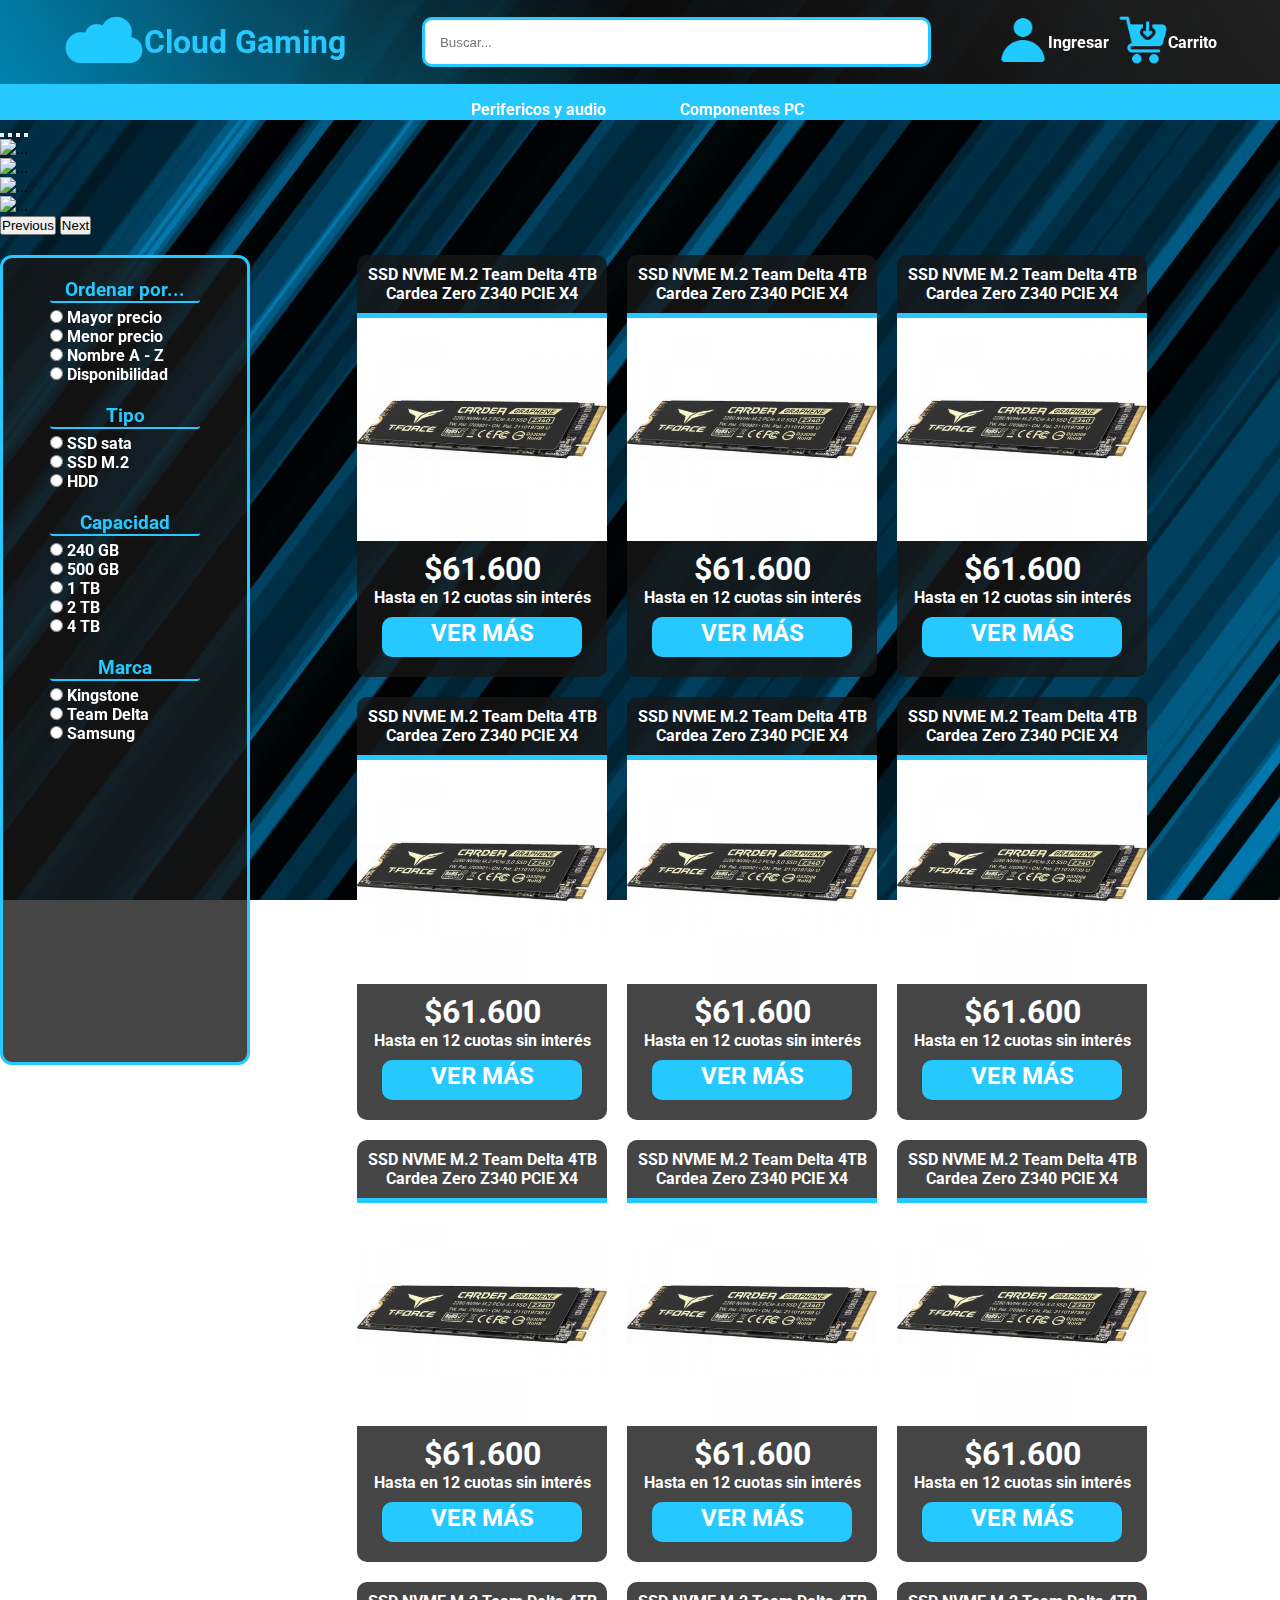
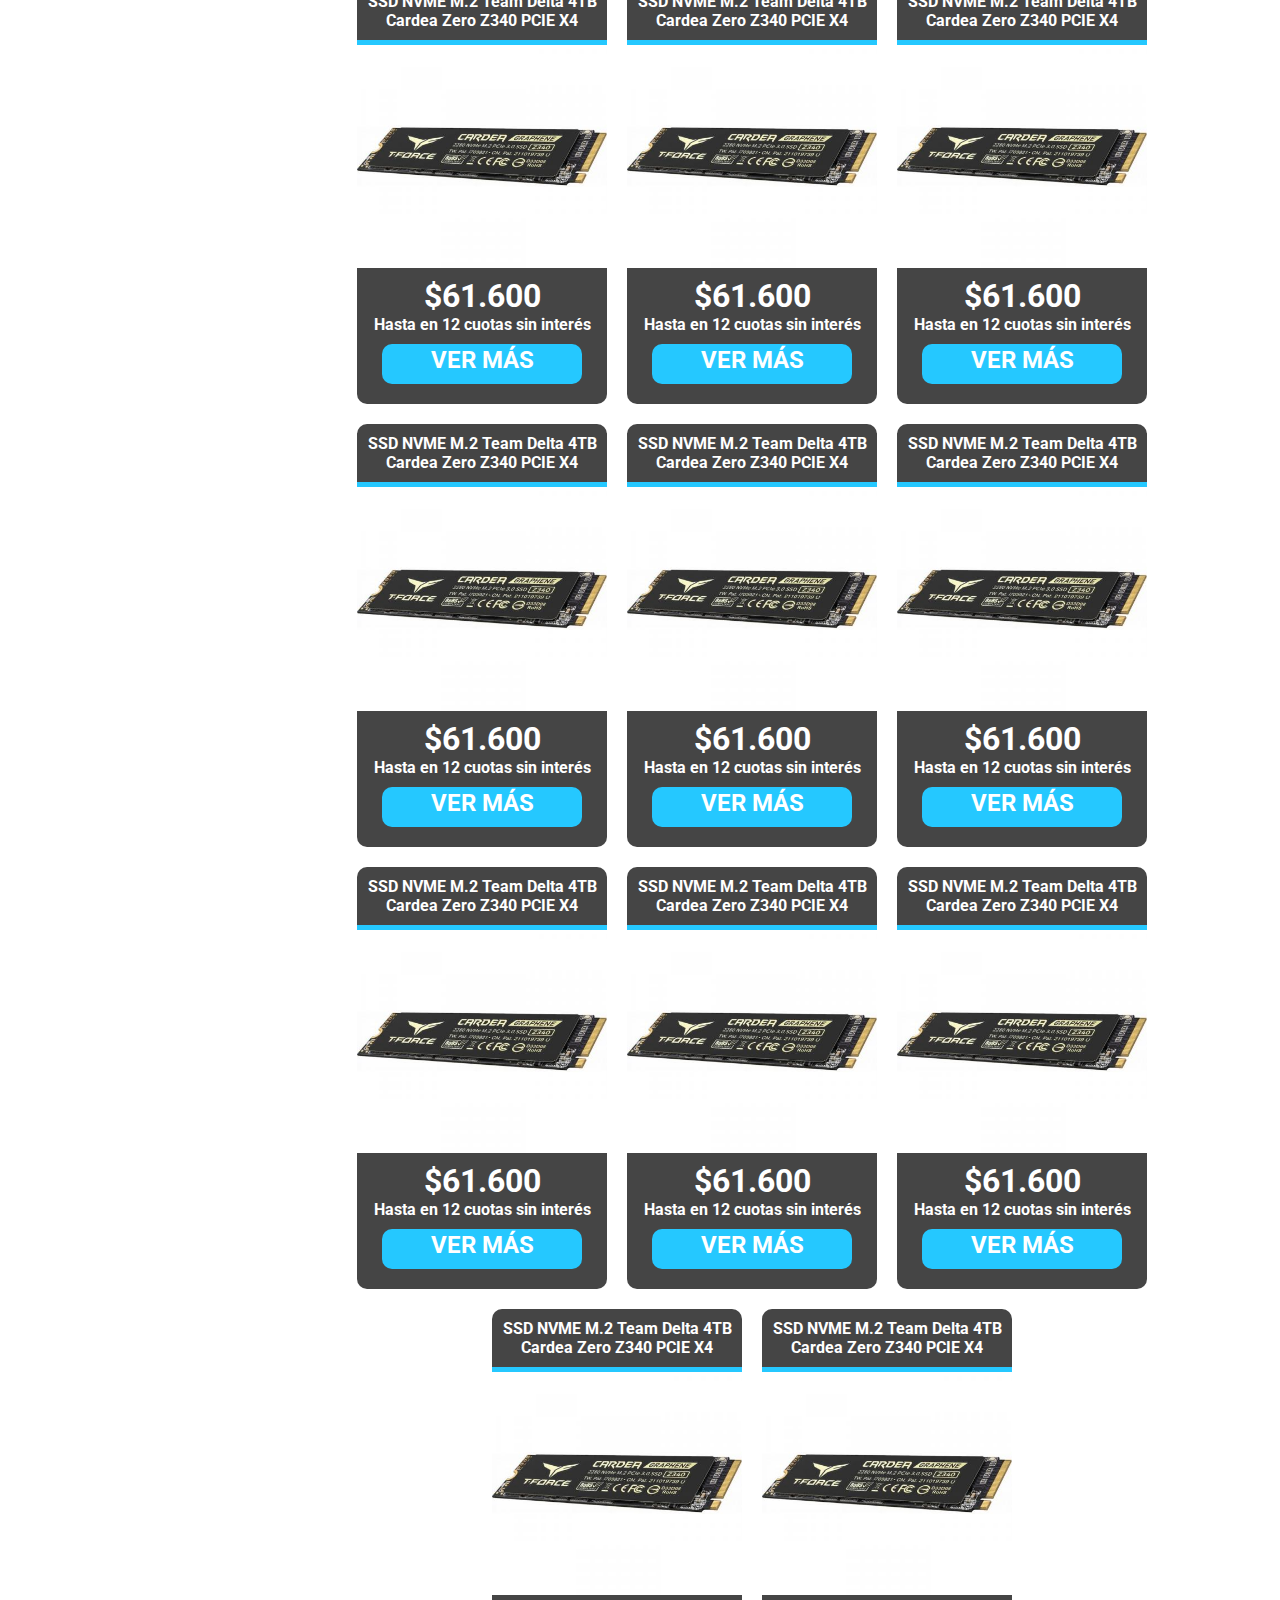
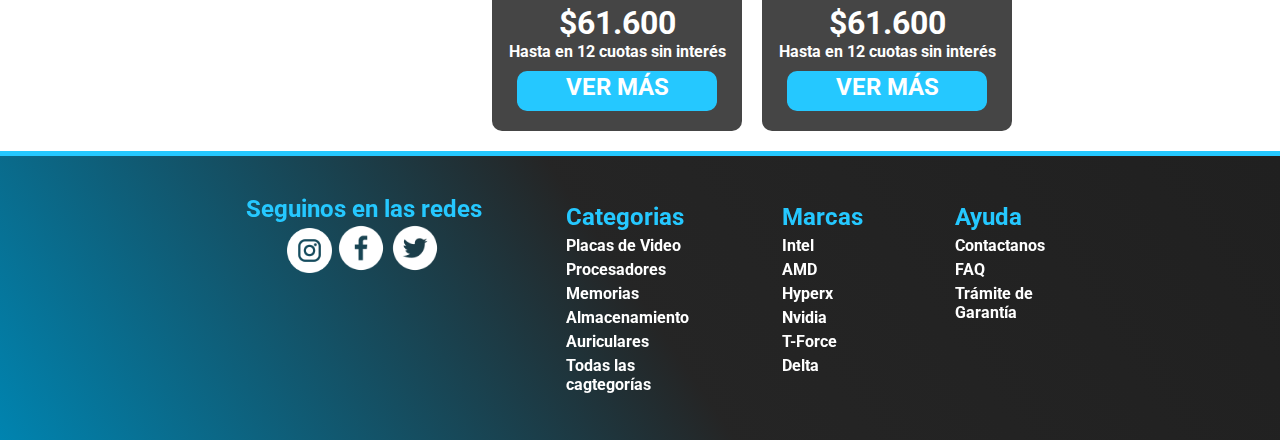
==== commit 518d9611: "version 1.0" ====
--- a/pages/almacenamiento.html
+++ b/pages/almacenamiento.html
@@ -4,8 +4,11 @@
     <meta charset="UTF-8">
     <meta http-equiv="X-UA-Compatible" content="IE=edge">
     <meta name="viewport" content="width=device-width, initial-scale=1.0">
-    <title>Cloud Gaming</title>
-    <link href="https://cdn.jsdelivr.net/npm/bootstrap@5.1.3/dist/css/bootstrap.min.css" rel="stylesheet" integrity="sha384-1BmE4kWBq78iYhFldvKuhfTAU6auU8tT94WrHftjDbrCEXSU1oBoqyl2QvZ6jIW3" crossorigin="anonymous">    <link rel="stylesheet" href="../css/styles.css">
+    <meta name="keywords" content="almacenamiento, ssd, hdd, disco solido, disco rigido, cloud gaming, gaming, hardware, compra gamer, computacion, componentes">
+    <meta name="description" content="Encontrá unidades de almacenamiento en Maximus! Entrá y conocé nuestras increíbles ofertas y promociones. Descubrí la mejor forma de comprar online.">
+    <title>Almacenamiento</title>
+    <link href="https://cdn.jsdelivr.net/npm/bootstrap@5.1.3/dist/css/bootstrap.min.css" rel="stylesheet" integrity="sha384-1BmE4kWBq78iYhFldvKuhfTAU6auU8tT94WrHftjDbrCEXSU1oBoqyl2QvZ6jIW3" crossorigin="anonymous">
+    <link rel="stylesheet" href="../css/styles.css">
   </head>
 
   <body id="grids">
@@ -20,32 +23,194 @@
               <a class="cloud-gaming" href="../index.html">Cloud Gaming</a>
             </div>
           </div>
-          <div class="barra-busqueda">
-            <input type="text" placeholder="Buscar...">
-          </div>
+          <div class="barra-busqueda busqueda-none">
+            <input type="search" placeholder="Buscar...">
+          </div>
+          <!-- Login y carrito -->
           <div class="header-icons">
             <div>
-              <a href="../images/images/6h8p4q.jpg" target="_blank"><img class="tamaño-iconos" src="../images/icon/user-icon.png"></a>
-            </div>
-            <div>
-              <a href="../images/images/6h8p4q.jpg" target="_blank"><img class="tamaño-iconos" src="../images/icon/carrito.png" ></a>
-            </div>
-          </div>
+              <div>
+                <div class="estilo-header2">
+                  <a href="#abrir-modal2"></a>
+                  <label class="estilo-iframe2 login" for="abrir-modal2"><img class="iconos" src="../images/icon/user-icon.png"></label>
+                  <input type="radio" name="modal2" id="abrir-modal2">
+                  <label class="estilo-iframe2" for="abrir-modal2">Ingresar</label>
+                  <div>
+                    <a href="#"></a>
+                  </div>
+                  <div id="modal2">
+                    <div>
+                      <input type="radio" name="modal2" id="cerrar-modal2">
+                      <label for="cerrar-modal2">X</label>
+                      <iframe class="iframe2" src="login.html" frameborder="0"></iframe>
+                    </div>
+                  </div>
+                </div>
+              </div>
+              <div>
+                <a href="#"></a>
+                <div class="estilo-header2">
+                  <a href="#abrir-modal3"></a>
+                  <label class="estilo-iframe2 carro" for="abrir-modal3"><img class="iconos" src="../images/icon/carrito.png"></label>
+                  <input type="radio" name="modal3" id="abrir-modal3">
+                  <label class="estilo-iframe2" for="abrir-modal3">Carrito</label>
+                  <div>
+                    <a href="#"></a>
+                  </div>
+                  <div id="modal3">
+                    <div>
+                      <input class="iframe2" type="radio" name="modal3" id="cerrar-modal3">
+                      <label for="cerrar-modal3">X</label>
+                      <iframe class="iframe2" src="carrito.html" frameborder="0"></iframe>
+                    </div>
+                  </div>
+                </div>
+              </div>
+            </div>
+          </div>
+          <!-- Fin -->
         </div>
       </section>
       <!-- MENU NAVEGACION DESKTOP Y TABLET -->
       <section>
-          <nav>
-            <div class="menu-nav">
-              <ul>
-                <li class="menu-button menu-mobile"><a class="menu-link" href="graficas.html">Placas de Video</a></li>
-                <li class="menu-button menu-mobile"><a class="menu-link" href="procesadores.html">Procesadores</a></li>
-                <li class="menu-button menu-mobile"><a class="menu-link" href="memorias.html">Memorias</a></li>
-                <li class="menu-button menu-mobile"><a class="menu-link" href="almacenamiento.html">Almacenamiento</a></li>
-                <li class="menu-button menu-mobile"><a class="menu-link" href="auriculares.html">Auriculares</a></li>
-              </ul>
-            </div>
-          </nav>
+        <nav>
+          <div class="menu-nav">
+            <ul class="padre">
+              <li class="menu-button">Perifericos y audio
+                <div class="background-image">
+                </div>
+                <div class="gradient">
+                </div>
+                <ul class="madre">
+                  <div>
+                    <div>
+                      <p>Auriculares y adudio</p>
+                      <a class="menu-link menu-mobile" href="auriculares.html">Auriculares gamer</a>
+                      <a class="menu-link menu-mobile" href="auriculares.html">Auriculares in ear</a>
+                      <a class="menu-link menu-mobile" href="auriculares.html">Auriculares surround</a>
+                      <a class="menu-link menu-mobile" href="auriculares.html">Parlantes</a>
+                    </div>
+                    <div>
+                      <p>Teclados</p>
+                      <a class="menu-link menu-mobile" href="#">Teclados mecánicos</a>
+                      <a class="menu-link menu-mobile" href="#">Teclados membrana</a>
+                      <a class="menu-link menu-mobile" href="#">Teclados RGB</a>
+                      <a class="menu-link menu-mobile" href="#">Accesorios teclados</a>
+                    </div>
+                    <div>
+                      <p>Mouses</p>
+                      <a class="menu-link menu-mobile" href="#">Mouses gamer</a>
+                      <a class="menu-link menu-mobile" href="#">Mouses ópticos</a>
+                      <a class="menu-link menu-mobile" href="#">Mouses laser</a>
+                      <a class="menu-link menu-mobile" href="#">Mouses inalambricos</a>
+                    </div>
+                    <div>
+                      <p>Pads</p>
+                      <a class="menu-link menu-mobile" href="#">Pads pequeños</a>
+                      <a class="menu-link menu-mobile" href="#">Pads medianos</a>
+                      <a class="menu-link menu-mobile" href="#">Pads largos</a>
+                      <a class="menu-link menu-mobile" href="#">Pads extra largos</a>
+                    </div>
+                  </div>
+                  <div>
+                    <div>
+                      <p>Monitores</p>
+                      <a class="menu-link menu-mobile" href="#">Monitores de 165hz</a>
+                      <a class="menu-link menu-mobile" href="#">Monitores de 144hz</a>
+                      <a class="menu-link menu-mobile" href="#">Monitores LED</a>
+                      <a class="menu-link menu-mobile" href="#">Smart TV's</a>
+                    </div>
+                    <div>
+                      <p>Joysticks</p>
+                      <a class="menu-link menu-mobile" href="#">Switch</a>
+                      <a class="menu-link menu-mobile" href="#">PS4</a>
+                      <a class="menu-link menu-mobile" href="#">XBOX ONE</a>
+                      <a class="menu-link menu-mobile" href="#">PS5</a>
+                    </div>
+                    <div>
+                      <p>Microfonos</p>
+                      <a class="menu-link menu-mobile" href="#">Microfonos de pie</a>
+                      <a class="menu-link menu-mobile" href="#">Microfonos de brazo</a>
+                      <a class="menu-link menu-mobile" href="#"></a>
+                      <a class="menu-link menu-mobile" href="#"></a>
+                    </div>
+                    <div>
+                      <p>Teclados</p>
+                      <a class="menu-link menu-mobile" href="#">Pads</a>
+                      <a class="menu-link menu-mobile" href="#">Logitech</a>
+                      <a class="menu-link menu-mobile" href="#">Corsair</a>
+                      <a class="menu-link menu-mobile" href="#">Razer</a>
+                    </div>
+                  </div>
+                </ul>
+              </li>
+              <li class="menu-button">Componentes PC
+                <div class="background-image">
+                </div>
+                <div class="gradient">
+                </div>
+                <ul class="madre">
+                  <div>
+                    <div>
+                      <p>Procesadores</p>
+                      <a class="menu-link menu-mobile" href="procesadores.html">Procesadores  AMD</a>
+                      <a class="menu-link menu-mobile" href="procesadores.html">Procesadores Intel</a>
+                      <a class="menu-link menu-mobile" href="procesadores.html">Coolers para CPU</a>
+                      <a class="menu-link menu-mobile" href="procesadores.html">Pastas termicas</a>
+                    </div>
+                    <div>
+                      <p>Motherboards</p>
+                      <a class="menu-link menu-mobile" href="#">Motherboards Intel</a>
+                      <a class="menu-link menu-mobile" href="#">Motherboards AMD</a>
+                      <a class="menu-link menu-mobile" href="#">Anclajes de CPU's</a>
+                    </div>
+                    <div>
+                      <p>Memorias RAM</p>
+                      <a class="menu-link menu-mobile" href="memorias.html">DDR3 Dimm</a>
+                      <a class="menu-link menu-mobile" href="memorias.html">DDR4 Dimm</a>
+                      <a class="menu-link menu-mobile" href="memorias.html">DDR3 Sodimm</a>
+                      <a class="menu-link menu-mobile" href="memorias.html">DDR4 Sodimm</a>
+                    </div>
+                    <div>
+                      <p>Almacenamiento</p>
+                      <a class="menu-link menu-mobile" href="almacenamiento.html">Discos Solidos SSD</a>
+                      <a class="menu-link menu-mobile" href="almacenamiento.html">Discos Rigidos HDD</a>
+                      <a class="menu-link menu-mobile" href="almacenamiento.html">Discos Externos USB</a>
+                    </div>
+                  </div>
+                  <div>
+                    <div>
+                      <p>Placas de video</p>
+                      <a class="menu-link menu-mobile" href="graficas.html">Gráficas Nvidia</a>
+                      <a class="menu-link menu-mobile" href="graficas.html">Gráficas AMD</a>
+                      <a class="menu-link menu-mobile" href="graficas.html">Gráficas Intel</a>
+                    </div>
+                    <div>
+                      <p>Gabinetes y PSU</p>
+                      <a class="menu-link menu-mobile" href="#">Gabinetes Full Tower</a>
+                      <a class="menu-link menu-mobile" href="#">Gabinetes ATX</a>
+                      <a class="menu-link menu-mobile" href="#">Gabinetes ITX</a>
+                      <a class="menu-link menu-mobile" href="#">Fuentes PSU</a>
+                    </div>
+                    <div>
+                      <p>Cables y Modding</p>
+                      <a class="menu-link menu-mobile" href="#">Adaptadores</a>
+                      <a class="menu-link menu-mobile" href="#">Iluminacion</a>
+                      <a class="menu-link menu-mobile" href="#">Cables</a>
+                    </div>
+                    <div>
+                      <p>
+                        Conectividad y USB</p>
+                        <a class="menu-link menu-mobile" href="#">Placas de red PCIe</a>
+                        <a class="menu-link menu-mobile" href="#">Placas de red USB</a>
+                        <a class="menu-link menu-mobile" href="#">HUB's USB</a>
+                    </div>
+                  </div>
+                </ul>
+              </li>
+            </ul>
+          </div>
+        </nav>
       </section>
       <!-- FIN -->
       <!-- MENU HAMBURGUESA PARA SMARTPHONE -->
@@ -57,11 +222,180 @@
             </button>
             <div class="collapse navbar-collapse" id="navbarSupportedContent">
               <ul class="navbar-nav me-auto mb-2 mb-lg-0">
-                <li class="menu-button menu-mobile"><a class="menu-link" href="graficas.html">Placas de Video</a></li>
-                <li class="menu-button menu-mobile"><a class="menu-link" href="procesadores.html">Procesadores</a></li>
-                <li class="menu-button menu-mobile"><a class="menu-link" href="memorias.html">Memorias</a></li>
-                <li class="menu-button menu-mobile"><a class="menu-link" href="almacenamiento.html">Almacenamiento</a></li>
-                <li class="menu-button menu-mobile"><a class="menu-link" href="auriculares.html">Auriculares</a></li>
+                <div class="barra-busqueda busqueda-none2">
+                  <input type="search" placeholder="Buscar...">
+                </div>
+                <li class="nav-item dropdown">
+                  <a class="nav-link dropdown-toggle" id="sub-menu" href="#" id="navbarDropdown" role="button" data-bs-toggle="dropdown" aria-expanded="false">
+                    Procesadores
+                  </a>
+                  <ul class="dropdown-menu sub-menu2" aria-labelledby="navbarDropdown">
+                    <a class="menu-link menu-mobile" href="procesadores.html">Procesadores  AMD</a>
+                    <a class="menu-link menu-mobile" href="procesadores.html">Procesadores Intel</a>
+                    <a class="menu-link menu-mobile" href="procesadores.html">Coolers para CPU</a>
+                    <a class="menu-link menu-mobile" href="procesadores.html">Pastas termicas</a>
+                  </ul>
+                </li>
+                <li class="nav-item dropdown">
+                  <a class="nav-link dropdown-toggle" id="sub-menu" href="#" id="navbarDropdown" role="button" data-bs-toggle="dropdown" aria-expanded="false">
+                    Motherboards
+                  </a>
+                  <ul class="dropdown-menu sub-menu2" aria-labelledby="navbarDropdown">
+                    <a class="menu-link menu-mobile" href="#">Motherboards Intel</a>
+                    <a class="menu-link menu-mobile" href="#">Motherboards AMD</a>
+                    <a class="menu-link menu-mobile" href="#">Anclajes de CPU's</a>
+                  </ul>
+                </li>
+                <li class="nav-item dropdown">
+                  <a class="nav-link dropdown-toggle" id="sub-menu" href="#" id="navbarDropdown" role="button" data-bs-toggle="dropdown" aria-expanded="false">
+                    Memorias RAM
+                  </a>
+                  <ul class="dropdown-menu sub-menu2" aria-labelledby="navbarDropdown">
+                    <a class="menu-link menu-mobile" href="memorias.html">DDR3 Dimm</a>
+                    <a class="menu-link menu-mobile" href="memorias.html">DDR4 Dimm</a>
+                    <a class="menu-link menu-mobile" href="memorias.html">DDR3 Sodimm</a>
+                    <a class="menu-link menu-mobile" href="memorias.html">DDR4 Sodimm</a>
+                  </ul>
+                </li>
+                <li class="nav-item dropdown">
+                  <a class="nav-link dropdown-toggle" id="sub-menu" href="#" id="navbarDropdown" role="button" data-bs-toggle="dropdown" aria-expanded="false">
+                    Almacenamiento
+                  </a>
+                  <ul class="dropdown-menu sub-menu2" aria-labelledby="navbarDropdown">
+                    <a class="menu-link menu-mobile" href="almacenamiento.html">Discos Solidos SSD</a>
+                    <a class="menu-link menu-mobile" href="almacenamiento.html">Discos Rigidos HDD</a>
+                    <a class="menu-link menu-mobile" href="almacenamiento.html">Discos Externos USB</a>
+                  </ul>
+                </li>
+                <li class="nav-item dropdown">
+                  <a class="nav-link dropdown-toggle" id="sub-menu" href="#" id="navbarDropdown" role="button" data-bs-toggle="dropdown" aria-expanded="false">
+                    Placas de video
+                  </a>
+                  <ul class="dropdown-menu sub-menu2" aria-labelledby="navbarDropdown">
+                    <a class="menu-link menu-mobile" href="graficas.html">Gráficas Nvidia</a>
+                    <a class="menu-link menu-mobile" href="graficas.html">Gráficas AMD</a>
+                    <a class="menu-link menu-mobile" href="graficas.html">Gráficas Intel</a>
+                  </ul>
+                </li>
+                <li class="nav-item dropdown">
+                  <a class="nav-link dropdown-toggle" id="sub-menu" href="#" id="navbarDropdown" role="button" data-bs-toggle="dropdown" aria-expanded="false">
+                    Gabinetes y PSU
+                  </a>
+                  <ul class="dropdown-menu sub-menu2" aria-labelledby="navbarDropdown">
+                    <a class="menu-link menu-mobile" href="#">Gabinetes Full Tower</a>
+                    <a class="menu-link menu-mobile" href="#">Gabinetes ATX</a>
+                    <a class="menu-link menu-mobile" href="#">Gabinetes ITX</a>
+                    <a class="menu-link menu-mobile" href="#">Fuentes PSU</a>
+                  </ul>
+                </li>
+                <li class="nav-item dropdown">
+                  <a class="nav-link dropdown-toggle" id="sub-menu" href="#" id="navbarDropdown" role="button" data-bs-toggle="dropdown" aria-expanded="false">
+                    Cables y Modding
+                  </a>
+                  <ul class="dropdown-menu sub-menu2" aria-labelledby="navbarDropdown">
+                    <a class="menu-link menu-mobile" href="#">Adaptadores</a>
+                    <a class="menu-link menu-mobile" href="#">Iluminacion</a>
+                    <a class="menu-link menu-mobile" href="#">Cables</a>
+                  </ul>
+                </li>
+                <li class="nav-item dropdown">
+                  <a class="nav-link dropdown-toggle" id="sub-menu" href="#" id="navbarDropdown" role="button" data-bs-toggle="dropdown" aria-expanded="false">
+                    Conectividad y USB
+                  </a>
+                  <ul class="dropdown-menu sub-menu2" aria-labelledby="navbarDropdown">
+                    <a class="menu-link menu-mobile" href="#">Placas de red PCIe</a>
+                    <a class="menu-link menu-mobile" href="#">Placas de red USB</a>
+                    <a class="menu-link menu-mobile" href="#">HUB's USB</a>
+                  </ul>
+                </li>
+                <li class="nav-item dropdown">
+                  <a class="nav-link dropdown-toggle" id="sub-menu" href="#" id="navbarDropdown" role="button" data-bs-toggle="dropdown" aria-expanded="false">
+                    Auriculares y adudio
+                  </a>
+                  <ul class="dropdown-menu sub-menu2" aria-labelledby="navbarDropdown">
+                    <a class="menu-link menu-mobile" href="auriculares.html">Auriculares gamer</a>
+                    <a class="menu-link menu-mobile" href="auriculares.html">Auriculares in ear</a>
+                    <a class="menu-link menu-mobile" href="auriculares.html">Auriculares surround</a>
+                    <a class="menu-link menu-mobile" href="auriculares.html">Parlantes</a>
+                  </ul>
+                </li>
+                <li class="nav-item dropdown">
+                  <a class="nav-link dropdown-toggle" id="sub-menu" href="#" id="navbarDropdown" role="button" data-bs-toggle="dropdown" aria-expanded="false">
+                    Teclados
+                  </a>
+                  <ul class="dropdown-menu sub-menu2" aria-labelledby="navbarDropdown">
+                    <a class="menu-link menu-mobile" href="#">Teclados mecánicos</a>
+                    <a class="menu-link menu-mobile" href="#">Teclados membrana</a>
+                    <a class="menu-link menu-mobile" href="#">Teclados RGB</a>
+                    <a class="menu-link menu-mobile" href="#">Accesorios teclados</a>
+                  </ul>
+                </li>
+                <li class="nav-item dropdown">
+                  <a class="nav-link dropdown-toggle" id="sub-menu" href="#" id="navbarDropdown" role="button" data-bs-toggle="dropdown" aria-expanded="false">
+                    Mouses
+                  </a>
+                  <ul class="dropdown-menu sub-menu2" aria-labelledby="navbarDropdown">
+                    <a class="menu-link menu-mobile" href="#">Mouses gamer</a>
+                    <a class="menu-link menu-mobile" href="#">Mouses ópticos</a>
+                    <a class="menu-link menu-mobile" href="#">Mouses laser</a>
+                    <a class="menu-link menu-mobile" href="#">Mouses inalambricos</a>
+                  </ul>
+                </li>
+                <li class="nav-item dropdown">
+                  <a class="nav-link dropdown-toggle" id="sub-menu" href="#" id="navbarDropdown" role="button" data-bs-toggle="dropdown" aria-expanded="false">
+                    Pads
+                  </a>
+                  <ul class="dropdown-menu sub-menu2" aria-labelledby="navbarDropdown">
+                    <a class="menu-link menu-mobile" href="#">Pads pequeños</a>
+                    <a class="menu-link menu-mobile" href="#">Pads medianos</a>
+                    <a class="menu-link menu-mobile" href="#">Pads largos</a>
+                    <a class="menu-link menu-mobile" href="#">Pads extra largos</a>
+                  </ul>
+                </li>
+                <li class="nav-item dropdown">
+                  <a class="nav-link dropdown-toggle" id="sub-menu" href="#" id="navbarDropdown" role="button" data-bs-toggle="dropdown" aria-expanded="false">
+                    Monitores
+                  </a>
+                  <ul class="dropdown-menu sub-menu2" aria-labelledby="navbarDropdown">
+                    <a class="menu-link menu-mobile" href="#">Monitores de 165hz</a>
+                    <a class="menu-link menu-mobile" href="#">Monitores de 144hz</a>
+                    <a class="menu-link menu-mobile" href="#">Monitores LED</a>
+                    <a class="menu-link menu-mobile" href="#">Smart TV's</a>
+                  </ul>
+                </li>
+                <li class="nav-item dropdown">
+                  <a class="nav-link dropdown-toggle" id="sub-menu" href="#" id="navbarDropdown" role="button" data-bs-toggle="dropdown" aria-expanded="false">
+                    Joysticks
+                  </a>
+                  <ul class="dropdown-menu sub-menu2" aria-labelledby="navbarDropdown">
+                    <a class="menu-link menu-mobile" href="#">Microfonos de pie</a>
+                    <a class="menu-link menu-mobile" href="#">Microfonos de brazo</a>
+                    <a class="menu-link menu-mobile" href="#"></a>
+                    <a class="menu-link menu-mobile" href="#"></a>
+                  </ul>
+                </li>
+                <li class="nav-item dropdown">
+                  <a class="nav-link dropdown-toggle" id="sub-menu" href="#" id="navbarDropdown" role="button" data-bs-toggle="dropdown" aria-expanded="false">
+                    Microfonos
+                  </a>
+                  <ul class="dropdown-menu sub-menu2" aria-labelledby="navbarDropdown">
+                    <a class="menu-link menu-mobile" href="#">Microfonos de pie</a>
+                    <a class="menu-link menu-mobile" href="#">Microfonos de brazo</a>
+                    <a class="menu-link menu-mobile" href="#"></a>
+                    <a class="menu-link menu-mobile" href="#"></a>
+                  </ul>
+                </li>
+                <li class="nav-item dropdown">
+                  <a class="nav-link dropdown-toggle" id="sub-menu" href="#" id="navbarDropdown" role="button" data-bs-toggle="dropdown" aria-expanded="false">
+                    Teclados
+                  </a>
+                  <ul class="dropdown-menu sub-menu2" aria-labelledby="navbarDropdown">
+                    <a class="menu-link menu-mobile" href="#">Pads</a>
+                    <a class="menu-link menu-mobile" href="#">Logitech</a>
+                    <a class="menu-link menu-mobile" href="#">Corsair</a>
+                    <a class="menu-link menu-mobile" href="#">Razer</a>
+                  </ul>
+                </li>
               </ul>
             </div>
           </div>
@@ -70,293 +404,501 @@
       <!-- FIN -->
     </header>
 
-
-
     <main class="contenido">
+      <!-- Carousel -->
       <section class="banner">
-        <div>
-          <img src="https://m.media-amazon.com/images/S/aplus-media/sc/ace40eff-4a26-4894-96a7-1bed5d246e63.__CR0,0,970,300_PT0_SX970_V1___.jpg" alt="Banner de publicidad de ">
+        <div id="carouselExampleCaptions" class="carousel slide" data-bs-ride="carousel">
+          <div class="carousel-indicators">
+            <button type="button" data-bs-target="#carouselExampleCaptions" data-bs-slide-to="0" class="active" aria-current="true" aria-label="Slide 1"></button>
+            <button type="button" data-bs-target="#carouselExampleCaptions" data-bs-slide-to="1" aria-label="Slide 2"></button>
+            <button type="button" data-bs-target="#carouselExampleCaptions" data-bs-slide-to="2" aria-label="Slide 3"></button>
+            <button type="button" data-bs-target="#carouselExampleCaptions" data-bs-slide-to="3" aria-label="Slide 4"></button>
+          </div>
+          <div class="carousel-inner">
+            <div class="carousel-item active">
+              <img src="https://www.qloud.ar/SITES/IMG/hypergaming-01-2020/tumb_117_22-12-2021-12-12-51-ahora12new.jpg" class="d-block w-100" alt="...">
+              <div class="carousel-caption d-none d-md-block">
+              </div>
+            </div>
+            <div class="carousel-item">
+              <img src="https://www.qloud.ar/SITES/IMG/hypergaming-01-2020/117_16-02-2022-05-02-29-b660-1600x340-hyper-gaming.jpg" class="d-block w-100" alt="...">
+              <div class="carousel-caption d-none d-md-block">
+              </div>
+            </div>
+            <div class="carousel-item">
+              <img src="https://www.qloud.ar/SITES/IMG/hypergaming-01-2020/117_21-04-2022-10-04-47-banner_web_1600x340__26.jpg" class="d-block w-100" alt="...">
+              <div class="carousel-caption d-none d-md-block">
+              </div>
+            </div>
+            <div class="carousel-item">
+              <img src="https://www.qloud.ar/SITES/IMG/hypergaming-01-2020/tumb_117_19-11-2021-12-11-58-web-banner-1600x340.jpg" class="d-block w-100" alt="...">
+              <div class="carousel-caption d-none d-md-block">
+              </div>
+            </div>
+          </div>
+          <button class="carousel-control-prev" type="button" data-bs-target="#carouselExampleCaptions" data-bs-slide="prev">
+            <span class="carousel-control-prev-icon" aria-hidden="true"></span>
+            <span class="visually-hidden">Previous</span>
+          </button>
+          <button class="carousel-control-next" type="button" data-bs-target="#carouselExampleCaptions" data-bs-slide="next">
+            <span class="carousel-control-next-icon" aria-hidden="true"></span>
+            <span class="visually-hidden">Next</span>
+          </button>
         </div>
       </section>
+      <!-- Fin -->
+      <!-- Aside -->
       <section class="section-flex">
         <aside>
           <div class="menu-lat">
-            <p>Espacio para futuro menu lateral con filtros</p>
+            <div class="filtros">
+              <div>
+                <p>Ordenar por...</p>
+                <div>
+                  <input class="input-r" type="radio" name="filtro" id="mayor-p">
+                  <label class="input-r" for="mayor-p">Mayor precio</label>
+                </div>
+                <div>
+                  <input class="input-r" type="radio" name="filtro" id="menor-p">
+                  <label class="input-r" for="menor-p">Menor precio</label>
+                </div>
+                <div>
+                  <input class="input-r" type="radio" name="filtro" id="nombreaz">
+                  <label class="input-r" for="nombreaz">Nombre A - Z</label>
+                </div>
+                <div>
+                  <input class="input-r" type="radio" name="filtro" id="dispo">
+                  <label class="input-r" for="dispo">Disponibilidad</label>
+                </div>
+              </div>
+              <div>
+                <p>Tipo</p>
+                <div>
+                  <input class="input-r" type="radio" name="filtro" id="sata">
+                  <label class="input-r" for="sata">SSD sata</label>
+                </div>
+                <div>
+                  <input class="input-r" type="radio" name="filtro" id="Nvme">
+                  <label class="input-r" for="Nvme">SSD M.2</label>
+                </div>
+                <div>
+                  <input class="input-r" type="radio" name="filtro" id="HDD">
+                  <label class="input-r" for="HDD">HDD</label>
+                </div>
+              </div>
+              <div>
+                <p>Capacidad</p>
+                <div>
+                  <input class="input-r" type="radio" name="filtro" id="240">
+                  <label class="input-r" for="240">240 GB</label>
+                </div>
+                <div>
+                  <input class="input-r" type="radio" name="filtro" id="500">
+                  <label class="input-r" for="500">500 GB</label>
+                </div>
+                <div>
+                  <input class="input-r" type="radio" name="filtro" id="1">
+                  <label class="input-r" for="1">1 TB</label>
+                </div>
+                <div>
+                  <input class="input-r" type="radio" name="filtro" id="2">
+                  <label class="input-r" for="2">2 TB</label>
+                </div>
+                <div>
+                  <input class="input-r" type="radio" name="filtro" id="4">
+                  <label class="input-r" for="4">4 TB</label>
+                </div>
+              </div>
+              <div>
+                <p>Marca</p>
+                <div>
+                  <input class="input-r" type="radio" name="filtro" id="Kingstone">
+                  <label class="input-r" for="Kingstone">Kingstone</label>
+                </div>
+                <div>
+                  <input class="input-r" type="radio" name="filtro" id="Team">
+                  <label class="input-r" for="Team">Team Delta</label>
+                </div>
+                <div>
+                  <input class="input-r" type="radio" name="filtro" id="Samsung">
+                  <label class="input-r" for="Samsung">Samsung</label>
+                </div>
+              </div>
+            </div>
           </div>
         </aside>
+        <!-- Fin -->
+        <!-- Publicaciones -->
         <div class="publicaciones">
           <div class="articulos">
-            <div class="descripcion">
-              <a href="../images/images/6h8p4q.jpg" target="_blank">SSD NVME M.2 Team Delta 4TB Cardea Zero Z340 PCIE X4</a>
-            </div>
-            <a href="../images/images/6h8p4q.jpg" target="_blank"><img src="../images/images/ssd-nvme-delta-4tb.jpg" width="250px" alt=""></a>
-            <p class="precio">$61.600</p>
-            <p class="cuotas">Hasta en 12 cuotas sin interés</p >
-            <div class="ver-mas">
-              <a href="../images/images/6h8p4q.jpg" target="_blank">VER MÁS</a>
-            </div>
-          </div>
-          <div class="articulos">
-            <div class="descripcion">
-              <a href="../images/images/6h8p4q.jpg" target="_blank">SSD NVME M.2 Team Delta 4TB Cardea Zero Z340 PCIE X4</a>
-            </div>
-            <a href="../images/images/6h8p4q.jpg" target="_blank"><img src="../images/images/ssd-nvme-delta-4tb.jpg" width="250px" alt=""></a>
-            <p class="precio">$61.600</p>
-            <p class="cuotas">Hasta en 12 cuotas sin interés</p >
-            <div class="ver-mas">
-              <a href="../images/images/6h8p4q.jpg" target="_blank">VER MÁS</a>
-            </div>
-          </div>
-          <div class="articulos">
-            <div class="descripcion">
-              <a href="../images/images/6h8p4q.jpg" target="_blank">SSD NVME M.2 Team Delta 4TB Cardea Zero Z340 PCIE X4</a>
-            </div>
-            <a href="../images/images/6h8p4q.jpg" target="_blank"><img src="../images/images/ssd-nvme-delta-4tb.jpg" width="250px" alt=""></a>
-            <p class="precio">$61.600</p>
-            <p class="cuotas">Hasta en 12 cuotas sin interés</p >
-            <div class="ver-mas">
-              <a href="../images/images/6h8p4q.jpg" target="_blank">VER MÁS</a>
-            </div>
-          </div>
-          <div class="articulos">
-            <div class="descripcion">
-              <a href="../images/images/6h8p4q.jpg" target="_blank">SSD NVME M.2 Team Delta 4TB Cardea Zero Z340 PCIE X4</a>
-            </div>
-            <a href="../images/images/6h8p4q.jpg" target="_blank"><img src="../images/images/ssd-nvme-delta-4tb.jpg" width="250px" alt=""></a>
-            <p class="precio">$61.600</p>
-            <p class="cuotas">Hasta en 12 cuotas sin interés</p >
-            <div class="ver-mas">
-              <a href="../images/images/6h8p4q.jpg" target="_blank">VER MÁS</a>
-            </div>
-          </div>
-          <div class="articulos">
-            <div class="descripcion">
-              <a href="../images/images/6h8p4q.jpg" target="_blank">SSD NVME M.2 Team Delta 4TB Cardea Zero Z340 PCIE X4</a>
-            </div>
-            <a href="../images/images/6h8p4q.jpg" target="_blank"><img src="../images/images/ssd-nvme-delta-4tb.jpg" width="250px" alt=""></a>
-            <p class="precio">$61.600</p>
-            <p class="cuotas">Hasta en 12 cuotas sin interés</p >
-            <div class="ver-mas">
-              <a href="../images/images/6h8p4q.jpg" target="_blank">VER MÁS</a>
-            </div>
-          </div>
-          <div class="articulos">
-            <div class="descripcion">
-              <a href="../images/images/6h8p4q.jpg" target="_blank">SSD NVME M.2 Team Delta 4TB Cardea Zero Z340 PCIE X4</a>
-            </div>
-            <a href="../images/images/6h8p4q.jpg" target="_blank"><img src="../images/images/ssd-nvme-delta-4tb.jpg" width="250px" alt=""></a>
-            <p class="precio">$61.600</p>
-            <p class="cuotas">Hasta en 12 cuotas sin interés</p >
-            <div class="ver-mas">
-              <a href="../images/images/6h8p4q.jpg" target="_blank">VER MÁS</a>
-            </div>
-          </div>
-          <div class="articulos">
-            <div class="descripcion">
-              <a href="../images/images/6h8p4q.jpg" target="_blank">SSD NVME M.2 Team Delta 4TB Cardea Zero Z340 PCIE X4</a>
-            </div>
-            <a href="../images/images/6h8p4q.jpg" target="_blank"><img src="../images/images/ssd-nvme-delta-4tb.jpg" width="250px" alt=""></a>
-            <p class="precio">$61.600</p>
-            <p class="cuotas">Hasta en 12 cuotas sin interés</p >
-            <div class="ver-mas">
-              <a href="../images/images/6h8p4q.jpg" target="_blank">VER MÁS</a>
-            </div>
-          </div>
-          <div class="articulos">
-            <div class="descripcion">
-              <a href="../images/images/6h8p4q.jpg" target="_blank">SSD NVME M.2 Team Delta 4TB Cardea Zero Z340 PCIE X4</a>
-            </div>
-            <a href="../images/images/6h8p4q.jpg" target="_blank"><img src="../images/images/ssd-nvme-delta-4tb.jpg" width="250px" alt=""></a>
-            <p class="precio">$61.600</p>
-            <p class="cuotas">Hasta en 12 cuotas sin interés</p >
-            <div class="ver-mas">
-              <a href="../images/images/6h8p4q.jpg" target="_blank">VER MÁS</a>
-            </div>
-          </div>
-          <div class="articulos">
-            <div class="descripcion">
-              <a href="../images/images/6h8p4q.jpg" target="_blank">SSD NVME M.2 Team Delta 4TB Cardea Zero Z340 PCIE X4</a>
-            </div>
-            <a href="../images/images/6h8p4q.jpg" target="_blank"><img src="../images/images/ssd-nvme-delta-4tb.jpg" width="250px" alt=""></a>
-            <p class="precio">$61.600</p>
-            <p class="cuotas">Hasta en 12 cuotas sin interés</p >
-            <div class="ver-mas">
-              <a href="../images/images/6h8p4q.jpg" target="_blank">VER MÁS</a>
-            </div>
-          </div>
-          <div class="articulos">
-            <div class="descripcion">
-              <a href="../images/images/6h8p4q.jpg" target="_blank">SSD NVME M.2 Team Delta 4TB Cardea Zero Z340 PCIE X4</a>
-            </div>
-            <a href="../images/images/6h8p4q.jpg" target="_blank"><img src="../images/images/ssd-nvme-delta-4tb.jpg" width="250px" alt=""></a>
-            <p class="precio">$61.600</p>
-            <p class="cuotas">Hasta en 12 cuotas sin interés</p >
-            <div class="ver-mas">
-              <a href="../images/images/6h8p4q.jpg" target="_blank">VER MÁS</a>
-            </div>
-          </div>
-          <div class="articulos">
-            <div class="descripcion">
-              <a href="../images/images/6h8p4q.jpg" target="_blank">SSD NVME M.2 Team Delta 4TB Cardea Zero Z340 PCIE X4</a>
-            </div>
-            <a href="../images/images/6h8p4q.jpg" target="_blank"><img src="../images/images/ssd-nvme-delta-4tb.jpg" width="250px" alt=""></a>
-            <p class="precio">$61.600</p>
-            <p class="cuotas">Hasta en 12 cuotas sin interés</p >
-            <div class="ver-mas">
-              <a href="../images/images/6h8p4q.jpg" target="_blank">VER MÁS</a>
-            </div>
-          </div>
-          <div class="articulos">
-            <div class="descripcion">
-              <a href="../images/images/6h8p4q.jpg" target="_blank">SSD NVME M.2 Team Delta 4TB Cardea Zero Z340 PCIE X4</a>
-            </div>
-            <a href="../images/images/6h8p4q.jpg" target="_blank"><img src="../images/images/ssd-nvme-delta-4tb.jpg" width="250px" alt=""></a>
-            <p class="precio">$61.600</p>
-            <p class="cuotas">Hasta en 12 cuotas sin interés</p >
-            <div class="ver-mas">
-              <a href="../images/images/6h8p4q.jpg" target="_blank">VER MÁS</a>
-            </div>
-          </div>
-          <div class="articulos">
-            <div class="descripcion">
-              <a href="../images/images/6h8p4q.jpg" target="_blank">SSD NVME M.2 Team Delta 4TB Cardea Zero Z340 PCIE X4</a>
-            </div>
-            <a href="../images/images/6h8p4q.jpg" target="_blank"><img src="../images/images/ssd-nvme-delta-4tb.jpg" width="250px" alt=""></a>
-            <p class="precio">$61.600</p>
-            <p class="cuotas">Hasta en 12 cuotas sin interés</p >
-            <div class="ver-mas">
-              <a href="../images/images/6h8p4q.jpg" target="_blank">VER MÁS</a>
-            </div>
-          </div>
-          <div class="articulos">
-            <div class="descripcion">
-              <a href="../images/images/6h8p4q.jpg" target="_blank">SSD NVME M.2 Team Delta 4TB Cardea Zero Z340 PCIE X4</a>
-            </div>
-            <a href="../images/images/6h8p4q.jpg" target="_blank"><img src="../images/images/ssd-nvme-delta-4tb.jpg" width="250px" alt=""></a>
-            <p class="precio">$61.600</p>
-            <p class="cuotas">Hasta en 12 cuotas sin interés</p >
-            <div class="ver-mas">
-              <a href="../images/images/6h8p4q.jpg" target="_blank">VER MÁS</a>
-            </div>
-          </div>
-          <div class="articulos">
-            <div class="descripcion">
-              <a href="../images/images/6h8p4q.jpg" target="_blank">SSD NVME M.2 Team Delta 4TB Cardea Zero Z340 PCIE X4</a>
-            </div>
-            <a href="../images/images/6h8p4q.jpg" target="_blank"><img src="../images/images/ssd-nvme-delta-4tb.jpg" width="250px" alt=""></a>
-            <p class="precio">$61.600</p>
-            <p class="cuotas">Hasta en 12 cuotas sin interés</p >
-            <div class="ver-mas">
-              <a href="../images/images/6h8p4q.jpg" target="_blank">VER MÁS</a>
-            </div>
-          </div>
-          <div class="articulos">
-            <div class="descripcion">
-              <a href="../images/images/6h8p4q.jpg" target="_blank">SSD NVME M.2 Team Delta 4TB Cardea Zero Z340 PCIE X4</a>
-            </div>
-            <a href="../images/images/6h8p4q.jpg" target="_blank"><img src="../images/images/ssd-nvme-delta-4tb.jpg" width="250px" alt=""></a>
-            <p class="precio">$61.600</p>
-            <p class="cuotas">Hasta en 12 cuotas sin interés</p >
-            <div class="ver-mas">
-              <a href="../images/images/6h8p4q.jpg" target="_blank">VER MÁS</a>
-            </div>
-          </div>
-          <div class="articulos">
-            <div class="descripcion">
-              <a href="../images/images/6h8p4q.jpg" target="_blank">SSD NVME M.2 Team Delta 4TB Cardea Zero Z340 PCIE X4</a>
-            </div>
-            <a href="../images/images/6h8p4q.jpg" target="_blank"><img src="../images/images/ssd-nvme-delta-4tb.jpg" width="250px" alt=""></a>
-            <p class="precio">$61.600</p>
-            <p class="cuotas">Hasta en 12 cuotas sin interés</p >
-            <div class="ver-mas">
-              <a href="../images/images/6h8p4q.jpg" target="_blank">VER MÁS</a>
-            </div>
-          </div>
-          <div class="articulos">
-            <div class="descripcion">
-              <a href="../images/images/6h8p4q.jpg" target="_blank">SSD NVME M.2 Team Delta 4TB Cardea Zero Z340 PCIE X4</a>
-            </div>
-            <a href="../images/images/6h8p4q.jpg" target="_blank"><img src="../images/images/ssd-nvme-delta-4tb.jpg" width="250px" alt=""></a>
-            <p class="precio">$61.600</p>
-            <p class="cuotas">Hasta en 12 cuotas sin interés</p >
-            <div class="ver-mas">
-              <a href="../images/images/6h8p4q.jpg" target="_blank">VER MÁS</a>
-            </div>
-          </div>
-          <div class="articulos">
-            <div class="descripcion">
-              <a href="../images/images/6h8p4q.jpg" target="_blank">SSD NVME M.2 Team Delta 4TB Cardea Zero Z340 PCIE X4</a>
-            </div>
-            <a href="../images/images/6h8p4q.jpg" target="_blank"><img src="../images/images/ssd-nvme-delta-4tb.jpg" width="250px" alt=""></a>
-            <p class="precio">$61.600</p>
-            <p class="cuotas">Hasta en 12 cuotas sin interés</p >
-            <div class="ver-mas">
-              <a href="../images/images/6h8p4q.jpg" target="_blank">VER MÁS</a>
-            </div>
-          </div>
-          <div class="articulos">
-            <div class="descripcion">
-              <a href="../images/images/6h8p4q.jpg" target="_blank">SSD NVME M.2 Team Delta 4TB Cardea Zero Z340 PCIE X4</a>
-            </div>
-            <a href="../images/images/6h8p4q.jpg" target="_blank"><img src="../images/images/ssd-nvme-delta-4tb.jpg" width="250px" alt=""></a>
-            <p class="precio">$61.600</p>
-            <p class="cuotas">Hasta en 12 cuotas sin interés</p >
-            <div class="ver-mas">
-              <a href="../images/images/6h8p4q.jpg" target="_blank">VER MÁS</a>
-            </div>
-          </div>
-          <div class="articulos">
-            <div class="descripcion">
-              <a href="../images/images/6h8p4q.jpg" target="_blank">SSD NVME M.2 Team Delta 4TB Cardea Zero Z340 PCIE X4</a>
-            </div>
-            <a href="../images/images/6h8p4q.jpg" target="_blank"><img src="../images/images/ssd-nvme-delta-4tb.jpg" width="250px" alt=""></a>
-            <p class="precio">$61.600</p>
-            <p class="cuotas">Hasta en 12 cuotas sin interés</p >
-            <div class="ver-mas">
-              <a href="../images/images/6h8p4q.jpg" target="_blank">VER MÁS</a>
-            </div>
-          </div>
-          <div class="articulos">
-            <div class="descripcion">
-              <a href="../images/images/6h8p4q.jpg" target="_blank">SSD NVME M.2 Team Delta 4TB Cardea Zero Z340 PCIE X4</a>
-            </div>
-            <a href="../images/images/6h8p4q.jpg" target="_blank"><img src="../images/images/ssd-nvme-delta-4tb.jpg" width="250px" alt=""></a>
-            <p class="precio">$61.600</p>
-            <p class="cuotas">Hasta en 12 cuotas sin interés</p >
-            <div class="ver-mas">
-              <a href="../images/images/6h8p4q.jpg" target="_blank">VER MÁS</a>
-            </div>
-          </div>
-          <div class="articulos">
-            <div class="descripcion">
-              <a href="../images/images/6h8p4q.jpg" target="_blank">SSD NVME M.2 Team Delta 4TB Cardea Zero Z340 PCIE X4</a>
-            </div>
-            <a href="../images/images/6h8p4q.jpg" target="_blank"><img src="../images/images/ssd-nvme-delta-4tb.jpg" width="250px" alt=""></a>
-            <p class="precio">$61.600</p>
-            <p class="cuotas">Hasta en 12 cuotas sin interés</p >
-            <div class="ver-mas">
-              <a href="../images/images/6h8p4q.jpg" target="_blank">VER MÁS</a>
-            </div>
-          </div>
-          <div class="articulos">
-            <div class="descripcion">
-              <a href="../images/images/6h8p4q.jpg" target="_blank">SSD NVME M.2 Team Delta 4TB Cardea Zero Z340 PCIE X4</a>
-            </div>
-            <a href="../images/images/6h8p4q.jpg" target="_blank"><img src="../images/images/ssd-nvme-delta-4tb.jpg" width="250px" alt=""></a>
-            <p class="precio">$61.600</p>
-            <p class="cuotas">Hasta en 12 cuotas sin interés</p >
-            <div class="ver-mas">
-              <a href="../images/images/6h8p4q.jpg" target="_blank">VER MÁS</a>
+            <input type="radio" name="modal" id="abrir-modal">
+            <label class="descripcion" for="abrir-modal">SSD NVME M.2 Team Delta 4TB Cardea Zero Z340 PCIE X4</label>
+            <label class="img-articulo" for="abrir-modal"><img src="../images/images/ssd-nvme-delta-4tb.jpg" alt=""></label>
+            <label class="precio" for="abrir-modal">$61.600</label>
+            <label class="cuotas" for="abrir-modal">Hasta en 12 cuotas sin interés</label>
+            <label class="ver-mas" for="abrir-modal">VER MÁS</label>
+            <div>
+              <a href="#"></a>
+            </div>
+            <div id="modal">
+              <div>
+                <input type="radio" name="modal" id="cerrar-modal">
+                <label for="cerrar-modal">X</label>
+                <iframe class="iframe" src="descripcion-productos.html" frameborder="0"></iframe>
+              </div>
+            </div>
+          </div>
+          <div class="articulos">
+            <input type="radio" name="modal" id="abrir-modal">
+            <label class="descripcion" for="abrir-modal">SSD NVME M.2 Team Delta 4TB Cardea Zero Z340 PCIE X4</label>
+            <label class="img-articulo" for="abrir-modal"><img src="../images/images/ssd-nvme-delta-4tb.jpg" alt=""></label>
+            <label class="precio" for="abrir-modal">$61.600</label>
+            <label class="cuotas" for="abrir-modal">Hasta en 12 cuotas sin interés</label>
+            <label class="ver-mas" for="abrir-modal">VER MÁS</label>
+            <div>
+              <a href="#"></a>
+            </div>
+            <div id="modal">
+              <div>
+                <input type="radio" name="modal" id="cerrar-modal">
+                <label for="cerrar-modal">X</label>
+                <iframe class="iframe" src="descripcion-productos.html" frameborder="0"></iframe>
+              </div>
+            </div>
+          </div>
+          <div class="articulos">
+            <input type="radio" name="modal" id="abrir-modal">
+            <label class="descripcion" for="abrir-modal">SSD NVME M.2 Team Delta 4TB Cardea Zero Z340 PCIE X4</label>
+            <label class="img-articulo" for="abrir-modal"><img src="../images/images/ssd-nvme-delta-4tb.jpg" alt=""></label>
+            <label class="precio" for="abrir-modal">$61.600</label>
+            <label class="cuotas" for="abrir-modal">Hasta en 12 cuotas sin interés</label>
+            <label class="ver-mas" for="abrir-modal">VER MÁS</label>
+            <div>
+              <a href="#"></a>
+            </div>
+            <div id="modal">
+              <div>
+                <input type="radio" name="modal" id="cerrar-modal">
+                <label for="cerrar-modal">X</label>
+                <iframe class="iframe" src="descripcion-productos.html" frameborder="0"></iframe>
+              </div>
+            </div>
+          </div>
+          <div class="articulos">
+            <input type="radio" name="modal" id="abrir-modal">
+            <label class="descripcion" for="abrir-modal">SSD NVME M.2 Team Delta 4TB Cardea Zero Z340 PCIE X4</label>
+            <label class="img-articulo" for="abrir-modal"><img src="../images/images/ssd-nvme-delta-4tb.jpg" alt=""></label>
+            <label class="precio" for="abrir-modal">$61.600</label>
+            <label class="cuotas" for="abrir-modal">Hasta en 12 cuotas sin interés</label>
+            <label class="ver-mas" for="abrir-modal">VER MÁS</label>
+            <div>
+              <a href="#"></a>
+            </div>
+            <div id="modal">
+              <div>
+                <input type="radio" name="modal" id="cerrar-modal">
+                <label for="cerrar-modal">X</label>
+                <iframe class="iframe" src="descripcion-productos.html" frameborder="0"></iframe>
+              </div>
+            </div>
+          </div>
+          <div class="articulos">
+            <input type="radio" name="modal" id="abrir-modal">
+            <label class="descripcion" for="abrir-modal">SSD NVME M.2 Team Delta 4TB Cardea Zero Z340 PCIE X4</label>
+            <label class="img-articulo" for="abrir-modal"><img src="../images/images/ssd-nvme-delta-4tb.jpg" alt=""></label>
+            <label class="precio" for="abrir-modal">$61.600</label>
+            <label class="cuotas" for="abrir-modal">Hasta en 12 cuotas sin interés</label>
+            <label class="ver-mas" for="abrir-modal">VER MÁS</label>
+            <div>
+              <a href="#"></a>
+            </div>
+            <div id="modal">
+              <div>
+                <input type="radio" name="modal" id="cerrar-modal">
+                <label for="cerrar-modal">X</label>
+                <iframe class="iframe" src="descripcion-productos.html" frameborder="0"></iframe>
+              </div>
+            </div>
+          </div>
+          <div class="articulos">
+            <input type="radio" name="modal" id="abrir-modal">
+            <label class="descripcion" for="abrir-modal">SSD NVME M.2 Team Delta 4TB Cardea Zero Z340 PCIE X4</label>
+            <label class="img-articulo" for="abrir-modal"><img src="../images/images/ssd-nvme-delta-4tb.jpg" alt=""></label>
+            <label class="precio" for="abrir-modal">$61.600</label>
+            <label class="cuotas" for="abrir-modal">Hasta en 12 cuotas sin interés</label>
+            <label class="ver-mas" for="abrir-modal">VER MÁS</label>
+            <div>
+              <a href="#"></a>
+            </div>
+            <div id="modal">
+              <div>
+                <input type="radio" name="modal" id="cerrar-modal">
+                <label for="cerrar-modal">X</label>
+                <iframe class="iframe" src="descripcion-productos.html" frameborder="0"></iframe>
+              </div>
+            </div>
+          </div>
+          <div class="articulos">
+            <input type="radio" name="modal" id="abrir-modal">
+            <label class="descripcion" for="abrir-modal">SSD NVME M.2 Team Delta 4TB Cardea Zero Z340 PCIE X4</label>
+            <label class="img-articulo" for="abrir-modal"><img src="../images/images/ssd-nvme-delta-4tb.jpg" alt=""></label>
+            <label class="precio" for="abrir-modal">$61.600</label>
+            <label class="cuotas" for="abrir-modal">Hasta en 12 cuotas sin interés</label>
+            <label class="ver-mas" for="abrir-modal">VER MÁS</label>
+            <div>
+              <a href="#"></a>
+            </div>
+            <div id="modal">
+              <div>
+                <input type="radio" name="modal" id="cerrar-modal">
+                <label for="cerrar-modal">X</label>
+                <iframe class="iframe" src="descripcion-productos.html" frameborder="0"></iframe>
+              </div>
+            </div>
+          </div>
+          <div class="articulos">
+            <input type="radio" name="modal" id="abrir-modal">
+            <label class="descripcion" for="abrir-modal">SSD NVME M.2 Team Delta 4TB Cardea Zero Z340 PCIE X4</label>
+            <label class="img-articulo" for="abrir-modal"><img src="../images/images/ssd-nvme-delta-4tb.jpg" alt=""></label>
+            <label class="precio" for="abrir-modal">$61.600</label>
+            <label class="cuotas" for="abrir-modal">Hasta en 12 cuotas sin interés</label>
+            <label class="ver-mas" for="abrir-modal">VER MÁS</label>
+            <div>
+              <a href="#"></a>
+            </div>
+            <div id="modal">
+              <div>
+                <input type="radio" name="modal" id="cerrar-modal">
+                <label for="cerrar-modal">X</label>
+                <iframe class="iframe" src="descripcion-productos.html" frameborder="0"></iframe>
+              </div>
+            </div>
+          </div>
+          <div class="articulos">
+            <input type="radio" name="modal" id="abrir-modal">
+            <label class="descripcion" for="abrir-modal">SSD NVME M.2 Team Delta 4TB Cardea Zero Z340 PCIE X4</label>
+            <label class="img-articulo" for="abrir-modal"><img src="../images/images/ssd-nvme-delta-4tb.jpg" alt=""></label>
+            <label class="precio" for="abrir-modal">$61.600</label>
+            <label class="cuotas" for="abrir-modal">Hasta en 12 cuotas sin interés</label>
+            <label class="ver-mas" for="abrir-modal">VER MÁS</label>
+            <div>
+              <a href="#"></a>
+            </div>
+            <div id="modal">
+              <div>
+                <input type="radio" name="modal" id="cerrar-modal">
+                <label for="cerrar-modal">X</label>
+                <iframe class="iframe" src="descripcion-productos.html" frameborder="0"></iframe>
+              </div>
+            </div>
+          </div>
+          <div class="articulos">
+            <input type="radio" name="modal" id="abrir-modal">
+            <label class="descripcion" for="abrir-modal">SSD NVME M.2 Team Delta 4TB Cardea Zero Z340 PCIE X4</label>
+            <label class="img-articulo" for="abrir-modal"><img src="../images/images/ssd-nvme-delta-4tb.jpg" alt=""></label>
+            <label class="precio" for="abrir-modal">$61.600</label>
+            <label class="cuotas" for="abrir-modal">Hasta en 12 cuotas sin interés</label>
+            <label class="ver-mas" for="abrir-modal">VER MÁS</label>
+            <div>
+              <a href="#"></a>
+            </div>
+            <div id="modal">
+              <div>
+                <input type="radio" name="modal" id="cerrar-modal">
+                <label for="cerrar-modal">X</label>
+                <iframe class="iframe" src="descripcion-productos.html" frameborder="0"></iframe>
+              </div>
+            </div>
+          </div>
+          <div class="articulos">
+            <input type="radio" name="modal" id="abrir-modal">
+            <label class="descripcion" for="abrir-modal">SSD NVME M.2 Team Delta 4TB Cardea Zero Z340 PCIE X4</label>
+            <label class="img-articulo" for="abrir-modal"><img src="../images/images/ssd-nvme-delta-4tb.jpg" alt=""></label>
+            <label class="precio" for="abrir-modal">$61.600</label>
+            <label class="cuotas" for="abrir-modal">Hasta en 12 cuotas sin interés</label>
+            <label class="ver-mas" for="abrir-modal">VER MÁS</label>
+            <div>
+              <a href="#"></a>
+            </div>
+            <div id="modal">
+              <div>
+                <input type="radio" name="modal" id="cerrar-modal">
+                <label for="cerrar-modal">X</label>
+                <iframe class="iframe" src="descripcion-productos.html" frameborder="0"></iframe>
+              </div>
+            </div>
+          </div>
+          <div class="articulos">
+            <input type="radio" name="modal" id="abrir-modal">
+            <label class="descripcion" for="abrir-modal">SSD NVME M.2 Team Delta 4TB Cardea Zero Z340 PCIE X4</label>
+            <label class="img-articulo" for="abrir-modal"><img src="../images/images/ssd-nvme-delta-4tb.jpg" alt=""></label>
+            <label class="precio" for="abrir-modal">$61.600</label>
+            <label class="cuotas" for="abrir-modal">Hasta en 12 cuotas sin interés</label>
+            <label class="ver-mas" for="abrir-modal">VER MÁS</label>
+            <div>
+              <a href="#"></a>
+            </div>
+            <div id="modal">
+              <div>
+                <input type="radio" name="modal" id="cerrar-modal">
+                <label for="cerrar-modal">X</label>
+                <iframe class="iframe" src="descripcion-productos.html" frameborder="0"></iframe>
+              </div>
+            </div>
+          </div>
+          <div class="articulos">
+            <input type="radio" name="modal" id="abrir-modal">
+            <label class="descripcion" for="abrir-modal">SSD NVME M.2 Team Delta 4TB Cardea Zero Z340 PCIE X4</label>
+            <label class="img-articulo" for="abrir-modal"><img src="../images/images/ssd-nvme-delta-4tb.jpg" alt=""></label>
+            <label class="precio" for="abrir-modal">$61.600</label>
+            <label class="cuotas" for="abrir-modal">Hasta en 12 cuotas sin interés</label>
+            <label class="ver-mas" for="abrir-modal">VER MÁS</label>
+            <div>
+              <a href="#"></a>
+            </div>
+            <div id="modal">
+              <div>
+                <input type="radio" name="modal" id="cerrar-modal">
+                <label for="cerrar-modal">X</label>
+                <iframe class="iframe" src="descripcion-productos.html" frameborder="0"></iframe>
+              </div>
+            </div>
+          </div>
+          <div class="articulos">
+            <input type="radio" name="modal" id="abrir-modal">
+            <label class="descripcion" for="abrir-modal">SSD NVME M.2 Team Delta 4TB Cardea Zero Z340 PCIE X4</label>
+            <label class="img-articulo" for="abrir-modal"><img src="../images/images/ssd-nvme-delta-4tb.jpg" alt=""></label>
+            <label class="precio" for="abrir-modal">$61.600</label>
+            <label class="cuotas" for="abrir-modal">Hasta en 12 cuotas sin interés</label>
+            <label class="ver-mas" for="abrir-modal">VER MÁS</label>
+            <div>
+              <a href="#"></a>
+            </div>
+            <div id="modal">
+              <div>
+                <input type="radio" name="modal" id="cerrar-modal">
+                <label for="cerrar-modal">X</label>
+                <iframe class="iframe" src="descripcion-productos.html" frameborder="0"></iframe>
+              </div>
+            </div>
+          </div>
+          <div class="articulos">
+            <input type="radio" name="modal" id="abrir-modal">
+            <label class="descripcion" for="abrir-modal">SSD NVME M.2 Team Delta 4TB Cardea Zero Z340 PCIE X4</label>
+            <label class="img-articulo" for="abrir-modal"><img src="../images/images/ssd-nvme-delta-4tb.jpg" alt=""></label>
+            <label class="precio" for="abrir-modal">$61.600</label>
+            <label class="cuotas" for="abrir-modal">Hasta en 12 cuotas sin interés</label>
+            <label class="ver-mas" for="abrir-modal">VER MÁS</label>
+            <div>
+              <a href="#"></a>
+            </div>
+            <div id="modal">
+              <div>
+                <input type="radio" name="modal" id="cerrar-modal">
+                <label for="cerrar-modal">X</label>
+                <iframe class="iframe" src="descripcion-productos.html" frameborder="0"></iframe>
+              </div>
+            </div>
+          </div>
+          <div class="articulos">
+            <input type="radio" name="modal" id="abrir-modal">
+            <label class="descripcion" for="abrir-modal">SSD NVME M.2 Team Delta 4TB Cardea Zero Z340 PCIE X4</label>
+            <label class="img-articulo" for="abrir-modal"><img src="../images/images/ssd-nvme-delta-4tb.jpg" alt=""></label>
+            <label class="precio" for="abrir-modal">$61.600</label>
+            <label class="cuotas" for="abrir-modal">Hasta en 12 cuotas sin interés</label>
+            <label class="ver-mas" for="abrir-modal">VER MÁS</label>
+            <div>
+              <a href="#"></a>
+            </div>
+            <div id="modal">
+              <div>
+                <input type="radio" name="modal" id="cerrar-modal">
+                <label for="cerrar-modal">X</label>
+                <iframe class="iframe" src="descripcion-productos.html" frameborder="0"></iframe>
+              </div>
+            </div>
+          </div>
+          <div class="articulos">
+            <input type="radio" name="modal" id="abrir-modal">
+            <label class="descripcion" for="abrir-modal">SSD NVME M.2 Team Delta 4TB Cardea Zero Z340 PCIE X4</label>
+            <label class="img-articulo" for="abrir-modal"><img src="../images/images/ssd-nvme-delta-4tb.jpg" alt=""></label>
+            <label class="precio" for="abrir-modal">$61.600</label>
+            <label class="cuotas" for="abrir-modal">Hasta en 12 cuotas sin interés</label>
+            <label class="ver-mas" for="abrir-modal">VER MÁS</label>
+            <div>
+              <a href="#"></a>
+            </div>
+            <div id="modal">
+              <div>
+                <input type="radio" name="modal" id="cerrar-modal">
+                <label for="cerrar-modal">X</label>
+                <iframe class="iframe" src="descripcion-productos.html" frameborder="0"></iframe>
+              </div>
+            </div>
+          </div>
+          <div class="articulos">
+            <input type="radio" name="modal" id="abrir-modal">
+            <label class="descripcion" for="abrir-modal">SSD NVME M.2 Team Delta 4TB Cardea Zero Z340 PCIE X4</label>
+            <label class="img-articulo" for="abrir-modal"><img src="../images/images/ssd-nvme-delta-4tb.jpg" alt=""></label>
+            <label class="precio" for="abrir-modal">$61.600</label>
+            <label class="cuotas" for="abrir-modal">Hasta en 12 cuotas sin interés</label>
+            <label class="ver-mas" for="abrir-modal">VER MÁS</label>
+            <div>
+              <a href="#"></a>
+            </div>
+            <div id="modal">
+              <div>
+                <input type="radio" name="modal" id="cerrar-modal">
+                <label for="cerrar-modal">X</label>
+                <iframe class="iframe" src="descripcion-productos.html" frameborder="0"></iframe>
+              </div>
+            </div>
+          </div>
+          <div class="articulos">
+            <input type="radio" name="modal" id="abrir-modal">
+            <label class="descripcion" for="abrir-modal">SSD NVME M.2 Team Delta 4TB Cardea Zero Z340 PCIE X4</label>
+            <label class="img-articulo" for="abrir-modal"><img src="../images/images/ssd-nvme-delta-4tb.jpg" alt=""></label>
+            <label class="precio" for="abrir-modal">$61.600</label>
+            <label class="cuotas" for="abrir-modal">Hasta en 12 cuotas sin interés</label>
+            <label class="ver-mas" for="abrir-modal">VER MÁS</label>
+            <div>
+              <a href="#"></a>
+            </div>
+            <div id="modal">
+              <div>
+                <input type="radio" name="modal" id="cerrar-modal">
+                <label for="cerrar-modal">X</label>
+                <iframe class="iframe" src="descripcion-productos.html" frameborder="0"></iframe>
+              </div>
+            </div>
+          </div>
+          <div class="articulos">
+            <input type="radio" name="modal" id="abrir-modal">
+            <label class="descripcion" for="abrir-modal">SSD NVME M.2 Team Delta 4TB Cardea Zero Z340 PCIE X4</label>
+            <label class="img-articulo" for="abrir-modal"><img src="../images/images/ssd-nvme-delta-4tb.jpg" alt=""></label>
+            <label class="precio" for="abrir-modal">$61.600</label>
+            <label class="cuotas" for="abrir-modal">Hasta en 12 cuotas sin interés</label>
+            <label class="ver-mas" for="abrir-modal">VER MÁS</label>
+            <div>
+              <a href="#"></a>
+            </div>
+            <div id="modal">
+              <div>
+                <input type="radio" name="modal" id="cerrar-modal">
+                <label for="cerrar-modal">X</label>
+                <iframe class="iframe" src="descripcion-productos.html" frameborder="0"></iframe>
+              </div>
             </div>
           </div>
         </div>
+        <!-- Fin -->
       </section>
     </main>
 
     <footer class="pie-pagina">
       <section>
         <div class="padre1">
-          <div class="separacion">
+          <div class="separacion2">
             <div class="seguinos">
               <span><p class="x-large">Seguinos en las redes</p></li>
               <span><a class="sin-estilo" href="https://www.instagram.com" target="_blank"><img src="../images/icon/instagram.png" width="45px"></a></span>
@@ -372,28 +914,27 @@
                 <li><a class="sin-estilo" href="procesadores.html">Procesadores</a></li>
                 <li><a class="sin-estilo" href="memorias.html">Memorias</a></li>
                 <li><a class="sin-estilo" href="almacenamiento.html">Almacenamiento</a></li>
-                <li><a class="sin-estilo" href="refrigeracion.html">Refrigeración</a></li>
-                <li><a class="sin-estilo" href="index.html">Todas las cagtegorías</a></li>
+                <li><a class="sin-estilo" href="auriculares.html">Auriculares</a></li>
+                <li><a class="sin-estilo" href="../index.html">Todas las cagtegorías</a></li>
               </ul>
             </div>
-            <div class="separacion">
+            <div class="separacion espacio-m">
               <ul class="sin-estilo">
                 <li><p class="x-large">Marcas</p></li>
-                <li><a class="sin-estilo" href="../images/images/6h8p4q.jpg" target="_blank">Intel</a></li>
-                <li><a class="sin-estilo" href="../images/images/6h8p4q.jpg" target="_blank">AMD</a></li>
-                <li><a class="sin-estilo" href="../images/images/6h8p4q.jpg" target="_blank">Asus</a></li>
-                <li><a class="sin-estilo" href="../images/images/6h8p4q.jpg" target="_blank">Nvidia</a></li>
-                <li><a class="sin-estilo" href="../images/images/6h8p4q.jpg" target="_blank">Génesis</a></li>
-                <li><a class="sin-estilo" href="../images/images/6h8p4q.jpg" target="_blank">Asrock</a></li>
-                <li><a class="sin-estilo" href="../images/images/6h8p4q.jpg" target="_blank">Pny</a></li>
+                <li><a class="sin-estilo" href="procesadores.html">Intel</a></li>
+                <li><a class="sin-estilo" href="procesadores.html">AMD</a></li>
+                <li><a class="sin-estilo" href="auriculares.html">Hyperx</a></li>
+                <li><a class="sin-estilo" href="graficas.html">Nvidia</a></li>
+                <li><a class="sin-estilo" href="memorias.html">T-Force</a></li>
+                <li><a class="sin-estilo" href="almacenamiento.html">Delta</a></li>
               </ul>
             </div>
-            <div class="separacion">
+            <div class="separacion espacio-m2">
               <ul class="sin-estilo">
                 <li class="sin-estilo"><p class="x-large">Ayuda</p></li>
                 <li><a class="sin-estilo" href="contactanos.html">Contactanos</a></li>
                 <li><a class="sin-estilo" href="faq.html">FAQ</a></li>
-                <li><a class="sin-estilo" href="../images/images/6h8p4q.jpg" target="_blank">Trámite de Garantía</a></li>
+                <li><a class="sin-estilo" href="contactanos.html">Trámite de Garantía</a></li>
               </ul>
             </div>
           </div>
--- a/css/styles.css
+++ b/css/styles.css
@@ -10,10 +10,9 @@
   --color-primario: #25C8FF;
   --color-secundario: white;
   --color-oscuro: rgba(22, 22, 22, 0.8);
-}
-
-/*---------------------------------------------------------------*/
-/*-----------GRIDS-----------*/
+  --gradiente-b: linear-gradient(56deg, rgba(0,132,176,1) 0%, rgba(11,11,11,0.8953956582633054) 50%, rgba(32,32,32,1) 100%);
+}
+
 #grids {
   display: grid;
   grid-template-columns: 1fr;
@@ -33,86 +32,91 @@
   grid-area: pie;
 }
 
-/*-----------FUENTES----------*/
-.x-large {
-  font-size: x-large;
-  color: var(--color-primario);
-  font-weight: normal;
-  text-shadow: 2px 2px 2px rgba(0, 0, 0, 0.7);
-}
-
-.bold {
-  font-weight: bold;
-}
-
-.sin-estilo {
-  text-decoration: none;
-  list-style: none;
-  color: var(--color-secundario);
-}
-
-/*-----------HEADER-----------*/
+header {
+  z-index: 50;
+}
+
 .header-flex2 {
   background: rgb(3, 18, 10);
-  background: linear-gradient(90deg, rgb(3, 18, 10) 0%, rgba(81, 194, 228, 0.8477766106) 50%, rgba(190, 190, 190, 0.9542191877) 100%);
+  background: var(--gradiente-b);
 }
 
 .header-superior {
   display: flex;
+  justify-content: space-between;
   width: 90%;
   margin: 0 auto;
 }
 
-.logo-nombre { /*--NUBE.PNG--*/
+.logo-nombre {
   display: flex;
   align-items: center;
 }
 
-.cloud-gaming { /*--CLOUD GAMING--*/
+.cloud-gaming {
   text-decoration: none;
   color: var(--color-primario);
   font-size: xx-large;
   font-weight: bold;
   margin: 10px 0px 10px 0px;
+  width: 203px;
 }
 .cloud-gaming a:hover {
   color: var(--color-primario);
 }
 
-.barra-busqueda { /*--BARRA BUSQUEDA--*/
+.barra-busqueda {
   display: flex;
   justify-content: center;
   align-items: center;
   flex-direction: row;
-  width: 100%;
+  width: 65%;
 }
 .barra-busqueda input {
   padding: 15px;
+  margin-right: 22%;
   border-radius: 10px;
   min-width: 5%;
-  width: 60%;
+  width: 100%;
   height: 50px;
   border: solid 3px;
   border-color: var(--color-primario);
 }
 
-.header-icons { /*--ICONS.PNG--*/
-  display: flex;
-  flex-direction: row;
+.header-icons {
+  display: flex;
   align-items: center;
-}
-
-.tamaño-iconos {
+  position: relative;
+  right: 12vh;
+}
+.header-icons div {
+  display: flex;
+  width: 120px;
+}
+
+.iconos {
   width: 50px;
   height: 50px;
-}
-
-/*-----------FOOTER-----------*/
+  cursor: pointer;
+}
+
+.estilo-d-header {
+  height: 164px;
+  display: flex;
+  justify-content: center;
+  align-items: center;
+}
+.estilo-d-header p {
+  font-weight: bold;
+  color: var(--color-secundario);
+  font-size: larger;
+}
+
 footer {
   border-top: solid 5px;
   border-color: var(--color-primario);
   background: rgb(3, 18, 10);
-  background: linear-gradient(90deg, rgb(3, 18, 10) 0%, rgba(81, 194, 228, 0.8477766106) 50%, rgba(190, 190, 190, 0.9542191877) 100%);
+  background: var(--gradiente-b);
 }
 
 .padre1 {
@@ -121,31 +125,52 @@
 }
 
 .separacion {
-  margin: 15px 3vh;
+  padding: 10%;
 }
 .separacion a:hover {
   color: var(--color-primario);
 }
 
+.separacion2 {
+  padding: 3%;
+}
+
+.sin-estilo {
+  padding: 0;
+  margin: 0;
+}
+
 .sin-estilo li {
-  margin: 10px;
-  text-shadow: 2px 2px 2px rgba(0, 0, 0, 0.7);
+  margin: 5px;
+  font-weight: bold;
 }
 
 .seguinos {
   text-align: center;
-  margin: 10px;
   text-decoration: none;
+  width: 100%;
 }
 
 .mobile {
   display: flex;
 }
 
-/*-----------BODY-----------*/
+.x-large {
+  font-size: x-large;
+  font-weight: bold;
+  color: var(--color-primario);
+  margin-bottom: 0;
+}
+
+.sin-estilo {
+  text-decoration: none;
+  list-style: none;
+  color: var(--color-secundario);
+  font-size: medium;
+}
+
 body {
   font-family: "Roboto", sans-serif;
-  background-color: rgb(44, 44, 44);
   background-attachment: fixed;
   background-size: cover;
   background-image: url(../images/images/abstract-blue-line-speed-dynamic-on-black-background-illustration-vector_waifu2x_art_noise3_scale_tta_1-min.jpg);
@@ -153,33 +178,43 @@
   height: 100vh;
 }
 
-/*-----------MAIN-------------*/
 .menu-lat {
   display: flex;
   justify-content: center;
-  text-align: center;
-  padding: 15px;
-  height: 98%;
+  margin: 20px 0px 20px 0px;
+  height: 90vh;
   width: 250px;
   background-color: var(--color-oscuro);
   color: var(--color-secundario);
-  border: solid 2px;
-  border-radius: 5px;
-  border-color: var(--color-primario);
-  margin: 30px 0px 0px 0px;
+  border: solid 3px var(--color-primario);
+  border-radius: 12px;
+  position: sticky;
+  top: 5vh;
+}
+.menu-lat .filtros div p {
+  text-align: center;
+  font-weight: bold;
+  font-size: larger;
+  margin-top: 20px;
+  margin-bottom: 5px;
+  border-bottom: 2px solid;
+  width: 150px;
+  border-radius: 3px;
+  color: var(--color-primario);
+}
+.menu-lat .filtros .input-r {
+  font-weight: bold;
+  cursor: pointer;
+}
+.menu-lat .filtros .input-r:hover {
+  color: var(--color-primario);
 }
 
 .banner {
-  display: flex;
-  justify-content: center;
-  align-content: flex-start;
   width: 100%;
-  margin-top: 10px;
-}
-.banner img { /*--BANNER.PNG--*/
-  display: block;
+}
+.banner img {
   width: 100%;
-  max-width: 1100px;
 }
 
 .separador {
@@ -193,7 +228,7 @@
   max-width: 1100px;
 }
 
-.section-flex { /*--PUBLICACIONES--*/
+.section-flex {
   display: flex;
   justify-content: center;
 }
@@ -208,7 +243,7 @@
   max-width: 1110px;
 }
 
-.articulos { /*--CAJAS DE PUBLICACIONES--*/
+.articulos {
   flex-direction: row;
   display: flex;
   flex-wrap: wrap;
@@ -218,25 +253,29 @@
   border-radius: 10px;
   width: 250px;
   background-color: var(--color-oscuro);
-}
-.articulos a:hover {
-  color: var(--color-primario);
-}
-.articulos a img {
+  padding-bottom: 20px;
+  transition: 0.1s;
+}
+.articulos:hover {
+  outline: 3px solid var(--color-primario);
+}
+.articulos label img {
   width: 250px;
 }
 
 .descripcion {
   display: flex;
   align-items: flex-start;
-}
-.descripcion a {
   text-decoration: none;
   font-weight: bold;
   padding: 10px;
   color: var(--color-secundario);
   border-bottom: solid 5px;
   border-color: var(--color-primario);
+}
+
+.img-articulo {
+  cursor: pointer;
 }
 
 .precio {
@@ -245,32 +284,380 @@
   font-weight: bold;
   font-size: xx-large;
   color: var(--color-secundario);
+  cursor: pointer;
 }
 
 .cuotas {
   font-weight: bold;
   color: var(--color-secundario);
+  cursor: pointer;
 }
 
 .ver-mas {
   display: flex;
   justify-content: center;
   height: 40px;
-  margin: 0px 0px 20px 0px;
-}
-.ver-mas a {
   font-size: x-large;
   font-weight: bold;
   text-decoration: none;
-  padding: 3px 0px 0px 0px;
   background-color: var(--color-primario);
   color: var(--color-secundario);
   width: 80%;
   border-radius: 10px;
-}
-.ver-mas a:hover {
+  padding-top: 2px;
+  margin: 10px auto 0px auto;
+  transition: 0.2s;
+}
+.ver-mas:hover {
   background-color: var(--color-secundario);
   color: var(--color-primario);
+  cursor: pointer;
+}
+
+.contenido-d {
+  height: 100%;
+}
+
+.titulo-d {
+  color: var(--color-secundario);
+  font-weight: bold;
+  font-size: x-large;
+  margin: 20px;
+}
+
+.producto-d {
+  display: flex;
+  justify-content: center;
+  flex-wrap: wrap;
+}
+
+.d-block2 {
+  max-width: 500px;
+}
+
+.carousel-d2 {
+  margin-left: 5px;
+  max-width: 500px;
+  border-radius: 10px;
+}
+
+.descripcion-d {
+  display: flex;
+  flex-wrap: wrap;
+  justify-content: space-around;
+  align-items: center;
+  background-color: var(--color-oscuro);
+  border: 3px solid var(--color-primario);
+  border-radius: 7px;
+  padding: 20px;
+  margin: 5px;
+  margin-left: 10px;
+  max-width: 500px;
+  width: 100%;
+  height: 500px;
+}
+.descripcion-d div p {
+  margin-bottom: 0;
+}
+
+.estilo-descripcion {
+  padding-left: 10px;
+  width: 200px;
+  margin: 0px 10px 0px 10px;
+  border-bottom: solid 2px var(--color-primario);
+  border-radius: 3px;
+}
+
+.estilo-d {
+  font-weight: bold;
+  color: var(--color-secundario);
+}
+
+.estilo-d2 {
+  font-weight: bold;
+  color: var(--color-secundario);
+  text-align: center;
+}
+
+.estilo-p {
+  font-size: xx-large;
+  font-weight: bold;
+  color: var(--color-primario);
+  text-align: center;
+}
+
+.tamaño-img-d {
+  width: 25px;
+  margin: 0px 5px 5px 0px;
+}
+
+.estilo-t {
+  font-weight: bold;
+  color: var(--color-primario);
+}
+
+.estilo-iframe {
+  font-weight: bold;
+  color: rgb(66, 107, 241);
+}
+.estilo-iframe:hover {
+  color: var(--color-secundario);
+}
+
+.botones {
+  display: flex;
+  flex-wrap: wrap;
+  justify-content: center;
+  align-items: center;
+}
+
+.boton-d {
+  text-align: center;
+  margin: 0px 25px 20px 25px;
+}
+.boton-d a {
+  width: 300px;
+  background-color: var(--color-primario);
+  padding: 5px 30px 5px 30px;
+  color: var(--color-secundario);
+  font-weight: bold;
+  font-size: x-large;
+  text-decoration: none;
+  border-radius: 10px;
+  width: 100%;
+}
+.boton-d a:hover {
+  color: var(--color-primario);
+  background-color: var(--color-secundario);
+}
+
+.boton-d2 {
+  text-align: center;
+  margin: 0px 0px 23px 0px;
+}
+.boton-d2 a {
+  width: 300px;
+  background-color: var(--color-primario);
+  padding: 12px 22px 12px 20px;
+  color: var(--color-secundario);
+  font-weight: bold;
+  font-size: small;
+  text-decoration: none;
+  border-radius: 10px;
+  width: 100%;
+}
+.boton-d2 a:hover {
+  color: var(--color-primario);
+  background-color: var(--color-secundario);
+}
+
+.info {
+  width: 99%;
+  height: 100%;
+  background-color: var(--color-oscuro);
+  border: 3px solid var(--color-primario);
+  border-radius: 10px;
+  margin: 5px;
+  margin-bottom: 20px;
+  padding-bottom: 10px;
+  display: flex;
+  flex-wrap: wrap;
+  justify-content: space-around;
+}
+
+.estilo-i {
+  color: var(--color-primario);
+  font-weight: bold;
+  border-bottom: 2px solid var(--color-primario);
+  width: 300px;
+  border-radius: 3px;
+  text-align: center;
+  margin: 10px 20px 0px 20px;
+}
+
+.info-descripcion {
+  display: flex;
+  flex-direction: column;
+  margin: 10px 0px 0px 30px;
+  color: var(--color-secundario);
+}
+
+.especificaciones {
+  display: flex;
+  flex-direction: row;
+}
+.especificaciones div p {
+  margin-bottom: 5px;
+}
+
+.espacio-d {
+  width: 175px;
+}
+
+.espacio-df {
+  height: 10px;
+}
+
+#modal {
+  z-index: 100;
+  top: -200vh;
+  position: fixed;
+  width: 50%;
+  transition: 0.5s;
+}
+#modal div {
+  position: absolute;
+  width: 100%;
+}
+
+.iframe {
+  height: 80vh;
+  width: 100%;
+  border: solid 5px;
+  position: absolute;
+  top: 100px;
+  left: 0;
+  right: 0;
+  bottom: 0;
+  border-radius: 7px;
+  border: solid transparent 5px;
+  border-top: solid transparent 10px;
+  background: linear-gradient(0deg, var(--color-primario), var(--color-primario), var(--color-secundario)) border-box;
+}
+
+#abrir-modal {
+  display: none;
+}
+#abrir-modal + label {
+  cursor: pointer;
+  display: table;
+}
+#abrir-modal:checked ~ #modal {
+  top: 0;
+}
+
+#cerrar-modal {
+  display: none;
+}
+#cerrar-modal + label {
+  display: flex;
+  justify-content: center;
+  position: relative;
+  top: 100px;
+  z-index: 150;
+  color: var(--color-secundario);
+  font-weight: bold;
+  border-radius: 6px 0px 6px 0px;
+  width: 40px;
+  height: 25px;
+  padding-top: 1px;
+  cursor: pointer;
+  background-color: rgb(200, 40, 40);
+}
+#cerrar-modal + label:hover {
+  background-color: rgb(100, 10, 20);
+}
+
+#modal2, #modal3 {
+  z-index: 100;
+  right: -100vh;
+  position: fixed;
+  width: 330px;
+  height: 180px;
+  transition: 0.5s;
+}
+#modal2 div, #modal3 div {
+  position: absolute;
+  width: 100%;
+}
+
+.estilo-header2 {
+  display: flex;
+  align-items: center;
+  padding-left: 10px;
+  width: 50px;
+}
+
+.iframe2 {
+  width: 330px;
+  height: 180px;
+  border: solid 5px;
+  position: absolute;
+  top: 50px;
+  left: 0;
+  right: 0;
+  bottom: 0;
+  border-radius: 14px 0px 0px 14px;
+  border: solid transparent 5px;
+  border-top: solid transparent 10px;
+  background: linear-gradient(0deg, var(--color-primario), var(--color-primario), var(--color-secundario)) border-box;
+}
+
+#abrir-modal2, #abrir-modal3 {
+  display: none;
+}
+#abrir-modal2 + label, #abrir-modal3 + label {
+  cursor: pointer;
+  display: table;
+}
+#abrir-modal2:checked ~ #modal2, #abrir-modal3:checked ~ #modal2 {
+  right: 0px;
+}
+#abrir-modal2:checked ~ #modal3, #abrir-modal3:checked ~ #modal3 {
+  right: 0px;
+}
+
+#cerrar-modal2, #cerrar-modal3 {
+  display: none;
+}
+#cerrar-modal2 + label, #cerrar-modal3 + label {
+  display: flex;
+  justify-content: center;
+  top: 0;
+  position: fixed;
+  z-index: 150;
+  color: var(--color-secundario);
+  font-weight: bold;
+  border-radius: 6px 0px 6px 0px;
+  width: 40px;
+  height: 25px;
+  padding-top: 1px;
+  cursor: pointer;
+  background-color: rgb(200, 40, 40);
+}
+#cerrar-modal2 + label:hover, #cerrar-modal3 + label:hover {
+  background-color: rgb(100, 10, 20);
+}
+
+.estilo-iframe2 {
+  color: var(--color-secundario);
+  font-weight: bold;
+}
+.estilo-iframe2:hover {
+  color: var(--color-primario);
+}
+
+.ingresar {
+  width: 250px;
+  margin: auto;
+  margin-right: 26px;
+}
+
+.enviar2 {
+  padding: 5px;
+  border: solid 2px var(--color-primario);
+  border-radius: 10px;
+  font-weight: bold;
+  width: 40%;
+  margin: 5px 0px 0px 7px;
+  color: var(--color-secundario);
+  background-color: var(--color-primario);
+  font-family: "Roboto" sans-serif;
+}
+.enviar2:hover {
+  background-color: var(--color-secundario);
+  color: var(--color-primario);
+  cursor: pointer;
 }
 
 .publicaciones-contacto {
@@ -373,7 +760,6 @@
   cursor: pointer;
 }
 
-/*-----------FAQ-----------*/
 .publicaciones-faq {
   width: 80%;
   display: flex;
@@ -386,9 +772,11 @@
 .articulos-faq {
   display: flex;
   flex-direction: column;
+  justify-content: space-between;
   margin: 10px;
   text-align: center;
   border-radius: 10px;
+  min-height: 500px;
   width: 30%;
   min-width: 350px;
   background-color: var(--color-oscuro);
@@ -414,16 +802,25 @@
   padding: 10px;
 }
 
-@media (min-width: 1024px) {
-  /*-----------HEADER-----------*/
+.marginbottom-faq {
+  margin-bottom: 20px;
+}
+
+@media (min-width: 992px) {
   .header-flex {
     border-bottom: solid 5px;
     border-color: var(--color-primario);
   }
+  .barra-busqueda {
+    display: flex;
+  }
+  .barra-busqueda input {
+    margin-left: 10%;
+  }
   .nav-smartphone {
     display: none;
   }
-  .menu-nav ul {
+  .menu-nav {
     display: flex;
     justify-content: center;
     align-items: center;
@@ -432,26 +829,27 @@
     list-style: none;
     background-color: var(--color-primario);
   }
-  .menu-button a {
-    display: flex;
-    justify-content: center;
+  .menu-button {
     text-decoration: none;
+    text-align: center;
     font-size: 16px;
     font-weight: bold;
     color: var(--color-secundario);
-    padding: 8px 15px;
-    height: 100%;
-    transition: 0.3s;
-  }
-  .menu-button a:hover {
-    background-color: #ffffff;
+    transition: 0.4s;
+    margin-top: 15px;
+    padding: 10px 25px 10px 25px;
+    width: 200px;
+  }
+  .menu-button:hover {
+    margin-bottom: 5px;
+    background-color: var(--color-secundario);
     color: var(--color-primario);
     border-radius: 5px;
     border-color: var(--color-primario);
-    padding: 16px 15px;
-    -webkit-animation: 0.3s linear both;
-    animation: slide-top 0.3s linear both;
+    -webkit-animation: 0.4s linear both;
+    animation: slide-top 0.4s linear both;
     transform: scale(1.5);
+    cursor: pointer;
   }
   @keyframes slide-top {
     0% {
@@ -459,16 +857,101 @@
       transform: translateY(0);
     }
     50% {
-      -webkit-transform: translateY(-12px);
-      transform: translateY(-12px);
+      -webkit-transform: translateY(-5px);
+      transform: translateY(-5px);
     }
     100% {
-      -webkit-transform: translateY(0);
-      transform: translateY(0);
+      -webkit-transform: translateY(-5px);
+      transform: translateY(-5px);
     }
   }
-  /*-----------MAIN-----------*/
-  .titulo-flex { /*--TITULO MAIN--*/
+  .madre {
+    display: none;
+    position: absolute;
+    margin: 31px 0px 0px -438px;
+    z-index: 100;
+  }
+  .madre div div p {
+    margin: 20px 10px 0px 10px;
+    border-bottom: solid 2px;
+    border-radius: 3px;
+    border-color: var(--color-primario);
+    width: 150px;
+  }
+  .madre div {
+    display: flex;
+    flex-direction: row;
+    width: 300px;
+  }
+  .madre div div {
+    display: flex;
+    flex-direction: column;
+  }
+  .padre li {
+    display: inline-block;
+  }
+  .padre li:hover .madre {
+    display: inline-block;
+    z-index: 99;
+  }
+  .menu-link {
+    color: var(--color-secundario);
+    text-decoration: none;
+    margin: 0px 20px 0px 20px;
+    display: block;
+    font-size: small;
+  }
+  .menu-link:hover {
+    color: var(--color-primario);
+  }
+  .gradient {
+    display: none;
+    position: absolute;
+    margin: 31px 0px 0px -440px;
+    background-color: var(--color-oscuro);
+    border-radius: 10px;
+    width: 750px;
+    height: 275px;
+  }
+  .gradient::after {
+    content: "";
+    position: absolute;
+    top: 0;
+    left: 0;
+    right: 0;
+    bottom: 0;
+    border-radius: 7px;
+    border: solid transparent 3px;
+    border-top: solid transparent 7px;
+    background: linear-gradient(0deg, var(--color-primario), var(--color-primario), var(--color-secundario)) border-box;
+    -webkit-mask: linear-gradient(#fff 0 0) padding-box, linear-gradient(#fff 0 0);
+    -webkit-mask-composite: destination-out;
+  }
+  .background-image {
+    display: none;
+    margin: 31px 0px 0px -440px;
+    background-image: url(../images/abstract-blue-line-speed-dynamic-on-black-background-illustration-vector_waifu2x_art_noise3_scale_tta_1-min.jpg);
+    background-attachment: fixed;
+    background-size: cover;
+    border-radius: 10px;
+    width: 750px;
+    height: 275px;
+    position: absolute;
+  }
+  .padre li:hover .background-image {
+    display: inline-block;
+  }
+  @-moz-document url-prefix() {
+    .padre li:hover .background-image {
+      display: inline-block;
+      outline: 3px solid var(--color-secundario);
+      z-index: 35;
+    }
+  }
+  .padre li:hover .gradient {
+    display: inline-block;
+  }
+  .titulo-flex {
     display: flex;
     margin: 0% 0% 0% 10%;
     font-size: x-large;
@@ -485,61 +968,87 @@
     margin: 0px 15px;
   }
 }
-@media (min-width: 731px) and (max-width: 1023px) {
-  /*-----------HEADER-----------*/
-  .header-flex {
-    border-bottom: solid 5px;
-    border-color: var(--color-primario);
-  }
-  .nav-smartphone {
+#modal {
+  position: fixed;
+  width: 57%;
+  min-width: 700px;
+  right: 20%;
+  left: 27%;
+}
+
+.padre1 {
+  transform: translateX(-70px);
+}
+
+@media (min-width: 641px) and (max-width: 991px) {
+  .cloud-gaming {
     display: none;
   }
   .menu-nav ul {
+    display: none;
+  }
+  .color-nav-mobile {
+    background-color: var(--color-primario);
+  }
+  .sin-borde {
+    border: none;
+  }
+  .busqueda-none2 {
+    display: none;
+  }
+  .header-superior {
+    justify-content: space-around;
+  }
+  .barra-busqueda {
+    margin-left: 30px;
+  }
+  .header-icons {
+    position: relative;
+    right: 12%;
+  }
+  .menu-mobile {
     display: flex;
     justify-content: center;
-    align-items: center;
-    width: 100%;
-    height: 36px;
-    list-style: none;
+    color: var(--color-primario);
+    text-decoration: none;
+    font-weight: bold;
+    font-size: large;
+    padding: 7px 0px 7px 0px;
+    margin: 0px 5px 0px 5px;
+  }
+  .menu-mobile:hover {
+    border-radius: 14px;
+    color: var(--color-secundario);
     background-color: var(--color-primario);
   }
-  .menu-button a {
+  #sub-menu {
     display: flex;
     justify-content: center;
+    color: var(--color-secundario);
     text-decoration: none;
-    font-size: 16px;
     font-weight: bold;
-    color: var(--color-secundario);
-    padding: 8px 15px;
-    height: 100%;
-    transition: 0.3s;
-  }
-  .menu-button a:hover {
-    background-color: #ffffff;
+    font-size: larger;
+    padding: 7px 0px 7px 0px;
+  }
+  #sub-menu:hover {
+    border-radius: 14px;
     color: var(--color-primario);
-    border-radius: 5px;
-    border-color: var(--color-primario);
-    padding: 16px 15px;
-    -webkit-animation: 0.3s linear both;
-    animation: slide-top 0.3s linear both;
-    transform: scale(1.5);
-  }
-  @keyframes slide-top {
-    0% {
-      -webkit-transform: translateY(0);
-      transform: translateY(0);
-    }
-    50% {
-      -webkit-transform: translateY(-12px);
-      transform: translateY(-12px);
-    }
-    100% {
-      -webkit-transform: translateY(0);
-      transform: translateY(0);
-    }
-  }
-  /*-----------MAIN-----------*/
-  .titulo-flex { /*--TITULO MAIN--*/
+    background-color: var(--color-secundario);
+  }
+  .dropdown-menu {
+    background-color: var(--color-secundario);
+    border: none;
+    border-radius: 15px;
+    margin: 10px 0px 2px 0px;
+    padding: 5px 0px 5px 0px;
+  }
+  .dropdown-toggle::after {
+    display: none;
+  }
+  .navbar-light .navbar-toggler-icon {
+    background-image: url(../images/icon/more.png);
+  }
+  .titulo-flex {
     display: flex;
     margin: 0% 0% 0% 10%;
     font-size: x-large;
@@ -566,12 +1075,12 @@
     justify-content: center;
     padding: 10px;
   }
-  .articulos { /*--CAJAS DE PUBLICACIONES--*/
+  .articulos {
     margin: 5px;
     border-radius: 10px;
     width: 200px;
   }
-  .articulos a img {
+  .articulos label img {
     width: 200px;
   }
   .descripcion a {
@@ -586,9 +1095,18 @@
     padding: 6px 0px 2px 0px;
     font-size: 20px;
   }
-  /*-----------FOOTER-----------*/
+  #modal {
+    position: fixed;
+    left: 20%;
+    width: 60%;
+    min-width: 100px;
+  }
   .padre1 {
     flex-direction: column;
+    transform: translateX(0px);
+  }
+  .espacio-m {
+    transform: translateX(70px);
   }
   .categorias {
     display: none;
@@ -600,12 +1118,15 @@
     width: 100%;
   }
 }
-@media (min-width: 392px) and (max-width: 730px) {
-  /*-----------HEADER-----------*/
+.marginbottom-faq {
+  margin-bottom: 20px;
+}
+
+@media (min-width: 392px) and (max-width: 640px) {
   .cloud-gaming {
     display: none;
   }
-  .menu-nav ul { /*--BARRA DE NAVEGACION--*/
+  .menu-nav ul {
     display: none;
   }
   .color-nav-mobile {
@@ -614,20 +1135,74 @@
   .sin-borde {
     border: none;
   }
-  .menu-mobile a {
+  .login {
+    display: none;
+  }
+  .carro {
+    display: none;
+  }
+  .busqueda-none {
+    display: none;
+  }
+  .barra-busqueda {
+    margin: 0;
+  }
+  .barra-busqueda input {
+    width: 60%;
+    margin: 0;
+    border-color: var(--color-secundario);
+  }
+  .header-icons {
+    position: absolute;
+    right: 12vh;
+    top: 30px;
+  }
+  .header-icons div {
+    width: 80px;
+  }
+  .menu-mobile {
     display: flex;
     justify-content: center;
-    color: var(--color-secundario);
+    color: var(--color-primario);
     text-decoration: none;
     font-weight: bold;
-    font-size: 20px;
-    padding: 14px 0px 14px 0px;
+    font-size: large;
+    padding: 7px 0px 7px 0px;
+    margin: 0px 5px 0px 5px;
+  }
+  .menu-mobile:hover {
+    border-radius: 14px;
+    color: var(--color-secundario);
+    background-color: var(--color-primario);
+  }
+  #sub-menu {
+    display: flex;
+    justify-content: center;
+    color: var(--color-secundario);
+    text-decoration: none;
+    font-weight: bold;
+    font-size: larger;
+    padding: 7px 0px 7px 0px;
+  }
+  #sub-menu:hover {
+    border-radius: 14px;
+    color: var(--color-primario);
+    background-color: var(--color-secundario);
+  }
+  .dropdown-menu {
+    background-color: var(--color-secundario);
+    border: none;
+    border-radius: 15px;
+    margin: 10px 0px 2px 0px;
+    padding: 5px 0px 5px 0px;
+  }
+  .dropdown-toggle::after {
+    display: none;
   }
   .navbar-light .navbar-toggler-icon {
-    background-image: url(../images/icon/more.png); /*-----------CAMBIE ICONO DE HAMBURGUESA DEL MENU BOOTSTRAP------------------------------*/
-  }
-  /*-----------MAIN-----------*/
-  .titulo-flex { /*--TITULO MAIN--*/
+    background-image: url(../images/icon/more.png);
+  }
+  .titulo-flex {
     display: flex;
     margin: 0% 0% 0% 3%;
     color: var(--color-secundario);
@@ -645,40 +1220,59 @@
   .menu-lat {
     display: none;
   }
-  .articulos { /*--CAJAS DE PUBLICACIONES--*/
+  .articulos {
     margin: 5px;
+    padding-bottom: 10px;
     width: 150px;
   }
-  .articulos a img {
+  .articulos .img-articulo img {
     width: 150px;
   }
-  .descripcion a {
+  .descripcion {
     border-bottom: solid 10px;
     border-color: var(--color-primario);
-    padding: 5px;
+    font-size: 14px;
+    padding: 4px;
   }
   .precio {
-    font-size: x-large;
+    font-size: larger;
+  }
+  .cuotas {
+    font-size: 15px;
   }
   .ver-mas {
-    padding: 4px 2px 4px 2px;
-    margin-bottom: 10px;
-    font-size: 16px;
+    margin: auto;
+  }
+  .ver-mas {
+    padding-top: 10px;
+    font-size: 14px;
     border-radius: 5px;
   }
-  .ver-mas a {
-    padding: 4px 0px 2px 0px;
-    font-size: 17px;
-  }
-  /*-----------FOOTER-----------*/
+  #modal {
+    position: fixed;
+    left: 1vh;
+    width: 96%;
+    min-width: 100px;
+  }
+  .iframe {
+    height: 90vh;
+    top: 40px;
+  }
+  #cerrar-modal {
+    display: none;
+  }
+  #cerrar-modal + label {
+    top: 40px;
+  }
   .padre1 {
     flex-direction: column;
+    transform: translateX(0px);
+  }
+  .espacio-m {
+    transform: translateX(40px);
   }
   .categorias {
     display: none;
-  }
-  .separacion {
-    margin: 10px;
   }
   .mobile {
     display: flex;
@@ -686,7 +1280,6 @@
     margin: 0 auto;
     width: 100%;
   }
-  /*-----------CONTACTO-----------*/
   .articulos-contacto {
     width: 100%;
   }
@@ -709,13 +1302,15 @@
     width: 85%;
     min-width: 200px;
   }
+  .marginbottom-faq {
+    margin-bottom: 20px;
+  }
 }
 @media (max-width: 391px) {
-  /*-----------HEADER-----------*/
   .cloud-gaming {
     display: none;
   }
-  .menu-nav ul { /*--BARRA DE NAVEGACION--*/
+  .menu-nav ul {
     display: none;
   }
   .color-nav-mobile {
@@ -724,20 +1319,74 @@
   .sin-borde {
     border: none;
   }
-  .menu-mobile a {
+  .login {
+    display: none;
+  }
+  .carro {
+    display: none;
+  }
+  .busqueda-none {
+    display: none;
+  }
+  .barra-busqueda {
+    margin: 0;
+  }
+  .barra-busqueda input {
+    width: 80%;
+    margin: 0;
+    border-color: var(--color-secundario);
+  }
+  .header-icons {
+    position: absolute;
+    right: 14vh;
+    top: 30px;
+  }
+  .header-icons div {
+    width: 80px;
+  }
+  .menu-mobile {
     display: flex;
     justify-content: center;
-    color: var(--color-secundario);
+    color: var(--color-primario);
     text-decoration: none;
     font-weight: bold;
-    font-size: 20px;
-    padding: 14px 0px 14px 0px;
+    font-size: large;
+    padding: 7px 0px 7px 0px;
+    margin: 0px 5px 0px 5px;
+  }
+  .menu-mobile:hover {
+    border-radius: 14px;
+    color: var(--color-secundario);
+    background-color: var(--color-primario);
+  }
+  #sub-menu {
+    display: flex;
+    justify-content: center;
+    color: var(--color-secundario);
+    text-decoration: none;
+    font-weight: bold;
+    font-size: larger;
+    padding: 7px 0px 7px 0px;
+  }
+  #sub-menu:hover {
+    border-radius: 14px;
+    color: var(--color-primario);
+    background-color: var(--color-secundario);
+  }
+  .dropdown-menu {
+    background-color: var(--color-secundario);
+    border: none;
+    border-radius: 15px;
+    margin: 10px 0px 2px 0px;
+    padding: 5px 0px 5px 0px;
+  }
+  .dropdown-toggle::after {
+    display: none;
   }
   .navbar-light .navbar-toggler-icon {
     background-image: url(../images/icon/more.png);
   }
-  /*-----------MAIN-----------*/
-  .titulo-flex { /*--TITULO MAIN--*/
+  .titulo-flex {
     display: flex;
     margin: 0% 0% 0% 3%;
     color: var(--color-secundario);
@@ -755,14 +1404,15 @@
   .menu-lat {
     display: none;
   }
-  .articulos { /*--CAJAS DE PUBLICACIONES--*/
+  .articulos {
     margin: 5px;
+    padding-bottom: 10px;
     width: 100px;
   }
-  .articulos a img {
+  .articulos .img-articulo img {
     width: 100px;
   }
-  .descripcion a {
+  .descripcion {
     border-bottom: solid 10px;
     border-color: var(--color-primario);
     font-size: 14px;
@@ -775,23 +1425,35 @@
     font-size: 15px;
   }
   .ver-mas {
-    margin: 0;
-  }
-  .ver-mas a {
-    padding: 4px 2px 4px 2px;
-    margin-bottom: 10px;
+    margin: auto;
+  }
+  .ver-mas {
+    padding-top: 10px;
     font-size: 14px;
     border-radius: 5px;
   }
-  /*-----------FOOTER-----------*/
+  #modal {
+    position: fixed;
+    left: 1vh;
+    width: 96%;
+    min-width: 100px;
+  }
+  .iframe {
+    height: 90vh;
+    top: 40px;
+  }
+  #cerrar-modal {
+    display: none;
+  }
+  #cerrar-modal + label {
+    top: 40px;
+  }
   .padre1 {
     flex-direction: column;
+    transform: translateX(0px);
   }
   .categorias {
     display: none;
-  }
-  .separacion {
-    margin: 10px;
   }
   .mobile {
     display: flex;
@@ -799,7 +1461,10 @@
     margin: 0 auto;
     width: 100%;
   }
-  /*-----------CONTACTO-----------*/
+  .espacio-m2 {
+    position: relative;
+    right: 15px;
+  }
   .articulos-contacto {
     width: 100%;
   }
@@ -818,11 +1483,13 @@
     font-size: 15px;
     width: 80%;
   }
-  /*-----------FAQ-----------*/
   .articulos-faq {
     width: 100%;
     min-width: 200px;
   }
+  .marginbottom-faq {
+    margin-bottom: 20px;
+  }
 }
 
 /*# sourceMappingURL=styles.css.map */
